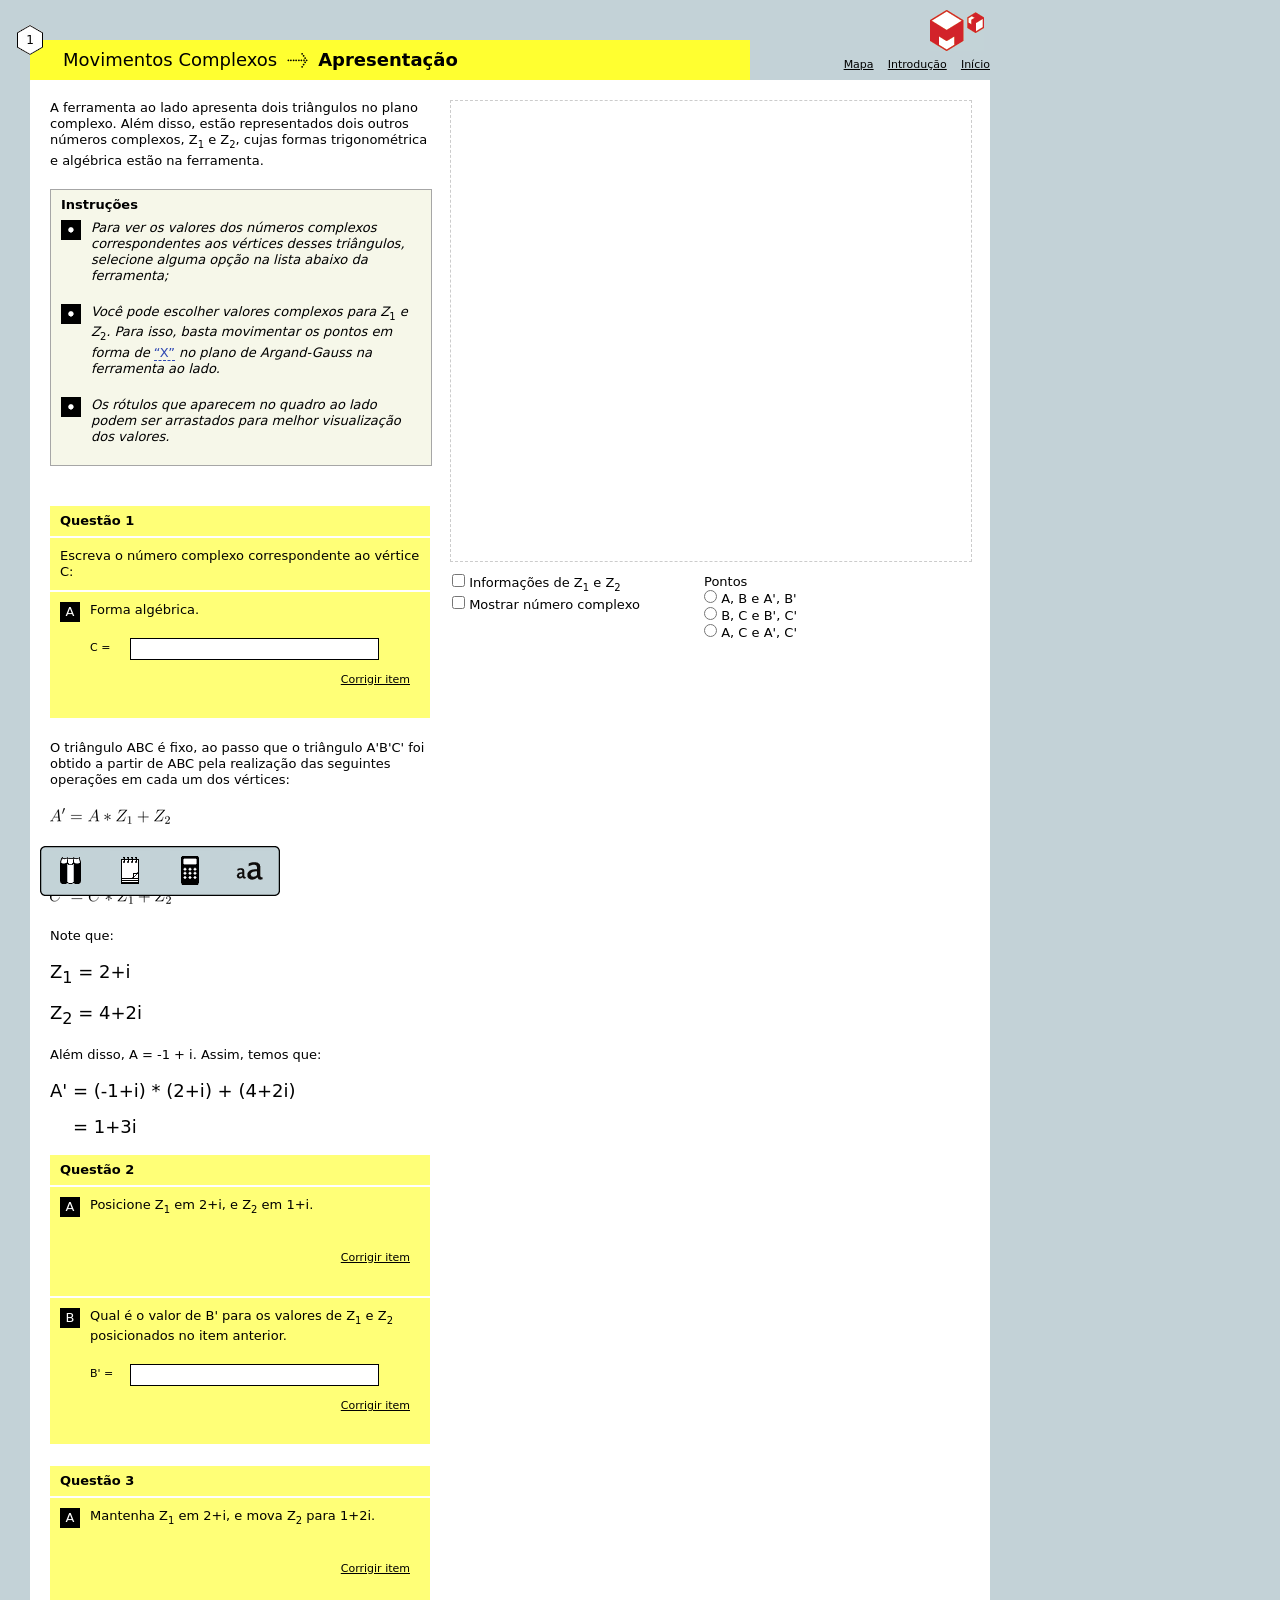
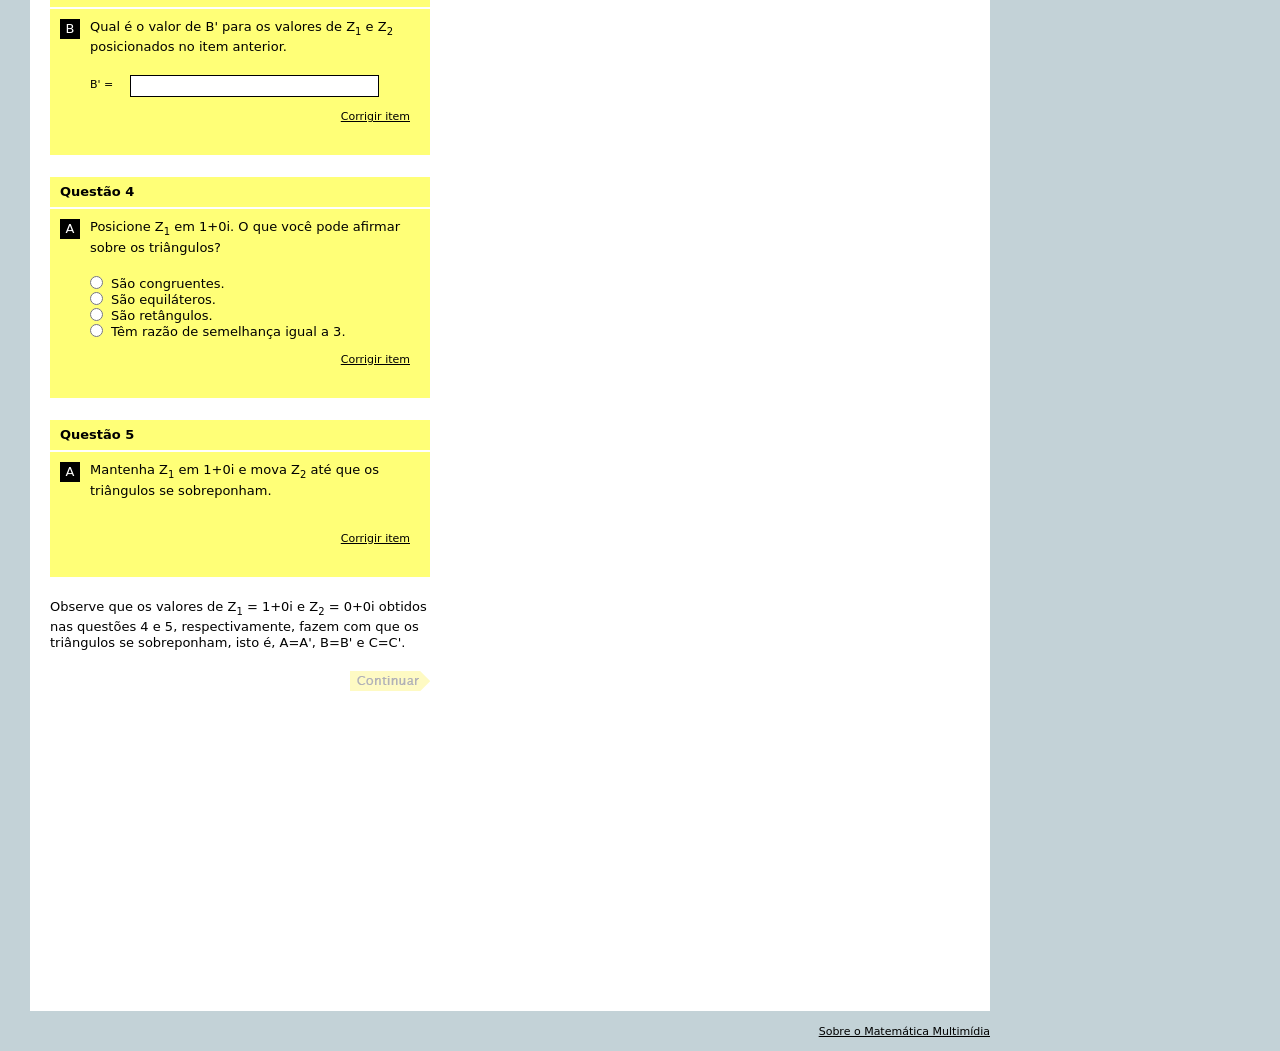
==== atividade1_parte1.html @ 221ab153 "upload software" ====
﻿<!DOCTYPE html PUBLIC "-//W3C//DTD XHTML 1.0 Strict//EN"
"http://www.w3.org/TR/xhtml1/DTD/xhtml1-strict.dtd">
<html xmlns = "http://www.w3.org/1999/xhtml"  xml:lang = "pt-br"  lang = "pt-br">
	<head>
		<meta http-equiv="Content-Type" content="text/html; charset=utf-8" /> 
		<meta http-equiv="X-UA-Compatible" content="IE=EmulateIE8" /> 
		<link rel="stylesheet" type="text/css" href="css/estilo.css" media="screen, projection" title="normal"/>
		<link rel="alternate stylesheet"  type="text/css" href="css/estilo2.css" title="grande" />
		
		<link rel="stylesheet" type="text/css" href="css/popup.css" media="screen, projection" />
		<link rel="stylesheet" type="text/css" href="css/notas.css" media="screen, projection" />
		<link rel="stylesheet" type="text/css" href="css/bloco.css" media="screen, projection" />
		<link rel="stylesheet" type="text/css" href="css/calculadora.css" media="screen, projection" />

		<!--[if IE 7]>
			<link rel="stylesheet" type="text/css" href="css/estilo_ie7.css" media="screen, projection" />
		<![endif]-->
		<!--[if lte IE 6]>	
			<link rel="stylesheet" type="text/css" href="css/estilo_ie6.css" media="screen, projection" />
		<![endif]-->
		
		<script type="text/javascript" src="scripts/AC_RunActiveContent.js"></script>
		<script type="text/javascript" src="scripts/protoaculous.js"></script>
		<script type="text/javascript" src="scripts/popup.js"></script>
		<script type="text/javascript" src="scripts/notas.js"></script>
		<script type="text/javascript" src="scripts/bloco.js"></script>
		<script type="text/javascript" src="scripts/calculadora.js"></script>
		<script type="text/javascript" src="scripts/rolagem.js"></script>
		
		<!-- O arquivo referencias.js e curiosidades.js devem ser incluídos depois do interface -->
		<script type="text/javascript" src="scripts/interface.js"></script>
		<script type="text/javascript" src="scripts/referencias.js"></script>
		<script type="text/javascript" src="scripts/curiosidades.js"></script>
		
		<!-- O arquivo exemplo_correcao.js que contem as funções que corrigem, deve ser incluido antes do exemplo_conteudo.js-->
		<!-- O arquivo inputs.js deve ser incluído por último -->
		<script type="text/javascript" src="scripts/m3_geral.js"></script>
		<script type="text/javascript" src="scripts/complexos.js"></script>
		<script type="text/javascript" src="scripts/complexos_atv1_correcao.js"></script>
		<script type="text/javascript" src="scripts/complexos_atv1_conteudo.js"></script>
		<script type="text/javascript" src="scripts/inputs.js"></script>

		<script type="text/javascript">
			var PosicaoAtual = {Atividade: 1, Parte: 0};
			var ProximaParte = 'atividade1_parte2.html';
			var Links = $H({
				link_x: {
					conteudo: '<img src="imgs/elemento_azul.png" width="30px" alt=""/>',
					layout: ['seta_baixo', 'esquerda'],
					largura: 2
				}});
		</script>

		<title>Movimentos Complexos</title>
	</head>
	<body>
	<!--
	Nunca crie um "onload" aqui, use a Classe Event do Prototype: Event.observe(window, 'load', funcaoAqui);
	Veja um exemplo no arquivo exemplo_correcao.js
	-->
		<div id="container">
			<div id="cabecalho">
				<div id="onde_estou">
					<div class="numero_atividade">1</div>
					<h1>Movimentos Complexos</h1> <img src="img_layout/setinha-cabecalho.gif" alt=""/> <h2>Apresentação</h2>
				</div>
				<div id="logo"></div>
				<div id="links">
					<a id="mapa" href="mapa.html" >Mapa</a>
					<a href="introducao.html">Introdução</a>
					<a href="index.html">Início</a>
				</div>
				
				<div class="limpador"></div>
			</div>
			<!-- Por enquanto o controle de partes trancadas não será implementado-->
			<ul id="partes">
			</ul>
						
			<div id="software">
				<div id="conteudo">
					<object id="SalvaLocal" name="SalvaLocal" type="application/x-shockwave-flash" data="applets/SalvaLocal.swf" width="1" height="1">
						<param name="menu" value="false" />
						<param name="movie" value="applets/SalvaLocal.swf" />
					</object>
				
					<div class="texto_solto">
						<p>
							A ferramenta ao lado apresenta dois triângulos no plano complexo. Além disso, estão representados dois outros números complexos, Z<sub>1</sub> e Z<sub>2</sub>, cujas formas trigonométrica e algébrica estão na ferramenta.
						</p>
					</div>
					
					<div class="caixa instrucoes">
						<h2>Instruções</h2>
						<p>
							Para ver os valores dos números complexos correspondentes aos vértices desses triângulos, selecione alguma opção na lista abaixo da ferramenta;
						</p>
						<p>
							Você pode escolher valores complexos para Z<sub>1</sub> e Z<sub>2</sub>. Para isso, basta  movimentar os pontos em forma de <a id="link_x">“X”</a> no plano de Argand-Gauss na ferramenta ao lado.
						</p>
						<p>
							Os rótulos que aparecem no quadro ao lado podem ser arrastados para melhor visualização dos valores.
						</p>
					</div>

					<div id="questoes">
					
						<!--
						Para o Script se localizar, essa div "texto_genérico" é necessária. Caso não tenha texto aqui, deixe ela vazia.
						Coloque aqui qualquer texto genérico de instruções e teoria.
						-->
						<div id="texto_generico">
						</div>

						
						<!-- Aqui vão ser colocadas as questões, via JavaScript.-->
						<div id="parte1_q1"></div>
						<p>
							O triângulo ABC é fixo, ao passo que o triângulo A'B'C' foi obtido a partir de ABC pela realização das seguintes operações em cada um dos vértices:
						</p>
						<p class="formula"> <img src="imgs/operacao.png" alt="operacao" /> </p>
						<p class="formula"> <img src="imgs/operacaoB.png" alt="operacao" /> </p>
						<p class="formula"> <img src="imgs/operacaoC.png" alt="operacao" /> </p>
						<p>
							Note que:
						</p>
						<p style="font-size: large">
							Z<sub style="font-size: medium">1</sub> = <span id="z1Dinamico" style="font-size: large">2+i</span>
						</p>
						<p style="font-size: large">
							Z<sub style="font-size: medium">2</sub> = <span id="z2Dinamico" style="font-size: large">4+2i</span>
						</p>
						<p>
							Além disso, A = -1 + i. Assim, temos que:
						</p>
						<p style="font-size: large">
							A' = (-1+i) * (<span id="z1DinamicoFormula" style="font-size: large">2+i</span>) + (<span id="z2DinamicoFormula" style="font-size: large">4+2i</span>)
						</p>
						<p style="font-size: large">
							&nbsp; &nbsp; = <span id="aLinhaDinamico" style="font-size: large">1+3i</span>
						</p>

						<div id="parte1_q2"></div>
						<div id="parte1_q3"></div>
						<div id="parte1_q4"></div>
						<div id="parte1_q5"></div>
						<p>
							Observe que os valores de Z<sub>1</sub> = 1+0i e Z<sub>2</sub> = 0+0i obtidos nas questões 4 e 5, respectivamente, fazem com que os triângulos se sobreponham, isto é, A=A', B=B' e C=C'. 
						</p>					
						<a id="link_continuar">
							<span class="escondido">Continuar</span>
						</a>
						<div class="limpador"></div>
					</div>
					<div style="height:300px;"></div>
				</div>
			</div>
			<br class="limpador" />
			<div id="rodape">
				<a href="http://m3.mat.br" target="_blank">Sobre o Matemática Multimídia</a>
			</div>
		</div>
		<div id="applet">
			<div id="borda_applet" class="altura_applet_5 borda sem_fundo">
				<applet name="ggbApplet" code="geogebra.GeoGebraApplet" codebase="./" archive="jars/geogebra.jar" width="519" height="460" MAYSCRIPT>
					<param name="filename" value="applets/complexos_at1_p1.ggb" />
					<param name="framePossible" value="false" />
					<param name="showResetIcon" value="false" />
					<param name="enableRightClick" value="false" />
					<param name="enableChooserPopups" value="false" />
					<param name="enableShiftDragZoom" value="false" />
					<param name="showMenuBar" value="false" />
					<param name="showToolBar" value="false" />
					<param name="showToolBarHelp" value="false" />
					<param name="showAlgebraInput" value="false" />
					<param name="scriptable" value="true" />                                            
				</applet>
				<div class="canto sup_esq"></div>
				<div class="canto sup_dir"></div>
				<div class="canto inf_esq"></div>
				<div class="canto inf_dir"></div>
				<div id="associacao"></div>
			</div>
			<div id="comandos">
				<table >
					<tr >
						<td style="width: 250px; vertical-align: top;">
							<input type="checkbox" id="checkBoxInfo" onClick="javascript:mostrarInfo();"> Informações de Z<sub>1</sub> e Z<sub>2</sub>
							<br />
							<input type="checkbox" id="checkBoxCoord" onClick="javascript:mostrarCoordenadas();"> Mostrar número complexo
						</td>
						<td style="width: 250px; vertical-align: top;">
							Pontos
							<br />
							<input type="radio" id="AB" name="ponto" onClick="javascript:mostrarCoordenadas();"> A, B e A', B'
							<br />
							<input type="radio" id="BC" name="ponto" onClick="javascript:mostrarCoordenadas();"> B, C e B', C'
							<br />
							<input type="radio" id="AC" name="ponto" onClick="javascript:mostrarCoordenadas();"> A, C e A', C'
							<br />
						</td>
					</tr>
				</table>
			</div>
		</div>
		
		<div id="associado"></div>
		

		<div id="ferramentas">
			<a href="javascript:;" onclick="return false;" id="link_notas"><span class="escondido">referencias</span></a>
			<a href="javascript:;" onclick="return false;" id="link_bloco"><span class="escondido">bloco de notas</span></a>
			<a href="javascript:;" id="link_calculadora" onclick="javascript:calculadora();"><span class="escondido">calculadora</span></a>
			<a href="javascript:setActiveStyleSheet('grande');" id="link_acessibilidade"><span class="escondido">acessibilidade</span></a>
		</div>
		<div id="calc" class="escondido"></div>
	</body>
</html>
---- css/estilo.css ----
*
{
	font: 13px/16px "Lucida Sans Unicode","Lucida Sans", "Bitstream Vera Sans", "DejaVu Sans";
	list-style-type: none;
	margin: 0;
	padding: 0;
	border: none;
	color: black;
}

html
{
	overflow: auto;
}

body
{
	background-color: #C3D2D7;
}

strong, strong * { font-weight: bold; }
em, em * { font-style: italic; }
big {font-size: 21px; line-height:25px;}
small {font-size: 11px; line-height: 13px;}
sub, sup {font-size: 10px;}


/* radio e checkbox */

.radio {
	background: transparent url(../img_layout/radio.gif) no-repeat scroll 0 0;
	cursor:pointer;
	display:block;
	float:left;
	text-indent:-9999px;
	width:15px;
	height:15px;
	
}

.radio.radio_checado { background-position: -15px 0; }
.radio.desabilitado{ background-position: -30px 0;}
.radio.radio_checado.desabilitado{ background-position: -45px 0;}
.input_radio .radio { margin-left:30px; margin-bottom: 5px; margin-right: 5px; }
#questoes .questao .input_radio .incorreto .radio { background-color:transparent !important;}
#questoes .questao .input_radio .correto .radio { background-color:transparent !important;}



.check {
	background: transparent url(../img_layout/check.gif) no-repeat scroll -20px 0;
	cursor:pointer;
	display:block;
	float:left;
	text-indent:-9999px;
	width:20px;
	height:20px;
	margin-right: 10px;
	
}

.check.check_checado { background-position: 0 0; }
.check.desabilitado{background-position: -40px 0;}
.check.check_checado.desabilitado{ background-position: -60px 0; }



/* definições básicas */

.ancora 
{
	list-style-type: none !important;
	margin: 0 !important;
	padding: 0 !important;
	text-decoration: none !important;
	border: none !important;
}	

.botao {height:21px; font-size: 11px; margin-right:7px; padding-bottom: 2px; text-align:center; border: 2px outset #CCC;}
.botao:active{border: 2px inset #CCC;}
.botao.desabilitado, .botao.desabilitado:active{color: #999; border: 2px outset grey;}
.botao_pequeno {width: 50px;}
.botao_medio {width: 80px;}
.botao_grande {width: 110px;}
.botao_gigante {width: 170px;}

.salva_local{float:right; width: 1px; margin-right:550px;}

#SalvaLocal
{
	position: absolute;
	top:0;
	left:0;
}

.ggbToolbar {padding:5px; background-color: #EFEFEF;}
.ggbToolbar  input{  margin-right:5px; height:26px; width:26px;}
.ggbToolbar  input.selecionado{  border:2px inset #0000FF;}
.ggbToolbar  input.mouseover{  border:2px inset #CCCCCC;}



#partes
{
	float: left;
	margin-top: 14px;
	height: auto;
	margin-left: -20px;
	width: 40px;
}

#software
{
	position: relative;
	float: left;
	height: auto;
	margin-left: -20px;
	width: 100%;
	z-index: 1;	
}

#fichas
{
	width: 920px;
	padding: 20px 0 20px 15px;
}

#fichas a
{
	display: inline;
	text-decoration: underline;
	padding: 0 5px;
}

.texto_solto { width: 380px; margin: 0 20px;}
.texto_solto p { margin-bottom: 20px;}
.texto_solto  h2{ font-size: 13px; margin-bottom: 15px; margin-left: 0px; font-weight: bold;}

.partes
{
	margin-bottom: 7px;
	text-align: center;
}

.partes a
{
	font-weight: bold;
	width: 20px;
	height: 20px;
	line-height: 20px;
	margin-left: 10px;
	text-align: center;
	position: relative;
	display: block;
	text-decoration: none !important;
}

.parte_feita a
{
	
	background: url(../img_layout/parte_feita.gif) no-repeat;
	z-index: 3;
}

.parte_quase_feita a
{
	
	background: url(../img_layout/parte_quase_feita.gif) no-repeat;
	z-index: 3;
}


.parte_atual 
{
	font-size: 18px;
	width: 31px;
	height: 31px;
	line-height: 30px;
	margin-left: 5px;
	color: #000;
	background: url(../img_layout/parte_atual.gif) no-repeat;
	display: block;
	position: relative;
	z-index: 3;
}

.parte_proxima
{
	font-size: 11px;
	font-weight: normal;
	color: #000;
	width: 21px;
	height: 21px;
	margin-left: 10px;
	background: url(../img_layout/parte_proxima.gif) no-repeat;
	z-index: 2;
	position: relative;
}

#associado
{
	width: 20px;
	height: 16px;
	background: url(../img_layout/associado.jpg) no-repeat;
	position: absolute;
	top: -200px;
	left: -200px;
	z-index: 10;
}

#associacao
{
	position: absolute;
	left: -110px;
	bottom: -110px;
	width: 180px;
	height: 15px;
	background-color: RGB(255,255,189);
	border: 2px solid black;
	padding: 2px 1px 5px 5px;
}

#associacao p {width: 150px;}
#associacao .icone_questao {float:right; margin-top: -1px; margin-right: 0 !important;}

#applet
{
	width: 522px;
	left: 450px;
	position: absolute;
	top: 100px;
	z-index: 2;
}

.altura_applet_1 {height: 140px !important; overflow: hidden;}
.altura_applet_2 {height: 220px !important; overflow: hidden;}
.altura_applet_3 {height: 300px !important; overflow: hidden;}
.altura_applet_4 {height: 380px !important; overflow: hidden;}
.altura_applet_5 {height: 460px !important; overflow: hidden;}

#applet .borda {border: 1px dashed #CCC; background: url(../img_layout/fundo_applet.jpg) repeat-y 10px 0; }
#applet .sem_fundo {background: none;}
#applet #comandos {margin-top: 10px;}


#applet #borda_applet {position: relative; overflow: visible;}
#applet .borda_associado { border: 2px solid black; }

#applet.associado .canto
{
	height: 3px;
	width: 3px;
	position: absolute;
	overflow: hidden;
}

#applet.associado .sup_esq
{
	top: 0; left: 0; margin: -2px 0 0 -2px;
	background: url(../img_layout/pt-sup-esq.gif);
}

#applet.associado .sup_dir
{
	top: 0; right: 0; margin: -2px -2px 0 0;
	background: url(../img_layout/pt-sup-dir.gif);
}

#applet.associado .inf_esq
{
	bottom: 0; left: 0; margin: 0 0 -2px -2px;
	background: url(../img_layout/pt-inf-esq.gif);
}

#applet.associado .inf_dir
{
	bottom: 0; right: 0; margin: 0 -2px -2px 0;
	background: url(../img_layout/pt-inf-dir.gif);
}




#ferramentas
{
	width: 240px;
	height: 50px;
	background: url(../img_layout/barra-ferramentas.gif) no-repeat;
	position: fixed;
	left: 40px;
	bottom: 4px;
	z-index: 1999;
}

#ferramentas a
{
	display: block;
	width: 40px;
	height: 40px;
	margin: 5px 10px;
	float: left;
}

#link_notas
{	background: url(../img_layout/notas-off.gif);}
#link_notas:hover
{	background: url(../img_layout/notas-on.gif);}

#link_bloco
{	background: url(../img_layout/bloco-off.gif);}
#link_bloco:hover
{	background: url(../img_layout/bloco-on.gif);}

#link_calculadora
{	background: url(../img_layout/calculadora-off.gif);}
#link_calculadora:hover
{	background: url(../img_layout/calculadora-on.gif);}

#link_acessibilidade
{	background: url(../img_layout/acessibilidade-off.gif);}
#link_acessibilidade:hover
{	background: url(../img_layout/acessibilidade-on.gif);}

.link_curiosidade{background: url(../img_layout/curiosidadesinha.gif) right center no-repeat; padding-right: 18px; text-decoration: none !important; border-bottom: 1px solid #2E47B2; color: #2E47B2;}

#container
{
	width: 960px;
	margin-left: 30px;
	margin-right: 10px;
}

#cabecalho
{
	width: 100%;
	height: 80px;
}

#onde_estou
{
	width: 720px;
	height: 40px;
	margin-top: 40px;
	background-color: #FFFF30;
	float: left;
	position: relative;
}

#onde_estou *
{
	font-size: 18px;
	line-height: 40px;
	display: inline;
}

#onde_estou h1
{
	margin-left: 20px;
	margin-right: 10px;
	float: left;
}

#onde_estou img { float:left; margin-top: 13px; }

#onde_estou h2
{
	margin-left: 10px;
	font-weight: bold;
	float: left;
}

#onde_estou .numero_atividade
{
	width: 26px;
	height: 30px;
	background: url(../img_layout/hexagono-branco.gif) no-repeat;
	/*position: absolute;*/
	float: left;
	margin-left: -13px;
	margin-top: -15px;
	line-height: 30px;
	text-align: center;
	font-size: 12px;
}

#onde_estou .desafio
{
	width: 44px;
	height: 40px;
	background: url(../img_layout/desafio.gif) no-repeat;
	/*position: absolute;*/
	float: left;
	margin-left: -21px;
	margin-top: -21px;
	margin-right: -25px;
	line-height: 30px;
	text-align: center;
	font-size: 12px;
}

#links
{
	float: left;
	width: 240px;
	text-align: right;
	margin-top: 5px;
	
}

#links a
{
	font-size: 11px;
	margin-left: 10px;
	text-decoration: underline;
}

#logo
{
	float: right;
	background: url(../img_layout/logo.gif) no-repeat 0 10px;
	width: 60px;
	height: 51px;
}

/* Texto de apresentaçãoo e questões */

#conteudo
{
	width: 100%;
	background-color: #FFF;
	padding-top: 20px;
	min-height: 450px;
}

#conteudo h1
{
	margin-left: 20px;
	margin-right: 5px;
	font-size: 23px;
}

.caixa
{
	width: 380px;
	margin: 0 20px 20px 20px;	background: #F6F7E9;	border: 1px solid #A6A6A6;
	background-color: #F6F7E9;
}

.caixa h2
{
	font-size: 13px;
	font-weight: bold;
	height: 30px;
	line-height: 30px;
	margin-left: 10px;
}

.caixa p
{
	font-style: italic;
	margin: 0 20px 20px 40px;	min-height: 20px;
}

.instrucoes p
{
	background:  url(../img_layout/instrucoes.gif) no-repeat;
	margin-left:10px !important;
	padding-left: 30px;
}

.msg_valor_inicial * {color: black !important; font-style: italic;}
.msg_valor_inicial  {margin: -2px -18px 10px -10px; border-bottom: 2px dotted #FFF; padding:0 0 5px 40px; height: 20px; position: relative; z-index:1; }
.msg_valor_inicial .depois {color: #a5a5a5 !important;}


.valor_inicial .item{background: url(../img_layout/seta.gif) no-repeat 10px 0;}
.valor_inicial .item.sem_titulo{margin-top: 10px;}
.valor_inicial a{float: right; display: block; text-decoration: underline; font-size: 11px; margin: 5px 20px;}
.valor_inicial input{border: 1px solid black; width: 314px; padding: 0 2px; margin: 0 0 5px 40px; height: 20px; font-size: 11px;}

.valor_inicial.desabilitada{background-color: #d1d1d1; }
.valor_inicial.desabilitada input[type="text"]{background-color: transparent; border: 1px dashed black;}


.valor_dentro
{
	margin: 0;	background: #F6F7E9; border: 1px solid #A6A6A6;
	background-color: #F6F7E9;
}

.valor_dentro p {margin-left : 40px;}
.valor_dentro .item{background: url(../img_layout/seta.gif) no-repeat 10px 0;}
.valor_dentro .item.sem_titulo{margin-top: 10px;}
.valor_dentro a{float: right; display: block; text-decoration: underline; font-size: 11px; margin: 5px 20px;}
.valor_dentro input{border: 1px solid black; width: 314px; padding: 0 2px; margin: 10px 0 5px 40px !important; height: 20px; font-size: 11px;}

.valor_dentro.desabilitada{background-color: #d1d1d1; }
.valor_dentro.desabilitada input{background: none; border: 1px dashed black;}

.valor_dentro .conteudo {margin-left:30px;}
.valor_dentro .caixas {width: 75px; margin-left: 10px;}
.valor_dentro .label { float:left; width: 70px; font-size: 11px; padding-right: 10px; height: 18px;}
.valor_dentro .input { float: none !important; width: 64px !important; border: 1px solid black; padding: 0 2px; margin: 0 20px 0 0 !important; height: 20px; font-size: 11px;}



/* tabelas */

.tabela {float: left; padding: 0; border: 1px solid #000; border-collapse: collapse; table-layout: fixed;  width: 20px; background: #FFF;}
.tabela th{ background: #000; height: 20px; color: #fff; text-align: center; border-right: 1px solid #FFF; font-size: 11px; overflow: hidden;}
.tabela th.ultima_borda { border-right: 1px solid #000; }
.tabela td
{
	font-size: 11px;
	color: #000;
	text-align: center;
	height: 22px;
	border-width: 1px;
	padding: 0 2px;
	border-style: dotted solid;
	border-color: #AAA #000;
	overflow: hidden;
}

.tabela input
{
	width: 15px;
	height: 15px !important;
	font-size: 11px !important;
	border: 1px solid black !important;
	padding: 0 2px !important;
	margin: 0 !important;
}



.largura0 { width: 0px; }
.largura1 { width: 20px; }
.largura2 { width: 40px; }
.largura3 { width: 60px; }
.largura4 { width: 80px; }
.largura5 { width: 100px; }
.largura6 { width: 120px; }

.sem_borda {border-style: none none !important; border-width: 0px !important;}

.semi_destacado { background: #83B6D1;}


.seta_coluna {display: none; position: absolute; bottom: -10px; height: 5px; width: 10px; background: url(../img_layout/seta_coluna.jpg) no-repeat;}
.seta_linha  {display: none; position:absolute; right: -6px; height: 10px; width: 5px; background: url(../img_layout/seta_linha.jpg) no-repeat;}

.calculado { background-color: RGB(209,209,209); border: 0 !important;}
.tabela_ativo { border: 3px solid black !important; margin-left: -2px !important;}






/* Questões */

#questoes{ width: 380px; margin: 0 20px; padding-bottom: 20px;}
#questoes #texto_generico{ margin-bottom: 40px;}
#questoes #texto_generico h2{ font-size: 13px; margin-bottom:15px; height: 15px; line-height: 15px; margin-left: 0px; font-weight: bold;}
#questoes p{ margin-bottom: 20px;}
#questoes a{ text-decoration: underline;}
#questoes h2{ font-size: 13px; line-height: 30px; height: 30px; margin-left: 10px; font-weight: bold;}

/* Cada questão*/

#questoes .questao_container{ background-color: #FF7; margin-bottom: 20px;}
#questoes .questao_container .questao{ border-top: 2px solid white;}


/* Cada item de questão*/

#questoes .questao .colchao{margin: 10px 20px 10px 10px;}

#questoes .questao .questao_item{border: 2px solid white; margin: -2px 0 0px -2px; width: 380px; position: relative; clear: both; cursor: pointer;}
#questoes .questao .questao_item:hover{border: 2px dashed black; z-index: 10;}
#questoes .questao .questao_item.selecionada:hover{border: 2px solid black !important;}

#questoes .questao p
{
	width: 320px;
	float: left;
}

#questoes .questao .unidade {font-size:11px; margin-left: 30px; margin-top:-16px; font-style:italic; color: RGB(210,35,42);}
#questoes .questao .antes_depois {margin-top:2px; font-size:11px; }
#questoes .questao span sub {font-size:7px;}
#questoes .questao .depois {font-style: italic; font-weight: bold;}
#questoes .questao .input_texto .primeiro_modulo {width:40px;}
#questoes .questao .input_texto .segundo_modulo {width:70px;}
#questoes .questao .input_texto .terceiro_modulo {width:100px;}


#questoes .questao p .imagem_dentro {border: 1px solid #666;}
.imagem_fora {border: 1px solid #666; width:380px;}
.legenda {font-style: italic; font-size: 13px; line-height: 16px; width: 300px;  margin-bottom: 30px !important;}

p .formula
{
	display:block;
	margin-top: 20px;
}

.icone_questao
{
	width: 20px;
	height: 20px;
	line-height: 20px;
	background-color: black;
	color: white;
	margin-right: 10px;
	display: block;
	text-align: center;
	float: left;
}

#questoes .esperando .icone_questao, #questoes .esperando th, #questoes .esperando td, #questoes .esperando table { background-color: #A5A5A5; color: white !important; border-color: white;}
#questoes .esperando p, #questoes .esperando a, #questoes .esperando span, #questoes .esperando div { color: #A5A5A5; }

#questoes .questao input
{
	height: 20px;
	font-size: 11px;
	float: left;
	margin-left: 30px;
}

#questoes .esperando input
{
	background: RGB(209,209,209);
	border: 1px solid #A5A5A5 !important;
	color: white !important;
}

#questoes .esperando .matriz
{
	border-left: 3px solid #A5A5A5 !important;
	border-right: 3px solid #A5A5A5 !important;
}

.esperando .matriz .supe_esq {background: url(../img_layout/matriz_ce12.gif) no-repeat; }
.esperando .matriz .supe_dir {background: url(../img_layout/matriz_cd12.gif) no-repeat; }
.esperando .matriz .infe_esq {background: url(../img_layout/matriz_ce22.gif) no-repeat; }
.esperando .matriz .infe_dir {background: url(../img_layout/matriz_cd22.gif) no-repeat; }

.selecionada .esperando .matriz .supe_esq {background: url(../img_layout/matriz_ce12_sel.gif) no-repeat !important; }
.selecionada .esperando  .matriz .supe_dir {background: url(../img_layout/matriz_cd12_sel.gif) no-repeat !important; }
.selecionada .esperando  .matriz .infe_esq {background: url(../img_layout/matriz_ce22_sel.gif) no-repeat !important; }
.selecionada .esperando .matriz .infe_dir {background: url(../img_layout/matriz_cd22_sel.gif) no-repeat !important; }



#questoes .questao .input_texto input{ width: 306px; border: 1px solid black; padding: 0 5px;}
#questoes .questao .input_texto .input_normal{ width: 64px; border: 1px solid black; padding: 0 2px; margin: 0 20px 0 0 !important; height: 20px; font-size: 11px;}
#questoes .questao .input_texto .input_grande{  width: 118px; border: 1px solid black; padding: 0 2px; margin: 0px !important; height: 20px; font-size: 11px;}
#questoes .questao .input_texto .input_pequeno{ width: 49px; border: 1px solid black; padding: 0 2px; margin-left: 0px !important; height: 20px; font-size: 11px;}
#questoes .questao .input_texto .com_quebra{ float: left; }
#questoes .questao .input_texto .label_multiplo{ float:left; width: 70px; font-size: 11px; padding-right: 10px; height: 18px;}
#questoes .questao .correto input{background: #beff73 url(../img_layout/certinho.gif) bottom right no-repeat;}
#questoes .questao .incorreto input {background: #ffb47f url(../img_layout/erradinho.gif) bottom right no-repeat;}

#questoes .entre_linhas {height: 20px;}
#questoes .questao .input_texto .sem_margem {margin: 0 !important;}
.sem_margem {margin: 0 !important;}

#questoes .questao .input_radio input{ margin-right: 5px; border: 0 !important; height: auto; background: none !important;}
#questoes .questao .input_radio label span{ padding: 0 3px; margin-right: 12px;}
#questoes .questao .input_radio div{ width: 348px; float: left;}
#questoes .questao .input_radio .correto label{background: url(../img_layout/certinho.gif) bottom right no-repeat; }
#questoes .questao .input_radio .correto span{background-color: #beff73;}
#questoes .questao .input_radio .incorreto label{background: url(../img_layout/erradinho.gif) bottom right no-repeat; }
#questoes .questao .input_radio .incorreto span{background-color: #ffb47f;}

#questoes .questao .input_check input{ margin-right: 5px; border: 0 !important; height: auto !important; background: none !important;}
#questoes .questao .input_check label span{ padding: 0 3px; margin-right: 12px;}
#questoes .questao .input_check div{ width: 348px; float: left;}

#questoes .questao .texto p{ margin-left: 30px; width: 318px !important;}

#questoes .questao .pq_errei{background-color: #fffea1; border-top: 3px dotted white; margin-top: 10px;}
#questoes .questao .pq_errei p{ float: none; margin: 10px 20px 0 40px; font-size: 11px; color: red;}
#questoes .questao .pq_errei p span{font-size: 11px; color: red;}
#questoes .questao .pq_errei a{ float: right; font-size: 11px; text-decoration: underline; margin: 10px 20px;}

#questoes .questao .feedback
{
	float: right;
	text-decoration: underline;
	margin-top: 6px;
	margin-bottom: 10px;
	font-size: 11px;
	padding-left: 25px;
	background-position: 20px center;
	background-repeat: no-repeat;
}

/* CSS de um item selecionado */

#questoes .questao .selecionada .ajuda
{
	display:block;
	z-index: 10;
	position: absolute;
	top: 0;
	right: 0;
	background: url(../img_layout/interrogacao.gif) top center no-repeat;
	margin-right: -8px;
	margin-top: -8px;
	width: 20px;
	height: 20px;
	cursor: help;
}


#questoes .questao .selecionada .ajuda.geral
{
	margin-top: 5px;
	margin-right: -10px;
}

#questoes .questao .selecionada .ajuda.quebra
{
	margin-top: 7px;
	margin-right: 9px;
}


#questoes .questao .selecionada .ajuda:hover, #questoes .questao .selecionada .ajuda.ativo
{
	background-position: bottom center; 
}


#questoes .questao .selecionada
{
	margin-left:-2px;
	margin-top:-2px;
	border: 2px solid black;
	background-color: #feffbd;
	z-index: 11;
}

#questoes .questao .selecionada .canto
{
	height: 3px;
	width: 3px;
	position: absolute;
	overflow: hidden;
}

#questoes .questao .selecionada .sup_esq
{
	top: 0; left: 0; margin: -2px 0 0 -2px;
	background: url(../img_layout/pt-sup-esq.gif);
}

#questoes .questao .selecionada .sup_dir
{
	top: 0; right: 0; margin: -2px -2px 0 0;
	background: url(../img_layout/pt-sup-dir.gif);
}

#questoes .questao .selecionada .inf_esq
{
	bottom: 0; left: 0; margin: 0 0 -2px -2px;
	background: url(../img_layout/pt-inf-esq.gif);
}

#questoes .questao .selecionada .inf_dir
{
	bottom: 0; right: 0; margin: 0 -2px -2px 0;
	background: url(../img_layout/pt-inf-dir.gif);
}

#questoes .caderno
{
	margin: 30px 0;
}

#questoes .caderno h2
{
	line-height: 30px;
	height: 30px;
	background-color: #c1cfff;
	width: auto;
	padding: 0 20px;
	font-size: 11px;
	font-style: italic;
	font-weight: normal;
	float: right;
	margin-top: -15px;
}

#questoes .caderno h3{ font-weight: bold; margin: 2px 0 10px 10px;}
#questoes .caderno p{ margin-bottom: 10px; width: 320px; margin-left: 30px;}
#questoes .caderno ol li{ background: none; border: 2px solid black; margin-bottom: 20px;}
#questoes .caderno ol li ol li{ border: none; border-bottom: 1px solid black; padding: 0 10px; margin-bottom: 10px; }
#questoes .caderno .ultima{ border-bottom: none; padding: 0 10px; margin-bottom: 0px;}
#questoes .caderno .icone_questao{ background-color: #23408f; margin-top: 3px; }


.enunciado_geral {
	padding: 10px;
	border-top: 2px solid white;
}






/* matriz */

.matriz {border-right: 3px solid black; border-left: 3px solid black; min-height: 20px; float: left; width:auto; margin-left: 20px; position: relative; padding: 0 7px;}
.matriz.incorreto {border-color: #D2232A; background: url(../img_layout/erradinho.gif) right bottom no-repeat;}
.matriz.correto {border-color: #40AE49; background: url(../img_layout/certinho.gif) right bottom no-repeat;}
.matriz input {width: 30px !important; margin: 5px !important; border: 1px solid black; text-align:center; padding: 0; font-style: italic; background-image: none !important;}
.matriz span {width: 32px; height: 20px; text-align:center; padding:0; line-height: 30px;  margin: 0 5px 5px; display: block; float: left; font-style: italic;}

.matriz_menor span {width: 15px !important;}

.matriz .supe_esq {background: url(../img_layout/matriz_ce1.gif) no-repeat; height: 7px; width: 7px; position: absolute; margin-left:-3px; top:0; left:0;}
.matriz .supe_dir {background: url(../img_layout/matriz_cd1.gif) no-repeat; height: 7px; width: 7px; position: absolute; margin-right:-3px; top:0; right:0;}
.matriz .infe_esq {background: url(../img_layout/matriz_ce2.gif) no-repeat; height: 7px; width: 7px; position: absolute; margin-left:-3px; bottom:0; left:0;}
.matriz .infe_dir {background: url(../img_layout/matriz_cd2.gif) no-repeat; height: 7px; width: 7px; position: absolute; margin-right:-3px; bottom:0; right:0;}
.selecionada .supe_esq {background: url(../img_layout/matriz_ce1_sel.gif) }
.selecionada .supe_dir {background: url(../img_layout/matriz_cd1_sel.gif) }
.selecionada .infe_esq {background: url(../img_layout/matriz_ce2_sel.gif) }
.selecionada .infe_dir {background: url(../img_layout/matriz_cd2_sel.gif) }

.matriz.correto .supe_esq {background-image: url(../img_layout/matriz_certa_ce1.gif);}
.matriz.correto .supe_dir {background-image: url(../img_layout/matriz_certa_cd1.gif);}
.matriz.correto .infe_esq {background-image: url(../img_layout/matriz_certa_ce2.gif);}
.matriz.correto .infe_dir {background-image: url(../img_layout/matriz_certa_cd2.gif);}
.selecionada .matriz.correto .supe_esq {background-image: url(../img_layout/matriz_certa_ce1_sel.gif);}
.selecionada .matriz.correto .supe_dir {background-image: url(../img_layout/matriz_certa_cd1_sel.gif);}
.selecionada .matriz.correto .infe_esq {background-image: url(../img_layout/matriz_certa_ce2_sel.gif);}
.selecionada .matriz.correto .infe_dir {background-image: url(../img_layout/matriz_certa_cd2_sel.gif);}

.matriz.incorreto .supe_esq {background-image: url(../img_layout/matriz_errada_ce1.gif);}
.matriz.incorreto .supe_dir {background-image: url(../img_layout/matriz_errada_cd1.gif);}
.matriz.incorreto .infe_esq {background-image: url(../img_layout/matriz_errada_ce2.gif);}
.matriz.incorreto .infe_dir {background-image: url(../img_layout/matriz_errada_cd2.gif);}
.selecionada .matriz.incorreto .supe_esq {background-image: url(../img_layout/matriz_errada_ce1_sel.gif);}
.selecionada .matriz.incorreto .supe_dir {background-image: url(../img_layout/matriz_errada_cd1_sel.gif);}
.selecionada .matriz.incorreto .infe_esq {background-image: url(../img_layout/matriz_errada_ce2_sel.gif);}
.selecionada .matriz.incorreto .infe_dir {background-image: url(../img_layout/matriz_errada_cd2_sel.gif);}


.matriz_fora {border-right: 3px solid black; border-left: 3px solid black; min-height: 20px; float: left; width:auto; margin-bottom:20px; position: relative; padding: 0 7px;}
.matriz_fora input {width: 30px !important; margin: 5px !important; border: 1px solid black; text-align:center; padding: 0; font-style: italic; background-image: none !important;}
.matriz_fora span {width: 32px; height: 20px; text-align:center; padding:0; line-height: 30px;  margin: 0 5px 5px; display: block; float: left; font-style: italic;}

.matriz_fora .supe_esq {background: url(../img_layout/matriz_fora_c1.gif) no-repeat; height: 7px; width: 7px; position: absolute; margin-left:-3px; top:0; left:0;}
.matriz_fora .supe_dir {background: url(../img_layout/matriz_fora_c3.gif) no-repeat; height: 7px; width: 7px; position: absolute; margin-right:-3px; top:0; right:0;}
.matriz_fora .infe_esq {background: url(../img_layout/matriz_fora_c2.gif) no-repeat; height: 7px; width: 7px; position: absolute; margin-left:-3px; bottom:0; left:0;}
.matriz_fora .infe_dir {background: url(../img_layout/matriz_fora_c4.gif) no-repeat; height: 7px; width: 7px; position: absolute; margin-right:-3px; bottom:0; right:0;}

.matriz_inicial {border-right: 3px solid black; border-left: 3px solid black; min-height: 20px; float: left; width:auto; margin-bottom:20px; position: relative; padding: 0 7px;}
.matriz_inicial input {width: 30px !important; margin: 5px !important; border: 1px solid black; text-align:center; padding: 0; font-style: italic; background-image: none !important;}
.matriz_inicial span {width: 32px; height: 20px; text-align:center; padding:0; line-height: 30px;  margin: 0 5px 5px; display: block; float: left; font-style: italic;}

.matriz_inicial .supe_esq {background: #F6F7E9 url(../img_layout/matriz_inicial_c1.gif) no-repeat; height: 7px; width: 7px; position: absolute; margin-left:-3px; top:0; left:0;}
.matriz_inicial .supe_dir {background: #F6F7E9 url(../img_layout/matriz_inicial_c3.gif) no-repeat; height: 7px; width: 7px; position: absolute; margin-right:-3px; top:0; right:0;}
.matriz_inicial .infe_esq {background: #F6F7E9 url(../img_layout/matriz_inicial_c2.gif) no-repeat; height: 7px; width: 7px; position: absolute; margin-left:-3px; bottom:0; left:0;}
.matriz_inicial .infe_dir {background: #F6F7E9 url(../img_layout/matriz_inicial_c4.gif) no-repeat; height: 7px; width: 7px; position: absolute; margin-right:-3px; bottom:0; right:0;}

.desabilitada .matriz_inicial .supe_esq {background: #D1D1D1 url(../img_layout/matriz_inicial_c1.gif) no-repeat;}
.desabilitada .matriz_inicial .supe_dir {background: #D1D1D1 url(../img_layout/matriz_inicial_c3.gif) no-repeat;}
.desabilitada .matriz_inicial .infe_esq {background: #D1D1D1 url(../img_layout/matriz_inicial_c2.gif) no-repeat;}
.desabilitada .matriz_inicial .infe_dir {background: #D1D1D1 url(../img_layout/matriz_inicial_c4.gif) no-repeat;}

/* calculadora */

#calc
{
	width: 245px;
	height: 261px;
	background: url(../img_layout/calc.gif) no-repeat;
	position: fixed; 
	bottom: 58px;
	left: 39px;
	z-index: 1201;
}


/* rodapé */

#link_continuar
{
	width: 80px;
	height: 20px;
	float: right;
	display: block;
	background: url(../img_layout/continuar-amarelo-desativado.gif) no-repeat;
}


#corrigir_tudo{ float: left; text-decoration: underline; margin-bottom: 30px; line-height: 25px; padding-right: 30px;}
#corrigir_tudo.tudo_certo{ background: url(../img_layout/certao.gif) right center no-repeat;}
#corrigir_tudo.algo_errado{ background: url(../img_layout/erradao.gif) right center no-repeat;}

#link_continuar.ativado
{
	background: url(../img_layout/continuar-amarelo-ativado.gif) no-repeat;	
}

#rodape
{
	text-align: right;
	line-height: 40px;
}

#rodape a
{
	margin-left: 10px;
	font-size: 11px;
	text-decoration: underline;
}

/* SLIDER */

.slider{height: 2px !important; width: 348px !important; position: relative !important; margin: 25px 0 10px 27px !important; }
.questao .slider{margin-left:-10px !important;}
.slider .face {background-color: black !important; position: absolute !important; top: 0 !important; height: 2px !important; width: 318px !important; margin: 0 15px !important;}
.slider .handle{
	height: 35px !important;
	width: 30px !important;
	top: -27px !important;
	position: absolute !important;
	background: url(../img_layout/slider-handle.gif) no-repeat bottom center !important;
	text-align: center !important;
	line-height: 20px !important;
	cursor: pointer !important;
	border: none !important;
	font-size: 13px !important;
	margin: 0 !important;
	padding:0 !important;
}
.slider .ponto{background: url(../img_layout/slider-ponto.gif) no-repeat !important; width: 5px !important; height: 5px !important; position: absolute !important; top: -2px !important;}
.slider.desabilitado .face{background-color: #c4c4c4 !important;}
.slider.desabilitado .handle{background-image: url(../img_layout/slider-handle-d.gif) !important; color: #c4c4c4 !important;}
.slider.desabilitado .ponto{background-image: url(../img_layout/slider-ponto-d.gif) !important;}

/* SPINNER */

.spinner{border: 1px solid black; height: 20px; float: left;}
.spinner *{float: left; height: 20px; font-style: italic;}
.spinner input{padding: 0 2px !important; margin: 0 !important; border: none !important;}
.spinner .up{background: white url(../img_layout/spin-up.gif) center center no-repeat; width: 20px; cursor: pointer; border-left: 1px solid black;}
.spinner .down{background: white url(../img_layout/spin-down.gif) center center no-repeat; width: 20px; cursor: pointer; border-left: 1px solid black;}
.spinner.desabilitado .up, .spinner.desabilitado .down, .spinner .press{background-color: #DDD;}

/* SELECT */

.select{border: 1px solid black; height: 20px; float: left}
.select span{display: block; height: 20px; padding: 0 2px; line-height: 20px;}
.select .seta{background: url(../img_layout/spin-down.gif) center center no-repeat; width: 20px; height: 20px; display:block; border-left: 1px solid black; top:-20px; position: relative;}
.opcoes{position: absolute; border: 1px solid black; background-color: white;}
.opcoes span{display: block; cursor: pointer;}
.opcoes span.selecionado{background-color: black; color: white;}
.select.desabilitado, .select.desabilitado * {background-color: #DDD;}


/* Classes auxiliares*/

.escondido{visibility: hidden; display: none;}
.some { position: absolute; left: -6000px !important; }
.limpador{height: 0px; clear: both;}


.recipiente.errado {background: #ffb47f url(../img_layout/erradinho.gif) bottom right no-repeat !important;}
.recipiente.correto {background: #beff73 url(../img_layout/certinho.gif) bottom right no-repeat !important;}
.recipiente.nao_preenchido {background: transparent url(../img_layout/erradinho.gif) bottom right no-repeat !important;}

.recipiente { width: 55px; height: 22px; border: 1px dashed black; }
.deposito { border: 2px solid white; padding: 5px; float:none; }
.deposito .titulo {font-style: italic; font-size: 11px; margin-bottom: 10px;  }
.deposito .caixa_pequena, .recipiente .caixa_pequena {color: black; background-color: white; width:35px; height: 18px; padding: 2px 5px; text-align: center;}
.deposito .caixa_media, .recipiente .caixa_media  {color: black; background-color: white; width:70px; height: 18px; padding: 2px 5px; text-align: center;}
.deposito .caixa_grande, .recipiente .caixa_grande  {color: black; background-color: white; width:100px; height: 18px; padding: 2px 5px;  text-align: center;}
.deposito div {float:left; margin-right: 10px; margin-bottom: 10px; }

.sem_cor {background-color: #FFF !important}





.margem_inferior { margin-bottom: 20px; }
.margem_questao { margin-left: 30px !important; }
.margem_topo { margin-top: 40px !important; }
.a_esquerda { float: left; }
.a_direita { float: right; }




#velatura {
	background-color:#A6A6A6;
	height:100%;
	width:100%;
	position:fixed;
	top: 0;
	left:0;
	z-index:500;
}
---- css/estilo2.css ----
*
{
	font: 16px/19px "Lucida Sans Unicode","Lucida Sans", "Bitstream Vera Sans", "DejaVu Sans";
	list-style-type: none;
	margin: 0;
	padding: 0;
	border: none;
	color: black;
}

html
{
	overflow: auto;
}

body
{
	background-color: #C3D2D7;
}

strong, strong * { font-weight: bold; }
em, em * { font-style: italic; }
big {font-size: 21px; line-height:25px;}
small {font-size: 11px; line-height: 13px;}
sub, sup {font-size: 10px;}

/* radio e checkbox */

.radio {
	background: transparent url(../img_layout/radio.gif) no-repeat scroll 0 0;
	cursor:pointer;
	display:block;
	float:left;
	text-indent:-9999px;
	width:15px;
	height:15px;
	
}

.esperando .input_radio .radio { background-position: -30px 0 !important; }
.radio_checado { background-position: -15px 0; }
.input_radio .radio { margin-left:30px; margin-bottom: 5px; margin-right: 5px; }
#questoes .questao .input_radio .incorreto .radio { background-color:transparent !important;}
#questoes .questao .input_radio .correto .radio { background-color:transparent !important;}

.check {
	background: transparent url(../img_layout/check.gif) no-repeat scroll -20px 0;
	cursor:pointer;
	display:block;
	float:left;
	text-indent:-9999px;
	width:20px;
	height:20px;
	margin-right: 10px;
	
}

.check_checado { background-position: 0 0; }



/* definições básicas */

.ancora 
{
	list-style-type: none !important;
	margin: 0 !important;
	padding: 0 !important;
	text-decoration: none !important;
	border: none !important;
}	

.botao {height:29px; font-size: 14px; margin-right:7px; padding-bottom: 2px; text-align:center; border: 2px outset #CCC;}
.botao:active{border: 2px inset #CCC;}
.botao.desabilitado, .botao.desabilitado:active{color: #999; border: 2px outset grey;}
.botao_pequeno {width: 50px;}
.botao_medio {width: 80px;}
.botao_grande {width: 110px;}
.botao_gigante {width: 170px;}

.salva_local{float:right; width: 1px; margin-right:550px;}

#SalvaLocal
{
	position: absolute;
	top:0;
	left:0;
}

.ggbToolbar {padding:5px;}
.ggbToolbar  input{  margin-right:5px; height:22px; width:22px;}
.ggbToolbar {padding:5px; background-color: #EFEFEF;}
.ggbToolbar  input{  margin-right:5px; height:26px; width:26px;}
.ggbToolbar  input.selecionado{  border:2px inset #0000FF;}
.ggbToolbar  input.mouseover{  border:2px inset #CCCCCC;}



#partes
{
	float: left;
	margin-top: 14px;
	height: auto;
	margin-left: -20px;
	width: 40px;
}

#software
{
	position: relative;
	float: left;
	height: auto;
	margin-left: -20px;
	width: 100%;
	z-index: 1;	
}

#fichas
{
	width: 920px;
	padding: 20px 0 20px 15px;
}

#fichas a
{
	display: inline;
	text-decoration: underline;
	padding: 0 5px;
}

.texto_solto { width: 380px; margin: 0 20px;}
.texto_solto p { margin-bottom: 20px;}
.texto_solto  h2{ font-size: 13px; margin-bottom: 15px; margin-left: 0px; font-weight: bold;}

.partes
{
	margin-bottom: 7px;
	text-align: center;
}

.partes a
{
	font-weight: bold;
	width: 20px;
	height: 20px;
	line-height: 20px;
	margin-left: 10px;
	text-align: center;
	position: relative;
	display: block;
	text-decoration: none !important;
}

.parte_feita a
{
	
	background: url(../img_layout/parte_feita.gif) no-repeat;
	z-index: 3;
}

.parte_quase_feita a
{
	
	background: url(../img_layout/parte_quase_feita.gif) no-repeat;
	z-index: 3;
}


.parte_atual 
{
	font-size: 18px;
	width: 31px;
	height: 31px;
	line-height: 30px;
	margin-left: 5px;
	color: #000;
	background: url(../img_layout/parte_atual.gif) no-repeat;
	display: block;
	position: relative;
	z-index: 3;
}

.parte_proxima
{
	font-size: 11px;
	font-weight: normal;
	color: #000;
	width: 21px;
	height: 21px;
	margin-left: 10px;
	background: url(../img_layout/parte_proxima.gif) no-repeat;
	z-index: 2;
	position: relative;
}

#associado
{
	width: 20px;
	height: 16px;
	background: url(../img_layout/associado.jpg) no-repeat;
	position: absolute;
	top: -200px;
	left: -200px;
	z-index: 10;
}

#associacao
{
	position: absolute;
	left: -110px;
	bottom: -110px;
	width: 180px;
	height: 15px;
	background-color: RGB(255,255,189);
	border: 2px solid black;
	padding: 2px 1px 5px 5px;
}

#associacao p {width: 150px;}
#associacao .icone_questao {float:right; margin-top: -1px; margin-right: 0 !important;}

#applet
{
	width: 522px;
	left: 450px;
	position: absolute;
	top: 100px;
	z-index: 2;
}

.altura_applet_1 {height: 140px !important; overflow: hidden;}
.altura_applet_2 {height: 220px !important; overflow: hidden;}
.altura_applet_3 {height: 300px !important; overflow: hidden;}
.altura_applet_4 {height: 380px !important; overflow: hidden;}
.altura_applet_5 {height: 460px !important; overflow: hidden;}

#applet .borda {border: 1px dashed #CCC; background: url(../img_layout/fundo_applet.jpg) repeat-y 10px 0; }
#applet .sem_fundo {background: none;}
#applet #comandos {margin-top: 10px;}


#applet #borda_applet {position: relative; overflow: visible;}
#applet .borda_associado { border: 2px solid black; }

#applet.associado .canto
{
	height: 3px;
	width: 3px;
	position: absolute;
	overflow: hidden;
}

#applet.associado .sup_esq
{
	top: 0; left: 0; margin: -2px 0 0 -2px;
	background: url(../img_layout/pt-sup-esq.gif);
}

#applet.associado .sup_dir
{
	top: 0; right: 0; margin: -2px -2px 0 0;
	background: url(../img_layout/pt-sup-dir.gif);
}

#applet.associado .inf_esq
{
	bottom: 0; left: 0; margin: 0 0 -2px -2px;
	background: url(../img_layout/pt-inf-esq.gif);
}

#applet.associado .inf_dir
{
	bottom: 0; right: 0; margin: 0 -2px -2px 0;
	background: url(../img_layout/pt-inf-dir.gif);
}




#ferramentas
{
	width: 240px;
	height: 50px;
	background: url(../img_layout/barra-ferramentas.gif) no-repeat;
	position: fixed;
	left: 40px;
	bottom: 4px;
	z-index: 2000;
}

#ferramentas a
{
	display: block;
	width: 40px;
	height: 40px;
	margin: 5px 10px;
	float: left;
}

#link_notas
{	background: url(../img_layout/notas-off.gif);}
#link_notas:hover
{	background: url(../img_layout/notas-on.gif);}

#link_bloco
{	background: url(../img_layout/bloco-off.gif);}
#link_bloco:hover
{	background: url(../img_layout/bloco-on.gif);}

#link_calculadora
{	background: url(../img_layout/calculadora-off.gif);}
#link_calculadora:hover
{	background: url(../img_layout/calculadora-on.gif);}

#link_acessibilidade
{	background: url(../img_layout/acessibilidade-on.gif);}
#link_acessibilidade:hover
{	background: url(../img_layout/acessibilidade-off.gif);}

.link_curiosidade{background: url(../img_layout/curiosidadesinha.gif) right center no-repeat; padding-right: 18px; text-decoration: none !important; border-bottom: 1px solid #2E47B2; color: #2E47B2;}

#container
{
	width: 960px;
	margin-left: 30px;
	margin-right: 10px;
}

#cabecalho
{
	width: 100%;
	height: 80px;
}

#onde_estou
{
	width: 720px;
	height: 40px;
	margin-top: 40px;
	background-color: #FFFF30;
	float: left;
	position: relative;
}

#onde_estou *
{
	font-size: 18px;
	line-height: 40px;
	display: inline;
}

#onde_estou h1
{
	margin-left: 20px;
	margin-right: 10px;
	float: left;
}

#onde_estou img { float:left; margin-top: 13px; }

#onde_estou h2
{
	margin-left: 10px;
	font-weight: bold;
	float: left;
}

#onde_estou .numero_atividade
{
	width: 26px;
	height: 30px;
	background: url(../img_layout/hexagono-branco.gif) no-repeat;
	/*position: absolute;*/
	float: left;
	margin-left: -13px;
	margin-top: -15px;
	line-height: 30px;
	text-align: center;
	font-size: 12px;
}

#onde_estou .desafio
{
	width: 44px;
	height: 40px;
	background: url(../img_layout/desafio.gif) no-repeat;
	/*position: absolute;*/
	float: left;
	margin-left: -21px;
	margin-top: -21px;
	margin-right: -25px;
	line-height: 30px;
	text-align: center;
	font-size: 12px;
}

#links
{
	float: left;
	width: 240px;
	text-align: right;
	margin-top: 5px;
	
}

#links a
{
	font-size: 11px;
	margin-left: 10px;
	text-decoration: underline;
}

#logo
{
	float: right;
	background: url(../img_layout/logo.gif) no-repeat 0 10px;
	width: 60px;
	height: 51px;
}

/* Texto de apresentaçãoo e questões */

#conteudo
{
	width: 100%;
	background-color: #FFF;
	padding-top: 20px;
	min-height: 450px;
}

#conteudo h1
{
	margin-left: 20px;
	margin-right: 5px;
	font-size: 23px;
}

.caixa
{
	width: 380px;
	margin: 0 20px 20px 20px;	background: #F6F7E9;	border: 1px solid #A6A6A6;
	background-color: #F6F7E9;
}

.caixa h2
{
	font-size: 13px;
	font-weight: bold;
	height: 30px;
	line-height: 30px;
	margin-left: 10px;
}

.caixa p
{
	font-style: italic;
	margin: 0 20px 20px 40px;	min-height: 20px;
}

.instrucoes p
{
	background:  url(../img_layout/instrucoes.gif) no-repeat;
	margin-left:10px !important;
	padding-left: 30px;
}

.msg_valor_inicial * {color: black !important; font-style: italic;}
.msg_valor_inicial  {margin: -2px -18px 10px -10px; border-bottom: 2px dotted #FFF; padding:0 0 5px 40px; height: 20px; }
.msg_valor_inicial .depois {color: #a5a5a5 !important;}


.valor_inicial .item{background: url(../img_layout/seta.gif) no-repeat 10px 0;}
.valor_inicial .item.sem_titulo{margin-top: 10px;}
.valor_inicial a{float: right; display: block; text-decoration: underline; font-size: 11px; margin: 5px 20px;}
.valor_inicial input{border: 1px solid black; width: 314px; padding: 0 2px; margin: 0 0 5px 40px; height: 20px; font-size: 11px;}

.valor_inicial.desabilitada{background-color: #d1d1d1; }
.valor_inicial.desabilitada input[type="text"]{background-color: transparent; border: 1px dashed black;}


.valor_dentro
{
	margin: 0;	background: #F6F7E9; border: 1px solid #A6A6A6;
	background-color: #F6F7E9;
}

.valor_dentro p {margin-left : 40px;}
.valor_dentro .item{background: url(../img_layout/seta.gif) no-repeat 10px 0;}
.valor_dentro .item.sem_titulo{margin-top: 10px;}
.valor_dentro a{float: right; display: block; text-decoration: underline; font-size: 11px; margin: 5px 20px;}
.valor_dentro input{border: 1px solid black; width: 314px; padding: 0 2px; margin: 10px 0 5px 40px !important; height: 20px; font-size: 11px;}

.valor_dentro.desabilitada{background-color: #d1d1d1; }
.valor_dentro.desabilitada input{background: none; border: 1px dashed black;}

.valor_dentro .conteudo {margin-left:30px;}
.valor_dentro .caixas {width: 75px; margin-left: 10px;}
.valor_dentro .label { float:left; width: 70px; font-size: 11px; padding-right: 10px; height: 18px;}
.valor_dentro .input { float: none !important; width: 64px !important; border: 1px solid black; padding: 0 2px; margin: 0 20px 0 0 !important; height: 20px; font-size: 11px;}



/* tabelas */

.tabela {float: left; padding: 0; border: 1px solid #000; border-collapse: collapse; table-layout: fixed;  width: 20px; background: #FFF;}
.tabela th{ background: #000; height: 20px; color: #fff; text-align: center; border-right: 1px solid #FFF; font-size: 11px; overflow: hidden;}
.tabela th.ultima_borda { border-right: 1px solid #000; }
.tabela td
{
	font-size: 11px;
	color: #000;
	text-align: center;
	height: 22px;
	border-width: 1px;
	padding: 0 2px;
	border-style: dotted solid;
	border-color: #AAA #000;
	overflow: hidden;
}

.tabela input
{
	width: 15px;
	height: 15px !important;
	font-size: 11px !important;
	border: 1px solid black !important;
	padding: 0 2px !important;
	margin: 0 !important;
}



.largura0 { width: 0px; }
.largura1 { width: 20px; }
.largura2 { width: 40px; }
.largura3 { width: 60px; }
.largura4 { width: 80px; }
.largura5 { width: 100px; }
.largura6 { width: 120px; }

.sem_borda {border-style: none none !important; border-width: 0px !important;}

.semi_destacado { background: #83B6D1;}


.seta_coluna {display: none; position: absolute; bottom: -10px; height: 5px; width: 10px; background: url(../img_layout/seta_coluna.jpg) no-repeat;}
.seta_linha  {display: none; position:absolute; right: -6px; height: 10px; width: 5px; background: url(../img_layout/seta_linha.jpg) no-repeat;}

.calculado { background-color: RGB(209,209,209); border: 0 !important;}
.tabela_ativo { border: 3px solid black !important; margin-left: -2px !important;}






/* Questões */

#questoes{ width: 380px; margin: 0 20px; padding-bottom: 20px;}
#questoes #texto_generico{ margin-bottom: 40px;}
#questoes #texto_generico h2{ font-size: 13px; margin-bottom:15px; height: 15px; line-height: 15px; margin-left: 0px; font-weight: bold;}
#questoes p{ margin-bottom: 20px;}
#questoes a{ text-decoration: underline;}
#questoes h2{ font-size: 13px; line-height: 30px; height: 30px; margin-left: 10px; font-weight: bold;}

/* Cada questão*/

#questoes .questao_container{ background-color: #FF7; margin-bottom: 20px;}
#questoes .questao_container .questao{ border-top: 2px solid white;}


/* Cada item de questão*/

#questoes .questao .colchao{margin: 10px 20px 10px 10px;}

#questoes .questao .questao_item{border: 2px solid white; margin: -2px 0 0px -2px; width: 380px; position: relative; clear: both; cursor: pointer;}
#questoes .questao .questao_item:hover{border: 2px dashed black; z-index: 10;}
#questoes .questao .questao_item.selecionada:hover{border: 2px solid black !important;}

#questoes .questao p
{
	width: 320px;
	float: left;
}

#questoes .questao .unidade {font-size:11px; margin-left: 30px; margin-top:-16px; font-style:italic; color: RGB(210,35,42);}
#questoes .questao .antes_depois {margin-top:2px; font-size:11px; }
#questoes .questao span sub {font-size:7px;}
#questoes .questao .depois {font-style: italic; font-weight: bold;}
#questoes .questao .input_texto .primeiro_modulo {width:40px;}
#questoes .questao .input_texto .segundo_modulo {width:70px;}
#questoes .questao .input_texto .terceiro_modulo {width:100px;}


#questoes .questao p .imagem_dentro {border: 1px solid #666;}
.imagem_fora {border: 1px solid #666; width:380px;}
.legenda {font-style: italic; font-size: 13px; line-height: 16px; width: 300px;  margin-bottom: 30px !important;}

p .formula
{
	display:block;
	margin-top: 20px;
}

.icone_questao
{
	width: 20px;
	height: 20px;
	line-height: 20px;
	background-color: black;
	color: white;
	margin-right: 10px;
	display: block;
	text-align: center;
	float: left;
}

#questoes .esperando .icone_questao, #questoes .esperando th, #questoes .esperando td, #questoes .esperando table { background-color: #A5A5A5; color: white !important; border-color: white;}
#questoes .esperando p, #questoes .esperando a, #questoes .esperando span, #questoes .esperando div { color: #A5A5A5; }

#questoes .questao input
{
	height: 20px;
	font-size: 11px;
	float: left;
	margin-left: 30px;
}

#questoes .esperando input
{
	background: RGB(209,209,209);
	border: 1px solid #A5A5A5 !important;
	color: white !important;
}

#questoes .esperando .matriz
{
	border-left: 3px solid #A5A5A5 !important;
	border-right: 3px solid #A5A5A5 !important;
}

.esperando .matriz .supe_esq {background: url(../img_layout/matriz_ce12.gif) no-repeat; }
.esperando .matriz .supe_dir {background: url(../img_layout/matriz_cd12.gif) no-repeat; }
.esperando .matriz .infe_esq {background: url(../img_layout/matriz_ce22.gif) no-repeat; }
.esperando .matriz .infe_dir {background: url(../img_layout/matriz_cd22.gif) no-repeat; }

.selecionada .esperando .matriz .supe_esq {background: url(../img_layout/matriz_ce12_sel.gif) no-repeat !important; }
.selecionada .esperando  .matriz .supe_dir {background: url(../img_layout/matriz_cd12_sel.gif) no-repeat !important; }
.selecionada .esperando  .matriz .infe_esq {background: url(../img_layout/matriz_ce22_sel.gif) no-repeat !important; }
.selecionada .esperando .matriz .infe_dir {background: url(../img_layout/matriz_cd22_sel.gif) no-repeat !important; }



#questoes .questao .input_texto input{ width: 306px; border: 1px solid black; padding: 0 5px;}
#questoes .questao .input_texto .input_normal{ width: 64px; border: 1px solid black; padding: 0 2px; margin: 0 20px 0 0 !important; height: 20px; font-size: 11px;}
#questoes .questao .input_texto .input_grande{  width: 118px; border: 1px solid black; padding: 0 2px; margin: 0px !important; height: 20px; font-size: 11px;}
#questoes .questao .input_texto .input_pequeno{ width: 49px; border: 1px solid black; padding: 0 2px; margin-left: 0px !important; height: 20px; font-size: 11px;}
#questoes .questao .input_texto .com_quebra{ float: left; }
#questoes .questao .input_texto .label_multiplo{ float:left; width: 70px; font-size: 11px; padding-right: 10px; height: 18px;}
#questoes .questao .correto input{background: #beff73 url(../img_layout/certinho.gif) bottom right no-repeat;}
#questoes .questao .incorreto input {background: #ffb47f url(../img_layout/erradinho.gif) bottom right no-repeat;}

#questoes .entre_linhas {height: 20px;}
#questoes .questao .input_texto .sem_margem {margin: 0 !important;}
.sem_margem {margin: 0 !important;}

#questoes .questao .input_radio input{ margin-right: 5px; border: 0 !important; height: auto; background: none !important;}
#questoes .questao .input_radio label span{ padding: 0 3px; margin-right: 12px;}
#questoes .questao .input_radio div{ width: 348px; float: left;}
#questoes .questao .input_radio .correto label{background: url(../img_layout/certinho.gif) bottom right no-repeat; }
#questoes .questao .input_radio .correto span{background-color: #beff73;}
#questoes .questao .input_radio .incorreto label{background: url(../img_layout/erradinho.gif) bottom right no-repeat; }
#questoes .questao .input_radio .incorreto span{background-color: #ffb47f;}

#questoes .questao .input_check input{ margin-right: 5px; border: 0 !important; height: auto !important; background: none !important;}
#questoes .questao .input_check label span{ padding: 0 3px; margin-right: 12px;}
#questoes .questao .input_check div{ width: 348px; float: left;}

#questoes .questao .texto p{ margin-left: 30px; width: 318px !important;}

#questoes .questao .pq_errei{background-color: #fffea1; border-top: 3px dotted white; margin-top: 10px;}
#questoes .questao .pq_errei p{ float: none; margin: 10px 20px 0 40px; font-size: 11px; color: red;}
#questoes .questao .pq_errei p span{font-size: 11px; color: red;}
#questoes .questao .pq_errei a{ float: right; font-size: 11px; text-decoration: underline; margin: 10px 20px;}

#questoes .questao .feedback
{
	float: right;
	text-decoration: underline;
	margin-top: 6px;
	margin-bottom: 10px;
	font-size: 11px;
	padding-left: 25px;
	background-position: 20px center;
	background-repeat: no-repeat;
}

/* CSS de um item selecionado */

#questoes .questao .selecionada .ajuda
{
	display: block;
	z-index: 10;
	position: absolute;
	top: 0;
	right: 0;
	background: url(../img_layout/interrogacao.gif) top center no-repeat;
	margin-right: -8px;
	margin-top: -8px;
	width: 20px;
	height: 20px;
	cursor: help;
}

#questoes .questao .selecionada .ajuda.geral
{
	margin-top: 5px;
	margin-right: -10px;
}

#questoes .questao .selecionada .ajuda.quebra
{
	margin-top: 7px;
	margin-right: 9px;
}


#questoes .questao .selecionada .ajuda:hover, #questoes .questao .selecionada .ajuda.ativo
{
	background-position: bottom center; 
}


#questoes .questao .selecionada
{
	margin-left:-2px;
	margin-top:-2px;
	border: 2px solid black;
	background-color: #feffbd;
	z-index: 11;
}

#questoes .questao .selecionada .canto
{
	height: 3px;
	width: 3px;
	position: absolute;
	overflow: hidden;
}

#questoes .questao .selecionada .sup_esq
{
	top: 0; left: 0; margin: -2px 0 0 -2px;
	background: url(../img_layout/pt-sup-esq.gif);
}

#questoes .questao .selecionada .sup_dir
{
	top: 0; right: 0; margin: -2px -2px 0 0;
	background: url(../img_layout/pt-sup-dir.gif);
}

#questoes .questao .selecionada .inf_esq
{
	bottom: 0; left: 0; margin: 0 0 -2px -2px;
	background: url(../img_layout/pt-inf-esq.gif);
}

#questoes .questao .selecionada .inf_dir
{
	bottom: 0; right: 0; margin: 0 -2px -2px 0;
	background: url(../img_layout/pt-inf-dir.gif);
}

#questoes .caderno
{
	margin: 30px 0;
}

#questoes .caderno h2
{
	line-height: 30px;
	height: 30px;
	background-color: #c1cfff;
	width: auto;
	padding: 0 20px;
	font-size: 11px;
	font-style: italic;
	font-weight: normal;
	float: right;
	margin-top: -15px;
}

#questoes .caderno h3{ font-weight: bold; margin: 2px 0 10px 10px;}
#questoes .caderno p{ margin-bottom: 10px; width: 320px; margin-left: 30px;}
#questoes .caderno ol li{ background: none; border: 2px solid black; margin-bottom: 20px;}
#questoes .caderno ol li ol li{ border: none; border-bottom: 1px solid black; padding: 0 10px; margin-bottom: 10px; }
#questoes .caderno .ultima{ border-bottom: none; padding: 0 10px; margin-bottom: 0px;}
#questoes .caderno .icone_questao{ background-color: #23408f; margin-top: 3px; }


.enunciado_geral {
	padding: 10px;
	border-top: 2px solid white;
}






/* matriz */

.matriz {border-right: 3px solid black; border-left: 3px solid black; min-height: 20px; float: left; width:auto; margin-left: 20px; position: relative; padding: 0 7px;}
.matriz.incorreto {border-color: #D2232A; background: url(../img_layout/erradinho.gif) right bottom no-repeat;}
.matriz.correto {border-color: #40AE49; background: url(../img_layout/certinho.gif) right bottom no-repeat;}
.matriz input {width: 30px !important; margin: 5px !important; border: 1px solid black; text-align:center; padding: 0; font-style: italic; background-image: none !important;}
.matriz span {width: 32px; height: 20px; text-align:center; padding:0; line-height: 30px;  margin: 0 5px 5px; display: block; float: left; font-style: italic;}

.matriz_menor span {width: 15px !important;}

.matriz .supe_esq {background: url(../img_layout/matriz_ce1.gif) no-repeat; height: 7px; width: 7px; position: absolute; margin-left:-3px; top:0; left:0;}
.matriz .supe_dir {background: url(../img_layout/matriz_cd1.gif) no-repeat; height: 7px; width: 7px; position: absolute; margin-right:-3px; top:0; right:0;}
.matriz .infe_esq {background: url(../img_layout/matriz_ce2.gif) no-repeat; height: 7px; width: 7px; position: absolute; margin-left:-3px; bottom:0; left:0;}
.matriz .infe_dir {background: url(../img_layout/matriz_cd2.gif) no-repeat; height: 7px; width: 7px; position: absolute; margin-right:-3px; bottom:0; right:0;}
.selecionada .supe_esq {background: url(../img_layout/matriz_ce1_sel.gif) }
.selecionada .supe_dir {background: url(../img_layout/matriz_cd1_sel.gif) }
.selecionada .infe_esq {background: url(../img_layout/matriz_ce2_sel.gif) }
.selecionada .infe_dir {background: url(../img_layout/matriz_cd2_sel.gif) }

.matriz.correto .supe_esq {background-image: url(../img_layout/matriz_certa_ce1.gif);}
.matriz.correto .supe_dir {background-image: url(../img_layout/matriz_certa_cd1.gif);}
.matriz.correto .infe_esq {background-image: url(../img_layout/matriz_certa_ce2.gif);}
.matriz.correto .infe_dir {background-image: url(../img_layout/matriz_certa_cd2.gif);}
.selecionada .matriz.correto .supe_esq {background-image: url(../img_layout/matriz_certa_ce1_sel.gif);}
.selecionada .matriz.correto .supe_dir {background-image: url(../img_layout/matriz_certa_cd1_sel.gif);}
.selecionada .matriz.correto .infe_esq {background-image: url(../img_layout/matriz_certa_ce2_sel.gif);}
.selecionada .matriz.correto .infe_dir {background-image: url(../img_layout/matriz_certa_cd2_sel.gif);}

.matriz.incorreto .supe_esq {background-image: url(../img_layout/matriz_errada_ce1.gif);}
.matriz.incorreto .supe_dir {background-image: url(../img_layout/matriz_errada_cd1.gif);}
.matriz.incorreto .infe_esq {background-image: url(../img_layout/matriz_errada_ce2.gif);}
.matriz.incorreto .infe_dir {background-image: url(../img_layout/matriz_errada_cd2.gif);}
.selecionada .matriz.incorreto .supe_esq {background-image: url(../img_layout/matriz_errada_ce1_sel.gif);}
.selecionada .matriz.incorreto .supe_dir {background-image: url(../img_layout/matriz_errada_cd1_sel.gif);}
.selecionada .matriz.incorreto .infe_esq {background-image: url(../img_layout/matriz_errada_ce2_sel.gif);}
.selecionada .matriz.incorreto .infe_dir {background-image: url(../img_layout/matriz_errada_cd2_sel.gif);}


.matriz_fora {border-right: 3px solid black; border-left: 3px solid black; min-height: 20px; float: left; width:auto; margin-bottom:20px; position: relative; padding: 0 7px;}
.matriz_fora input {width: 30px !important; margin: 5px !important; border: 1px solid black; text-align:center; padding: 0; font-style: italic; background-image: none !important;}
.matriz_fora span {width: 32px; height: 20px; text-align:center; padding:0; line-height: 30px;  margin: 0 5px 5px; display: block; float: left; font-style: italic;}

.matriz_fora .supe_esq {background: url(../img_layout/matriz_fora_c1.gif) no-repeat; height: 7px; width: 7px; position: absolute; margin-left:-3px; top:0; left:0;}
.matriz_fora .supe_dir {background: url(../img_layout/matriz_fora_c3.gif) no-repeat; height: 7px; width: 7px; position: absolute; margin-right:-3px; top:0; right:0;}
.matriz_fora .infe_esq {background: url(../img_layout/matriz_fora_c2.gif) no-repeat; height: 7px; width: 7px; position: absolute; margin-left:-3px; bottom:0; left:0;}
.matriz_fora .infe_dir {background: url(../img_layout/matriz_fora_c4.gif) no-repeat; height: 7px; width: 7px; position: absolute; margin-right:-3px; bottom:0; right:0;}

.matriz_inicial {border-right: 3px solid black; border-left: 3px solid black; min-height: 20px; float: left; width:auto; margin-bottom:20px; position: relative; padding: 0 7px;}
.matriz_inicial input {width: 30px !important; margin: 5px !important; border: 1px solid black; text-align:center; padding: 0; font-style: italic; background-image: none !important;}
.matriz_inicial span {width: 32px; height: 20px; text-align:center; padding:0; line-height: 30px;  margin: 0 5px 5px; display: block; float: left; font-style: italic;}

.matriz_inicial .supe_esq {background: #F6F7E9 url(../img_layout/matriz_inicial_c1.gif) no-repeat; height: 7px; width: 7px; position: absolute; margin-left:-3px; top:0; left:0;}
.matriz_inicial .supe_dir {background: #F6F7E9 url(../img_layout/matriz_inicial_c3.gif) no-repeat; height: 7px; width: 7px; position: absolute; margin-right:-3px; top:0; right:0;}
.matriz_inicial .infe_esq {background: #F6F7E9 url(../img_layout/matriz_inicial_c2.gif) no-repeat; height: 7px; width: 7px; position: absolute; margin-left:-3px; bottom:0; left:0;}
.matriz_inicial .infe_dir {background: #F6F7E9 url(../img_layout/matriz_inicial_c4.gif) no-repeat; height: 7px; width: 7px; position: absolute; margin-right:-3px; bottom:0; right:0;}

.desabilitada .matriz_inicial .supe_esq {background: #D1D1D1 url(../img_layout/matriz_inicial_c1.gif) no-repeat;}
.desabilitada .matriz_inicial .supe_dir {background: #D1D1D1 url(../img_layout/matriz_inicial_c3.gif) no-repeat;}
.desabilitada .matriz_inicial .infe_esq {background: #D1D1D1 url(../img_layout/matriz_inicial_c2.gif) no-repeat;}
.desabilitada .matriz_inicial .infe_dir {background: #D1D1D1 url(../img_layout/matriz_inicial_c4.gif) no-repeat;}

/* calculadora */

#calc
{
	width: 245px;
	height: 261px;
	background: url(../img_layout/calc.gif) no-repeat;
	position: fixed; 
	bottom: 58px;
	left: 39px;
	z-index: 1201;
}


/* rodapé */

#link_continuar
{
	width: 80px;
	height: 20px;
	float: right;
	display: block;
	background: url(../img_layout/continuar-amarelo-desativado.gif) no-repeat;
}


#corrigir_tudo{ float: left; text-decoration: underline; margin-bottom: 30px; line-height: 25px; padding-right: 30px;}
#corrigir_tudo.tudo_certo{ background: url(../img_layout/certao.gif) right center no-repeat;}
#corrigir_tudo.algo_errado{ background: url(../img_layout/erradao.gif) right center no-repeat;}

#link_continuar.ativado
{
	background: url(../img_layout/continuar-amarelo-ativado.gif) no-repeat;	
}

#rodape
{
	text-align: right;
	line-height: 40px;
}

#rodape a
{
	margin-left: 10px;
	font-size: 11px;
	text-decoration: underline;
}

/* SLIDER */

.slider{height: 2px !important; width: 348px !important; position: relative !important; margin: 25px 0 10px 27px !important; }
.questao .slider{margin-left:-10px !important;}
.slider .face {background-color: black !important; position: absolute !important; top: 0 !important; height: 2px !important; width: 318px !important; margin: 0 15px !important;}
.slider .handle{
	height: 35px !important;
	width: 30px !important;
	top: -27px !important;
	position: absolute !important;
	background: url(../img_layout/slider-handle.gif) no-repeat bottom center !important;
	text-align: center !important;
	line-height: 20px !important;
	cursor: pointer !important;
	border: none !important;
	font-size: 13px !important;
	margin: 0 !important;
	padding:0 !important;
}
.slider .ponto{background: url(../img_layout/slider-ponto.gif) no-repeat !important; width: 5px !important; height: 5px !important; position: absolute !important; top: -2px !important;}
.slider.desabilitado .face{background-color: #c4c4c4 !important;}
.slider.desabilitado .handle{background-image: url(../img_layout/slider-handle-d.gif) !important; color: #c4c4c4 !important;}
.slider.desabilitado .ponto{background-image: url(../img_layout/slider-ponto-d.gif) !important;}

/* SPINNER */

.spinner{border: 1px solid black; height: 20px; float: left;}
.spinner *{float: left; height: 20px; font-style: italic;}
.spinner input{padding: 0 2px !important; margin: 0 !important; border: none !important;}
.spinner .up{background: white url(../img_layout/spin-up.gif) center center no-repeat; width: 20px; cursor: pointer; border-left: 1px solid black;}
.spinner .down{background: white url(../img_layout/spin-down.gif) center center no-repeat; width: 20px; cursor: pointer; border-left: 1px solid black;}
.spinner.desabilitado .up, .spinner.desabilitado .down, .spinner .press{background-color: #DDD;}

/* SELECT */

.select{border: 1px solid black; height: 20px; float: left}
.select span{display: block; height: 20px; padding: 0 2px; line-height: 20px;}
.select span.selecionado{background-color: black; color: white;}
.select .seta{background: url(../img_layout/spin-down.gif) center center no-repeat; width: 20px; height: 20px; display:block; border-left: 1px solid black; top:-20px; position: relative;}
.select .opcoes{position: absolute; border: 1px solid black; background-color: white;}
.select .opcoes span{display: block; cursor: pointer;}
.select.desabilitado, .select.desabilitado * {background-color: #DDD;}


/* Classes auxiliares*/

.escondido{visibility: hidden; display: none;}
.some { position: absolute; left: -6000px !important; }
.limpador{height: 0px; clear: both;}


.recipiente.errado {background: #ffb47f url(../img_layout/erradinho.gif) bottom right no-repeat !important;}
.recipiente.correto {background: #beff73 url(../img_layout/certinho.gif) bottom right no-repeat !important;}
.recipiente.nao_preenchido {background: transparent url(../img_layout/erradinho.gif) bottom right no-repeat !important;}

.recipiente { width: 55px; height: 22px; border: 1px dashed black; }
.deposito { border: 2px solid white; padding: 5px; float:none; }
.deposito .titulo {font-style: italic; font-size: 11px; margin-bottom: 10px;  }
.deposito .caixa_pequena, .recipiente .caixa_pequena {color: black; background-color: white; width:35px; height: 18px; padding: 2px 5px; text-align: center;}
.deposito .caixa_media, .recipiente .caixa_media  {color: black; background-color: white; width:70px; height: 18px; padding: 2px 5px; text-align: center;}
.deposito .caixa_grande, .recipiente .caixa_grande  {color: black; background-color: white; width:100px; height: 18px; padding: 2px 5px;  text-align: center;}
.deposito div {float:left; margin-right: 10px; margin-bottom: 10px; }

.sem_cor {background-color: #FFF !important}





.margem_inferior { margin-bottom: 20px; }
.margem_questao { margin-left: 30px !important; }
.margem_topo { margin-top: 40px !important; }
.a_esquerda { float: left; }
.a_direita { float: right; }




#velatura {
	background-color:#A6A6A6;
	height:100%;
	width:100%;
	position:fixed;
	top: 0;
	left:0;
	z-index:500;
}
---- css/popup.css ----
a { text-decoration: underline;}


.link_informativo
{
	border-bottom: 1px dashed #2E47B2;
	text-decoration: none !important;
	color: #2E47B2;
	display: inline !important;
	margin: 0 !important;
	float: none !important;
}

/* Popup */

.popup_container{ position: absolute; z-index: 1300;}
.popup_container *{ cursor: default;}
.desesperados {position: fixed; top: 200px; left:200px;}
.aviso .popup{ background: #fff url(../img_layout/exclamacao.gif) no-repeat 0 center; border: 2px solid RGB(210, 35,42) !important; padding-left:30px !important; font-size: 11px !important; line-height: 14px !important;}
.popup_container .popup{ background-color: #fff; border: 2px solid black; padding: 10px; }
.desesperados .popup{ background-color: RGB(255,255,48) !important; border: 2px solid black; padding: 10px; }
.desesperados p, .desesperados div {margin-bottom:10px; }
.popup_container .popup a{text-decoration: underline; cursor: pointer;}
.popup_container .seta_baixo
{
	background: url(../img_layout/popup-seta-baixo.gif) no-repeat;
	width: 24px;
	height: 14px;
	position: absolute;
	margin-top: -2px;
}

.popup_container .seta_baixissimo
{
	background: url(../img_layout/popup-seta-baixissimo.gif) no-repeat;
	width: 24px;
	height: 14px;
	position: absolute;
	margin-top: -2px;
}

.popup_container .seta_cima
{
	background: url(../img_layout/popup-seta-cima.gif) no-repeat;
	width: 24px;
	height: 14px;
	position: absolute;
	margin-top: -12px;
}

.popup_container .seta_direita
{
	background: url(../img_layout/popup-seta-direita.gif) no-repeat;
	width: 14px;
	height: 24px;
	position: absolute;
	right: 0;
	margin-right: -12px;
}

.popup_container .sombra_direita
{
	background: url(../img_layout/popup-sombra-direita.gif) repeat-y;
	width: 2px;
	top: 2px;
	position: absolute;
	right: -2px;
}

.popup_container .sombra_baixo
{
	background: url(../img_layout/popup-sombra-baixo.gif) repeat-x;
	height: 2px;
	margin-left: 2px;
	position: absolute;
}

.popup_container .sombra_direita2
{
	width: 2px;
	top: 2px;
	position: absolute;
	right: -2px;
}

.popup_container .sombra_baixo2
{
	height: 2px;
	margin-left: 2px;
	position: absolute;
}
---- css/notas.css ----
/* notas */


.popup .notas {padding: 0 10px;}
.popup .notas  h2{color: #2E48B4; margin-bottom: 10px; font-weight: bold;}
.popup .notas p { margin-bottom: 10px; width: auto !important;}
.popup .notas .titulo { font-weight: bold;}
.popup .notas .texto { max-height: 250px !important; overflow: auto; margin-bottom:20px; width: auto !important; padding: 0 !important;}
.popup .notas .fechar_popup { position: absolute; right:10px; bottom:10px; font: 13px/16px "Lucida Sans Unicode", "Lucida Sans"; text-decoration: underline; }
.popup .notas #referencias { right: 5px; position: absolute; top: 5px;}
.popup .notas #referencias a { float:left; text-decoration: none; background-color: #AEBED5; color: #000; width: 20px; height: 20px; line-height: 20px; text-align: center; margin-right: 2px;}
.popup .notas #referencias a.selecionada { background-color: #3248B5; color: #FFF;}
.popup .notas #referencias .anterior_nota {background: url(../img_layout/ant-atv.gif);}
.popup .notas #referencias .anterior_nota.desativado {background: url(../img_layout/ant-des.gif);}
.popup .notas #referencias .proxima_nota {background: url(../img_layout/prox-atv.gif);}
.popup .notas #referencias .proxima_nota.desativado {background: url(../img_layout/prox-des.gif);}

#notas_de_referencia
{
	position: fixed;
	left: 30px;
	bottom: 70px;
}
---- css/bloco.css ----
/* bloco e blocao*/

#bloco{width: 225px; height: 310px; background: url(../img_layout/bloco.gif) no-repeat; position: fixed; bottom: 56px; left: 40px; z-index: 301;}
#bloco p {margin-bottom: 15px; width: auto !important; text-align: left !important;}
#bloco em {color: #f80a06 !important;}
#bloco .texto {margin: 41px 22px 0 22px !important; width: auto !important; padding: 0 !important;}
#bloco .texto *{ font: bold 12px/15px  "Segoe Print", "Tekton", "Comic Sans MS",  "Tempus Sans ITC", "cursive" !important; color: #001e86;}
#bloco .bloco_anterior { left: 20px;  position: absolute; bottom: 10px; width:20px; height: 20px; background: url(../img_layout/ant-atv.gif) no-repeat;}
#bloco .bloco_anterior.desativado{background: url(../img_layout/ant-des.gif) no-repeat;}
#bloco .bloco_proxima { left: 45px; position: absolute; bottom: 10px; margin-left:2px; width:20px; height: 20px; background: url(../img_layout/prox-atv.gif) no-repeat;}
#bloco .bloco_proxima.desativado {background: url(../img_layout/prox-des.gif) no-repeat;}
#bloco .bloco_fechar { right: 20px; position: absolute; bottom: 10px; font: 13px/16px "Lucida Sans Unicode", "Lucida Sans"; text-decoration: underline; }

#bloco.blocao{background-image: url(../img_layout/blocao.gif); width: 415px; height: 305px;}
#bloco.blocao .texto {margin: 34px 22px 0 59px !important;}
#bloco.blocao .bloco_anterior { left: 65px;}
#bloco.blocao .bloco_proxima { left: 90px;}

#bloco.blocao table {border: 2px solid #00227d; margin-bottom: 13px; margin-top: -3px;  table-layout:fixed; width:20px; text-align: left; border-collapse: collapse;}
#bloco.blocao table th {border: 2px solid #00227d; padding: 0 2px;}
#bloco.blocao table td {border: 2px solid #00227d; border-width: 0 2px; padding: 0 2px;}

#bloco.super_blocao{background-image: url(../img_layout/bloco_gigante.png); width: 775px; height: 440px;}
#bloco.super_blocao .texto {margin: 34px 22px 0 59px !important;}
#bloco.super_blocao .bloco_anterior { left: 65px;}
#bloco.super_blocao .bloco_proxima { left: 90px;}

#bloco.super_blocao table {border: 2px solid #00227d; margin-bottom: 13px; margin-top: -3px;  table-layout:fixed; width:20px; text-align: left; border-collapse: collapse;}
#bloco.super_blocao table th {border: 2px solid #00227d; padding: 0 2px;}
#bloco.super_blocao table td {border: 2px solid #00227d; border-width: 0 2px; padding: 0 2px;}

.link_nota{background: url(../img_layout/notinha.gif) right center no-repeat; padding-right: 18px; text-decoration: none !important; border-bottom: 1px solid #2E47B2; color: #2E47B2;}
---- css/calculadora.css ----
#calc
{
	width: 318px;
	height: 248px;
	background: url(../img_layout/fundo_calculadora.gif) no-repeat;
	position: fixed; 
	bottom: 58px;
	left: 40px;
	z-index: 301;
}

#calc a {text-decoration: none !important;}

#calc_interrogacao {position:absolute; left:10px; top:3px; color: white; }

#calc_painel
{
	position:absolute;
	top:27px;
	left:10px;
	width: 284px;
	height:86px;
	background: url(../img_layout/calc_painel.gif) no-repeat;
	padding-right:12px;
}

#calc_label
{
	position:absolute;
	font-size: 15px;
	line-height: 11px;
	top:90px;
	left:20px;
	text-align:right;
	width:276px;
	color: white;
}

#calc_expressao1
{
	float:right;
	font-size:11px; 
	font-style: italic;
	color: black;
}

#calc_resultado1
{
	float:right;
	font-size:11px; 
	font-style: italic;
	color: RGB(187,0,0);
}

#calc_expressao2
{
	float:right;
	font-size:11px; 
	font-style: italic;
	color: black;
}

#calc_resultado2
{
	float:right;
	font-size:11px; 
	font-style: italic;
	color: RGB(187,0,0);
}

#calc_expressao3
{
	float:right;
	font-size:11px; 
	font-style: italic;
	color: black;
}

#calc_resultado3
{
	float:right;
	font-size:11px; 
	font-style: italic;
	color: RGB(187,0,0);
}

#calc_unidade {font-size: 9px; color:RGB(126,126,126); font-style: italic; position:absolute; top:24px; left:15px; }

#calc_fechar
{
	position:absolute;
	top:3px;
	right:4px;
	width: 85px;
	height:16px;
	background: url(../img_layout/calc_fechar_off.gif) no-repeat;
	display:block;
}

#calc_fechar.active {background: url(../img_layout/calc_fechar_on.gif) no-repeat;}


#calc_botoes {position:absolute; top:123px;left:3px;  width: 100%;}

.calc_botao {float:left; margin-left:9px; text-align:center; line-height: 17px;}


.calc_botao_preto
{
	width: 21px;
	height:21px;
	line-height: 19px;
	background: url(../img_layout/calc_botao_preto.gif) no-repeat;
	font-size: 9px;
	color:white;	
	font-weight: bold;
	display:block;
}
.calc_botao_preto.active {background: url(../img_layout/calc_botao_pequeno_pressionado.gif) no-repeat; color:black;}

.calc_botao_vermelho
{
	width: 21px;
	height:21px;
	background: url(../img_layout/calc_botao_vermelho.gif) no-repeat;
	font-size: 9px;
	color:white;	
	font-weight: bold;
	display:block;
}
.calc_botao_vermelho.active {background: url(../img_layout/calc_botao_pequeno_pressionado.gif) no-repeat; color:black;}


.calc_botao_cinza
{
	width: 21px;
	height:21px;
	background: url(../img_layout/calc_botao_cinza.gif) no-repeat;
	font-size: 9px;
	color:white;	
	font-weight: bold;
	display:block;
}
.calc_botao_cinza.active {background: url(../img_layout/calc_botao_pequeno_pressionado.gif) no-repeat; color:black;}


.calc_botao_cinza_medio
{
	width: 30px;
	height:21px;
	background: url(../img_layout/calc_botao_cinza_medio.gif) no-repeat;
	font-size: 9px;
	color:white;	
	font-weight: bold;
	display:block;
}
.calc_botao_cinza_medio.active {background: url(../img_layout/calc_botao_medio_pressionado.gif) no-repeat; color:black;}

.calc_botao_cinza_grande
{
	width: 45px;
	height:21px;
	background: url(../img_layout/calc_botao_cinza_grande.gif) no-repeat;
	font-size: 9px;
	color:white;	
	font-weight: bold;
	display:block;
}
.calc_botao_cinza_grande.active {background: url(../img_layout/calc_botao_grande_pressionado.gif) no-repeat; color:black;}

.calc_botao_azul
{
	width: 21px;
	height:21px;
	background: url(../img_layout/calc_botao_azul.gif) no-repeat;
	font-size: 9px;
	color:white;	
	font-weight: bold;
	display:block;
}
.calc_botao_azul.active {background: url(../img_layout/calc_botao_pequeno_pressionado.gif) no-repeat; color:black;}


.calc_botao_azul_grande
{
	width: 50px;
	height:21px;
	background: url(../img_layout/calc_botao_azul_grande.gif) no-repeat;
	font-size: 9px;
	color:white;	
	font-weight: bold;
	display:block;
}
.calc_botao_azul_grande.active {background: url(../img_layout/calc_botao_grande2_pressionado.gif) no-repeat; color:black;}

.calc_botao_amarelo
{
	width: 21px;
	height:21px;
	background: url(../img_layout/calc_botao_amarelo.gif) no-repeat;
	font-size: 9px;
	color:black;	
	font-weight: bold;
	display:block;
}
.calc_botao_amarelo.active {background: url(../img_layout/calc_botao_pequeno_pressionado.gif) no-repeat; color:black;}

.calc_botao_apagar
{
	width: 50px;
	height:21px;
	background: url(../img_layout/calc_botao_apagar.gif) no-repeat;
	font-size: 9px;
	color:black;	
	font-weight: bold;
	display:block;
}
.calc_botao_apagar.active {background: url(../img_layout/calc_botao_apagar_pressionado.gif) no-repeat; color:white;}


.calc_botao_pi
{
	width: 21px;
	height:21px;
	background: url(../img_layout/calc_botao_pi.gif) no-repeat;
	font-size: 9px;
	color:white;	
	font-weight: bold;
	display:block;
}
.calc_botao_pi.active {background: url(../img_layout/calc_botao_pi_off.gif) no-repeat; color:black;}


.calc_botao_y2
{
	width: 21px;
	height:21px;
	background: url(../img_layout/calc_botao_y2.gif) no-repeat;
	font-size: 9px;
	color:white;	
	font-weight: bold;
	display:block;
}
.calc_botao_y2.active {background: url(../img_layout/calc_botao_y2_off.gif) no-repeat; color:black;}

.calc_botao_mais_menos
{
	width: 21px;
	height:21px;
	background: url(../img_layout/calc_botao_mais_menos.gif) no-repeat;
	font-size: 9px;
	color:white;	
	font-weight: bold;
	display:block;
}
.calc_botao_mais_menos.active {background: url(../img_layout/calc_botao_mais_menos_off.gif) no-repeat; color:black;}


.calc_limpador {clear: both; height:9px; }
---- css/estilo_ie7.css ----
.partes a { margin-left: -3px !important; }
#questoes .questao .feedback  {margin-right: 0px; width: 100px;}
#questoes .questao .pq_errei p { padding-top: 10px;  }
#questoes .questao .input_texto .input_normal {margin-left: 0px !important; }
#questoes .questao .input_texto .input_grande {margin-left: -40px !important; }
#questoes .questao .input_texto .input_pequeno {margin-left: -40px !important; }

.valor_dentro .input {margin-left: -40px !important; }

#questoes .caderno p { margin-bottom: 10px !important; margin-top: -15px; padding-bottom: 10px;}

.matriz_menor SPAN {width: 20px !important;}

.matriz .margem_estranha_ie{ margin-left: -30px !important; }
.matriz_inicial .margem_estranha_ie{ margin-left: -25px !important; }


#questoes .caderno ol div {margin-bottom: 20px; }


#questoes .caderno ol li {margin-bottom: 20px !important; }
---- css/estilo_ie6.css ----
*
{
	overflow: hidden;
}
.popup_container, .cabecalho *
{
	overflow: visible;
}

#ferramentas a
{
	margin: 5px 8px;
}

.partes a { margin-left: -3px !important; }


#questoes .questao li { overflow: visible; }

#questoes .questao .feedback  {margin-right: 0px; width: 100px;}
#questoes .questao .pq_errei p { padding-top: 10px;  }
#questoes .questao .input_texto .input_normal {margin-left: 0px !important; }
#questoes .questao .input_texto .input_grande {margin-left: -40px !important; }
#questoes .questao .input_texto .input_pequeno {margin-left: -40px !important; }

#questoes .questao .unidade { margin-left: 15px !important; }

.valor_dentro .input {margin-left: -40px !important; }

#questoes .caderno p { margin-bottom: 10px !important; margin-top: -15px; padding-bottom: 10px;}

.matriz_menor SPAN {width: 20px !important;}

.matriz .margem_estranha_ie{ margin-left: -30px !important; }

.matriz input {margin-left: 0 !important; margin-right: -10px;}
.matriz span {margin-left: 0 !important; width: 50px;}

#questoes .caderno ol div {margin-bottom: 20px; }

#questoes .questao li:hover { padding: -2px 0 0 -2px; }


#questoes .caderno ol li {margin-bottom: 20px !important; }
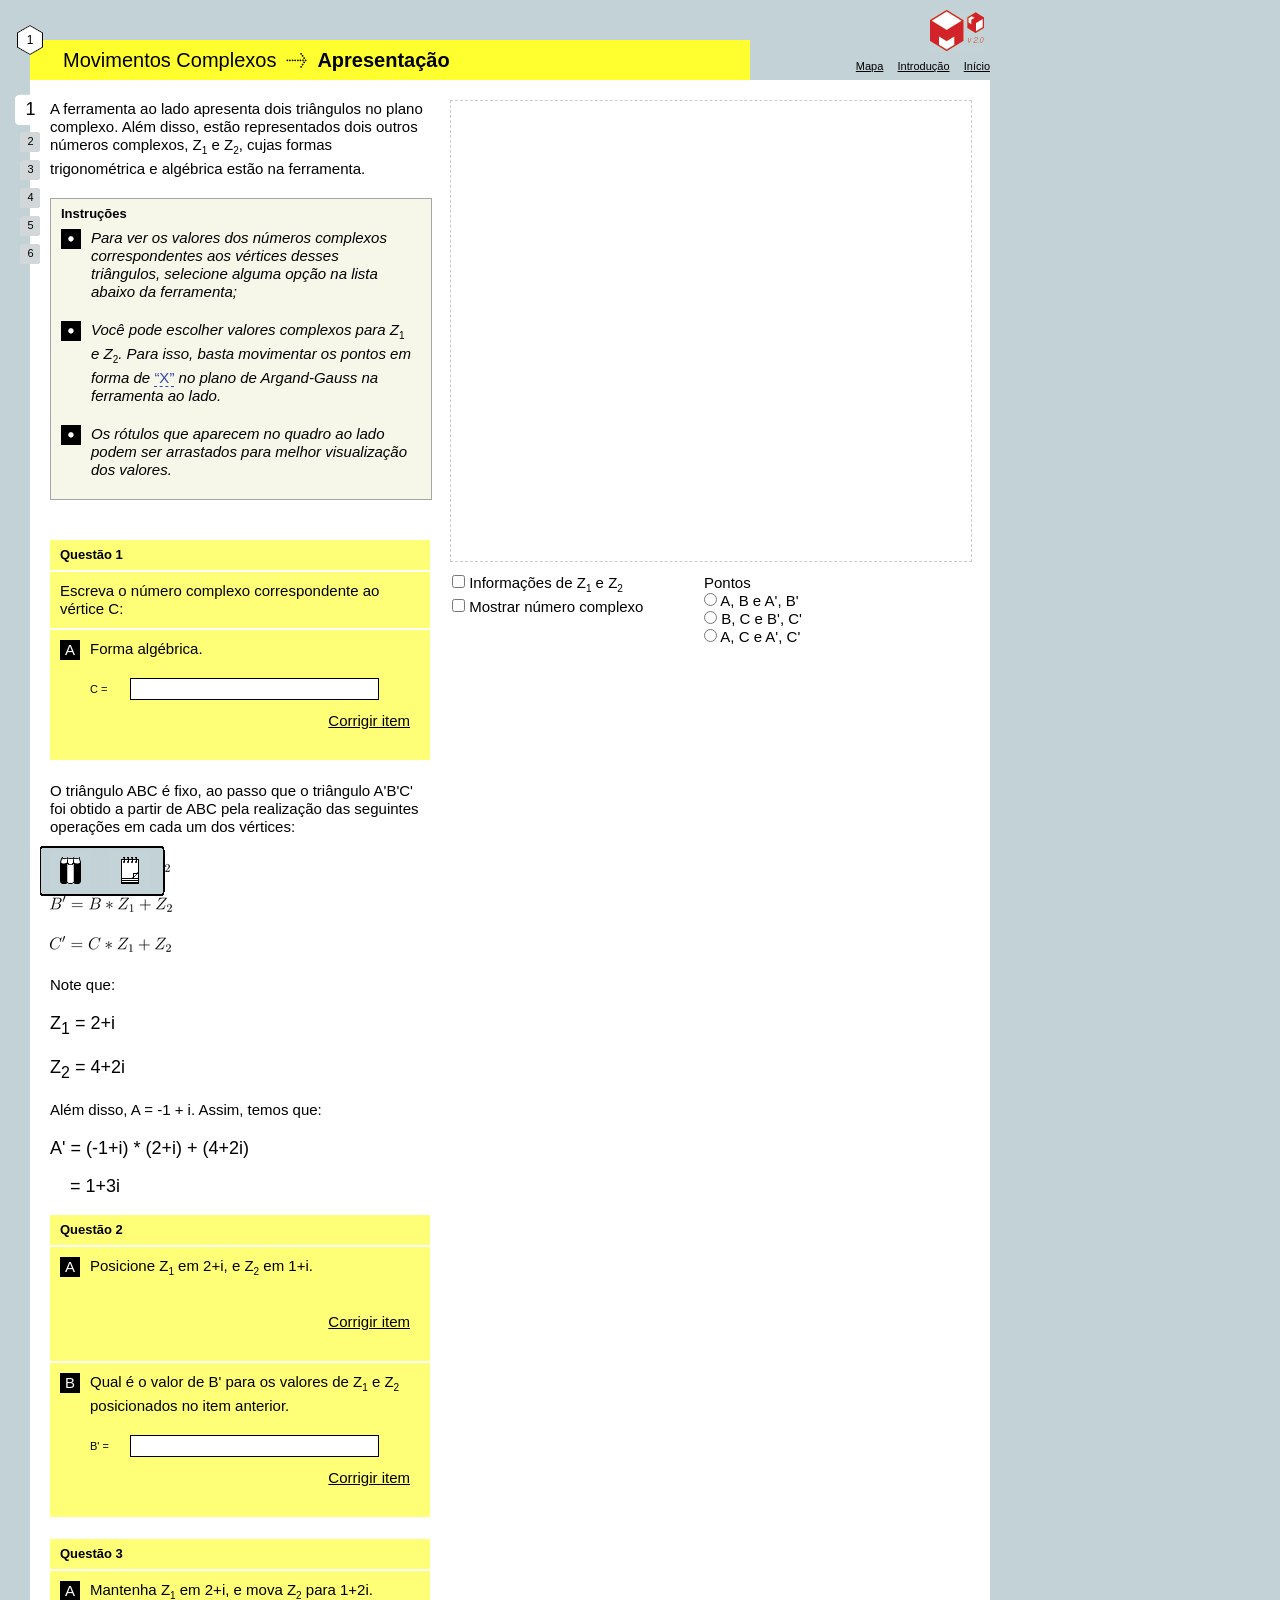
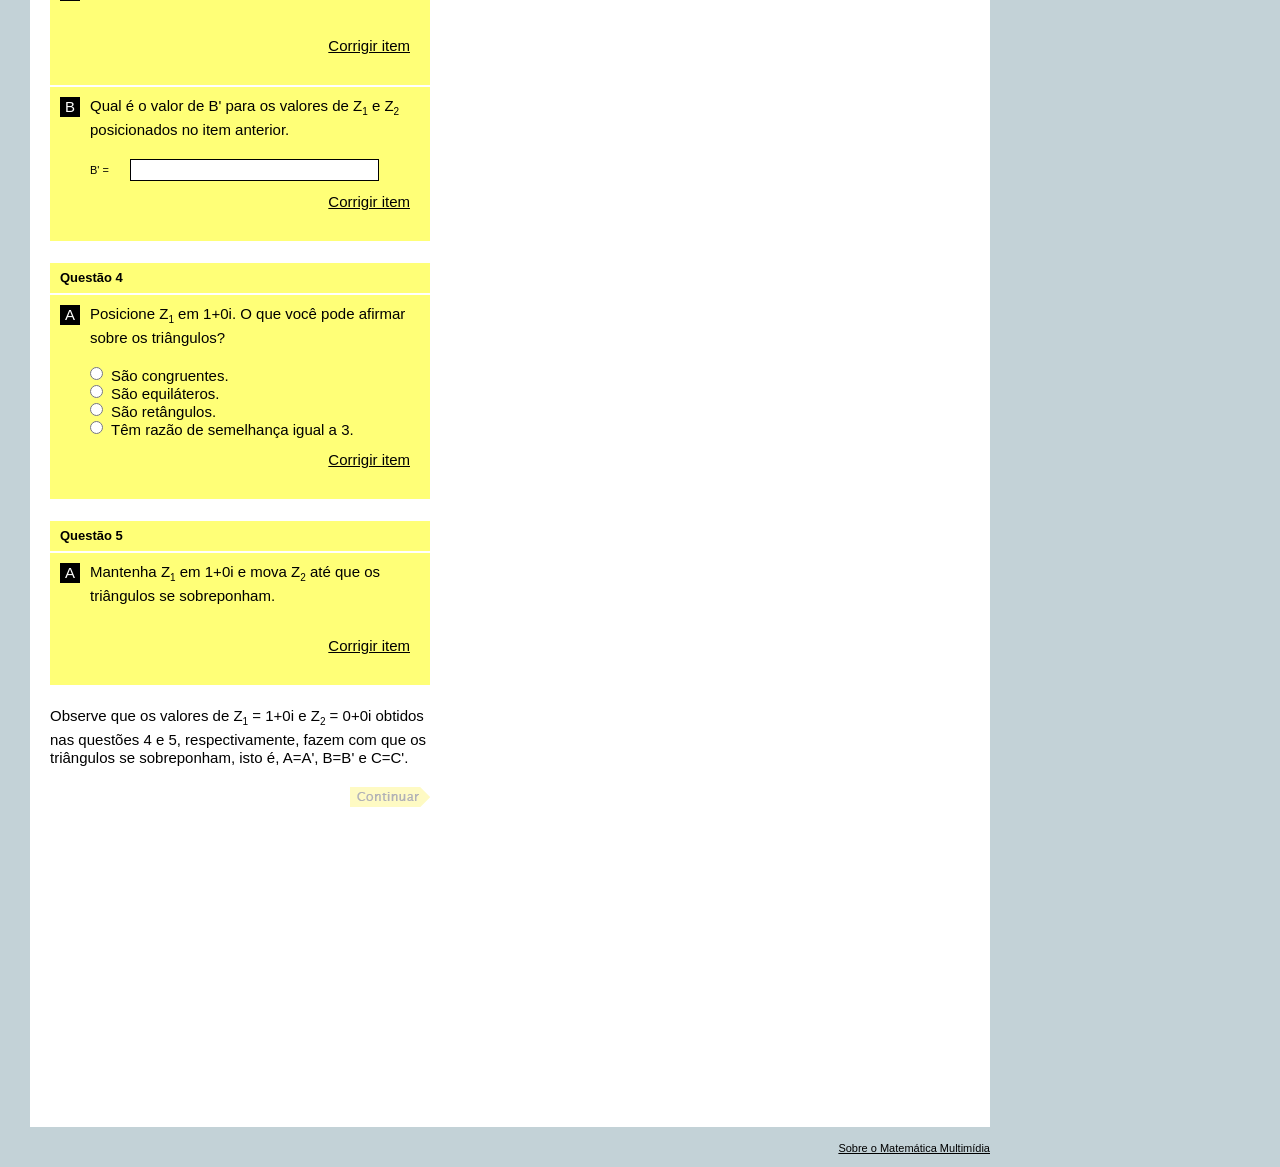
==== commit 66adc8c5: "update v2.0" ====
--- a/atividade1_parte1.html
+++ b/atividade1_parte1.html
@@ -2,11 +2,16 @@
 "http://www.w3.org/TR/xhtml1/DTD/xhtml1-strict.dtd">
 <html xmlns = "http://www.w3.org/1999/xhtml"  xml:lang = "pt-br"  lang = "pt-br">
 	<head>
-		<meta http-equiv="Content-Type" content="text/html; charset=utf-8" /> 
-		<meta http-equiv="X-UA-Compatible" content="IE=EmulateIE8" /> 
+		<meta http-equiv="Content-Type" content="text/html; charset=utf-8" />
+		<meta http-equiv="X-UA-Compatible" content="IE=EmulateIE8" />
+
+		<!-- Geogebra -->
+		<meta name=viewport content="width=device-width,initial-scale=1">
+    	<script src="https://www.geogebra.org/apps/deployggb.js"></script>
+
 		<link rel="stylesheet" type="text/css" href="css/estilo.css" media="screen, projection" title="normal"/>
 		<link rel="alternate stylesheet"  type="text/css" href="css/estilo2.css" title="grande" />
-		
+
 		<link rel="stylesheet" type="text/css" href="css/popup.css" media="screen, projection" />
 		<link rel="stylesheet" type="text/css" href="css/notas.css" media="screen, projection" />
 		<link rel="stylesheet" type="text/css" href="css/bloco.css" media="screen, projection" />
@@ -15,23 +20,24 @@
 		<!--[if IE 7]>
 			<link rel="stylesheet" type="text/css" href="css/estilo_ie7.css" media="screen, projection" />
 		<![endif]-->
-		<!--[if lte IE 6]>	
+		<!--[if lte IE 6]>
 			<link rel="stylesheet" type="text/css" href="css/estilo_ie6.css" media="screen, projection" />
 		<![endif]-->
-		
+
 		<script type="text/javascript" src="scripts/AC_RunActiveContent.js"></script>
 		<script type="text/javascript" src="scripts/protoaculous.js"></script>
+		<script type="text/javascript" src="scripts/salvaLocal.js"></script>
 		<script type="text/javascript" src="scripts/popup.js"></script>
 		<script type="text/javascript" src="scripts/notas.js"></script>
 		<script type="text/javascript" src="scripts/bloco.js"></script>
 		<script type="text/javascript" src="scripts/calculadora.js"></script>
 		<script type="text/javascript" src="scripts/rolagem.js"></script>
-		
+
 		<!-- O arquivo referencias.js e curiosidades.js devem ser incluídos depois do interface -->
 		<script type="text/javascript" src="scripts/interface.js"></script>
 		<script type="text/javascript" src="scripts/referencias.js"></script>
 		<script type="text/javascript" src="scripts/curiosidades.js"></script>
-		
+
 		<!-- O arquivo exemplo_correcao.js que contem as funções que corrigem, deve ser incluido antes do exemplo_conteudo.js-->
 		<!-- O arquivo inputs.js deve ser incluído por último -->
 		<script type="text/javascript" src="scripts/m3_geral.js"></script>
@@ -70,26 +76,22 @@
 					<a href="introducao.html">Introdução</a>
 					<a href="index.html">Início</a>
 				</div>
-				
+
 				<div class="limpador"></div>
 			</div>
 			<!-- Por enquanto o controle de partes trancadas não será implementado-->
 			<ul id="partes">
 			</ul>
-						
+
 			<div id="software">
 				<div id="conteudo">
-					<object id="SalvaLocal" name="SalvaLocal" type="application/x-shockwave-flash" data="applets/SalvaLocal.swf" width="1" height="1">
-						<param name="menu" value="false" />
-						<param name="movie" value="applets/SalvaLocal.swf" />
-					</object>
-				
+
 					<div class="texto_solto">
 						<p>
 							A ferramenta ao lado apresenta dois triângulos no plano complexo. Além disso, estão representados dois outros números complexos, Z<sub>1</sub> e Z<sub>2</sub>, cujas formas trigonométrica e algébrica estão na ferramenta.
 						</p>
 					</div>
-					
+
 					<div class="caixa instrucoes">
 						<h2>Instruções</h2>
 						<p>
@@ -104,7 +106,7 @@
 					</div>
 
 					<div id="questoes">
-					
+
 						<!--
 						Para o Script se localizar, essa div "texto_genérico" é necessária. Caso não tenha texto aqui, deixe ela vazia.
 						Coloque aqui qualquer texto genérico de instruções e teoria.
@@ -112,7 +114,7 @@
 						<div id="texto_generico">
 						</div>
 
-						
+
 						<!-- Aqui vão ser colocadas as questões, via JavaScript.-->
 						<div id="parte1_q1"></div>
 						<p>
@@ -145,8 +147,8 @@
 						<div id="parte1_q4"></div>
 						<div id="parte1_q5"></div>
 						<p>
-							Observe que os valores de Z<sub>1</sub> = 1+0i e Z<sub>2</sub> = 0+0i obtidos nas questões 4 e 5, respectivamente, fazem com que os triângulos se sobreponham, isto é, A=A', B=B' e C=C'. 
-						</p>					
+							Observe que os valores de Z<sub>1</sub> = 1+0i e Z<sub>2</sub> = 0+0i obtidos nas questões 4 e 5, respectivamente, fazem com que os triângulos se sobreponham, isto é, A=A', B=B' e C=C'.
+						</p>
 						<a id="link_continuar">
 							<span class="escondido">Continuar</span>
 						</a>
@@ -157,24 +159,29 @@
 			</div>
 			<br class="limpador" />
 			<div id="rodape">
-				<a href="http://m3.mat.br" target="_blank">Sobre o Matemática Multimídia</a>
+				<a href="http://m3.ime.unicamp.br" target="_blank">Sobre o Matemática Multimídia</a>
 			</div>
 		</div>
 		<div id="applet">
 			<div id="borda_applet" class="altura_applet_5 borda sem_fundo">
-				<applet name="ggbApplet" code="geogebra.GeoGebraApplet" codebase="./" archive="jars/geogebra.jar" width="519" height="460" MAYSCRIPT>
-					<param name="filename" value="applets/complexos_at1_p1.ggb" />
-					<param name="framePossible" value="false" />
-					<param name="showResetIcon" value="false" />
-					<param name="enableRightClick" value="false" />
-					<param name="enableChooserPopups" value="false" />
-					<param name="enableShiftDragZoom" value="false" />
-					<param name="showMenuBar" value="false" />
-					<param name="showToolBar" value="false" />
-					<param name="showToolBarHelp" value="false" />
-					<param name="showAlgebraInput" value="false" />
-					<param name="scriptable" value="true" />                                            
-				</applet>
+				<div id="ggbApplet"></div>
+				<script>
+				  var ggbApp = new GGBApplet({"appName": "classic",
+				  "width": 519, "height": 460,
+				  "filename": "applets/complexos_at1_p1.ggb",
+				  "showResetIcon": false,
+				  "enableRightClick": false,
+				  "enableShiftDragZoom": false,
+				  "showMenuBar": false,
+				  "showToolBar": false,
+				  "showToolBarHelp": false,
+				  "showAlgebraInput": false,
+				  "useBrowserForJS": true
+				  }, true);
+				  window.addEventListener("load", function() {
+				  ggbApp.inject('ggbApplet');
+				  });
+				</script>
 				<div class="canto sup_esq"></div>
 				<div class="canto sup_dir"></div>
 				<div class="canto inf_esq"></div>
@@ -203,16 +210,16 @@
 				</table>
 			</div>
 		</div>
-		
+
 		<div id="associado"></div>
-		
+
 
 		<div id="ferramentas">
 			<a href="javascript:;" onclick="return false;" id="link_notas"><span class="escondido">referencias</span></a>
 			<a href="javascript:;" onclick="return false;" id="link_bloco"><span class="escondido">bloco de notas</span></a>
-			<a href="javascript:;" id="link_calculadora" onclick="javascript:calculadora();"><span class="escondido">calculadora</span></a>
-			<a href="javascript:setActiveStyleSheet('grande');" id="link_acessibilidade"><span class="escondido">acessibilidade</span></a>
+			<!--<a href="javascript:;" id="link_calculadora" onclick="javascript:calculadora();"><span class="escondido">calculadora</span></a>
+			<a href="javascript:setActiveStyleSheet('grande');" id="link_acessibilidade"><span class="escondido">acessibilidade</span></a>-->
 		</div>
 		<div id="calc" class="escondido"></div>
 	</body>
-</html>+</html>
--- a/css/estilo.css
+++ b/css/estilo.css
@@ -1,6 +1,6 @@
 *
 {
-	font: 13px/16px "Lucida Sans Unicode","Lucida Sans", "Bitstream Vera Sans", "DejaVu Sans";
+	font: 15px/18px "Fira Sans", sans-serif;
 	list-style-type: none;
 	margin: 0;
 	padding: 0;
@@ -35,7 +35,7 @@
 	text-indent:-9999px;
 	width:15px;
 	height:15px;
-	
+
 }
 
 .radio.radio_checado { background-position: -15px 0; }
@@ -56,7 +56,7 @@
 	width:20px;
 	height:20px;
 	margin-right: 10px;
-	
+
 }
 
 .check.check_checado { background-position: 0 0; }
@@ -67,16 +67,16 @@
 
 /* definições básicas */
 
-.ancora 
+.ancora
 {
 	list-style-type: none !important;
 	margin: 0 !important;
 	padding: 0 !important;
 	text-decoration: none !important;
 	border: none !important;
-}	
-
-.botao {height:21px; font-size: 11px; margin-right:7px; padding-bottom: 2px; text-align:center; border: 2px outset #CCC;}
+}
+
+.botao {height:24px; margin-right:7px; padding-bottom: 2px; text-align:center; border: 2px outset #CCC;}
 .botao:active{border: 2px inset #CCC;}
 .botao.desabilitado, .botao.desabilitado:active{color: #999; border: 2px outset grey;}
 .botao_pequeno {width: 50px;}
@@ -116,7 +116,7 @@
 	height: auto;
 	margin-left: -20px;
 	width: 100%;
-	z-index: 1;	
+	z-index: 1;
 }
 
 #fichas
@@ -157,20 +157,20 @@
 
 .parte_feita a
 {
-	
+
 	background: url(../img_layout/parte_feita.gif) no-repeat;
 	z-index: 3;
 }
 
 .parte_quase_feita a
 {
-	
+
 	background: url(../img_layout/parte_quase_feita.gif) no-repeat;
 	z-index: 3;
 }
 
 
-.parte_atual 
+.parte_atual
 {
 	font-size: 18px;
 	width: 31px;
@@ -283,7 +283,7 @@
 
 #ferramentas
 {
-	width: 240px;
+	width: 125px;
 	height: 50px;
 	background: url(../img_layout/barra-ferramentas.gif) no-repeat;
 	position: fixed;
@@ -348,7 +348,7 @@
 
 #onde_estou *
 {
-	font-size: 18px;
+	font-size: 20px;
 	line-height: 40px;
 	display: inline;
 }
@@ -404,7 +404,7 @@
 	width: 240px;
 	text-align: right;
 	margin-top: 5px;
-	
+
 }
 
 #links a
@@ -693,7 +693,6 @@
 	text-decoration: underline;
 	margin-top: 6px;
 	margin-bottom: 10px;
-	font-size: 11px;
 	padding-left: 25px;
 	background-position: 20px center;
 	background-repeat: no-repeat;
@@ -732,7 +731,7 @@
 
 #questoes .questao .selecionada .ajuda:hover, #questoes .questao .selecionada .ajuda.ativo
 {
-	background-position: bottom center; 
+	background-position: bottom center;
 }
 
 
@@ -882,7 +881,7 @@
 	width: 245px;
 	height: 261px;
 	background: url(../img_layout/calc.gif) no-repeat;
-	position: fixed; 
+	position: fixed;
 	bottom: 58px;
 	left: 39px;
 	z-index: 1201;
@@ -907,7 +906,7 @@
 
 #link_continuar.ativado
 {
-	background: url(../img_layout/continuar-amarelo-ativado.gif) no-repeat;	
+	background: url(../img_layout/continuar-amarelo-ativado.gif) no-repeat;
 }
 
 #rodape
@@ -1009,4 +1008,4 @@
 	top: 0;
 	left:0;
 	z-index:500;
-}+}
--- a/css/estilo2.css
+++ b/css/estilo2.css
@@ -1,6 +1,6 @@
 *
 {
-	font: 16px/19px "Lucida Sans Unicode","Lucida Sans", "Bitstream Vera Sans", "DejaVu Sans";
+	font: 18px/21px "Fira Sans", sans-serif;
 	list-style-type: none;
 	margin: 0;
 	padding: 0;
@@ -34,7 +34,7 @@
 	text-indent:-9999px;
 	width:15px;
 	height:15px;
-	
+
 }
 
 .esperando .input_radio .radio { background-position: -30px 0 !important; }
@@ -52,7 +52,7 @@
 	width:20px;
 	height:20px;
 	margin-right: 10px;
-	
+
 }
 
 .check_checado { background-position: 0 0; }
@@ -61,14 +61,14 @@
 
 /* definições básicas */
 
-.ancora 
+.ancora
 {
 	list-style-type: none !important;
 	margin: 0 !important;
 	padding: 0 !important;
 	text-decoration: none !important;
 	border: none !important;
-}	
+}
 
 .botao {height:29px; font-size: 14px; margin-right:7px; padding-bottom: 2px; text-align:center; border: 2px outset #CCC;}
 .botao:active{border: 2px inset #CCC;}
@@ -112,7 +112,7 @@
 	height: auto;
 	margin-left: -20px;
 	width: 100%;
-	z-index: 1;	
+	z-index: 1;
 }
 
 #fichas
@@ -153,20 +153,20 @@
 
 .parte_feita a
 {
-	
+
 	background: url(../img_layout/parte_feita.gif) no-repeat;
 	z-index: 3;
 }
 
 .parte_quase_feita a
 {
-	
+
 	background: url(../img_layout/parte_quase_feita.gif) no-repeat;
 	z-index: 3;
 }
 
 
-.parte_atual 
+.parte_atual
 {
 	font-size: 18px;
 	width: 31px;
@@ -400,7 +400,7 @@
 	width: 240px;
 	text-align: right;
 	margin-top: 5px;
-	
+
 }
 
 #links a
@@ -727,7 +727,7 @@
 
 #questoes .questao .selecionada .ajuda:hover, #questoes .questao .selecionada .ajuda.ativo
 {
-	background-position: bottom center; 
+	background-position: bottom center;
 }
 
 
@@ -877,7 +877,7 @@
 	width: 245px;
 	height: 261px;
 	background: url(../img_layout/calc.gif) no-repeat;
-	position: fixed; 
+	position: fixed;
 	bottom: 58px;
 	left: 39px;
 	z-index: 1201;
@@ -902,7 +902,7 @@
 
 #link_continuar.ativado
 {
-	background: url(../img_layout/continuar-amarelo-ativado.gif) no-repeat;	
+	background: url(../img_layout/continuar-amarelo-ativado.gif) no-repeat;
 }
 
 #rodape
@@ -1004,4 +1004,4 @@
 	top: 0;
 	left:0;
 	z-index:500;
-}+}
--- a/css/popup.css
+++ b/css/popup.css
@@ -18,7 +18,7 @@
 .desesperados {position: fixed; top: 200px; left:200px;}
 .aviso .popup{ background: #fff url(../img_layout/exclamacao.gif) no-repeat 0 center; border: 2px solid RGB(210, 35,42) !important; padding-left:30px !important; font-size: 11px !important; line-height: 14px !important;}
 .popup_container .popup{ background-color: #fff; border: 2px solid black; padding: 10px; }
-.desesperados .popup{ background-color: RGB(255,255,48) !important; border: 2px solid black; padding: 10px; }
+.desesperados .popup{ background-color: RGB(191,255,128) !important; border: 2px solid black; padding: 10px; }
 .desesperados p, .desesperados div {margin-bottom:10px; }
 .popup_container .popup a{text-decoration: underline; cursor: pointer;}
 .popup_container .seta_baixo
@@ -88,4 +88,4 @@
 	height: 2px;
 	margin-left: 2px;
 	position: absolute;
-}+}
--- a/css/notas.css
+++ b/css/notas.css
@@ -6,7 +6,7 @@
 .popup .notas p { margin-bottom: 10px; width: auto !important;}
 .popup .notas .titulo { font-weight: bold;}
 .popup .notas .texto { max-height: 250px !important; overflow: auto; margin-bottom:20px; width: auto !important; padding: 0 !important;}
-.popup .notas .fechar_popup { position: absolute; right:10px; bottom:10px; font: 13px/16px "Lucida Sans Unicode", "Lucida Sans"; text-decoration: underline; }
+.popup .notas .fechar_popup { position: absolute; right:10px; bottom:10px; font: 15px/18px "Fira Sans", sans-serif; text-decoration: underline; }
 .popup .notas #referencias { right: 5px; position: absolute; top: 5px;}
 .popup .notas #referencias a { float:left; text-decoration: none; background-color: #AEBED5; color: #000; width: 20px; height: 20px; line-height: 20px; text-align: center; margin-right: 2px;}
 .popup .notas #referencias a.selecionada { background-color: #3248B5; color: #FFF;}
--- a/css/bloco.css
+++ b/css/bloco.css
@@ -5,12 +5,12 @@
 #bloco p {margin-bottom: 15px; width: auto !important; text-align: left !important;}
 #bloco em {color: #f80a06 !important;}
 #bloco .texto {margin: 41px 22px 0 22px !important; width: auto !important; padding: 0 !important;}
-#bloco .texto *{ font: bold 12px/15px  "Segoe Print", "Tekton", "Comic Sans MS",  "Tempus Sans ITC", "cursive" !important; color: #001e86;}
+#bloco .texto *{ font: bold 14px/17px "Fira Sans", sans-serif !important; color: #001e86;}
 #bloco .bloco_anterior { left: 20px;  position: absolute; bottom: 10px; width:20px; height: 20px; background: url(../img_layout/ant-atv.gif) no-repeat;}
 #bloco .bloco_anterior.desativado{background: url(../img_layout/ant-des.gif) no-repeat;}
 #bloco .bloco_proxima { left: 45px; position: absolute; bottom: 10px; margin-left:2px; width:20px; height: 20px; background: url(../img_layout/prox-atv.gif) no-repeat;}
 #bloco .bloco_proxima.desativado {background: url(../img_layout/prox-des.gif) no-repeat;}
-#bloco .bloco_fechar { right: 20px; position: absolute; bottom: 10px; font: 13px/16px "Lucida Sans Unicode", "Lucida Sans"; text-decoration: underline; }
+#bloco .bloco_fechar { right: 20px; position: absolute; bottom: 10px; font: 15px/18px "Fira Sans", sans-serif; text-decoration: underline; }
 
 #bloco.blocao{background-image: url(../img_layout/blocao.gif); width: 415px; height: 305px;}
 #bloco.blocao .texto {margin: 34px 22px 0 59px !important;}
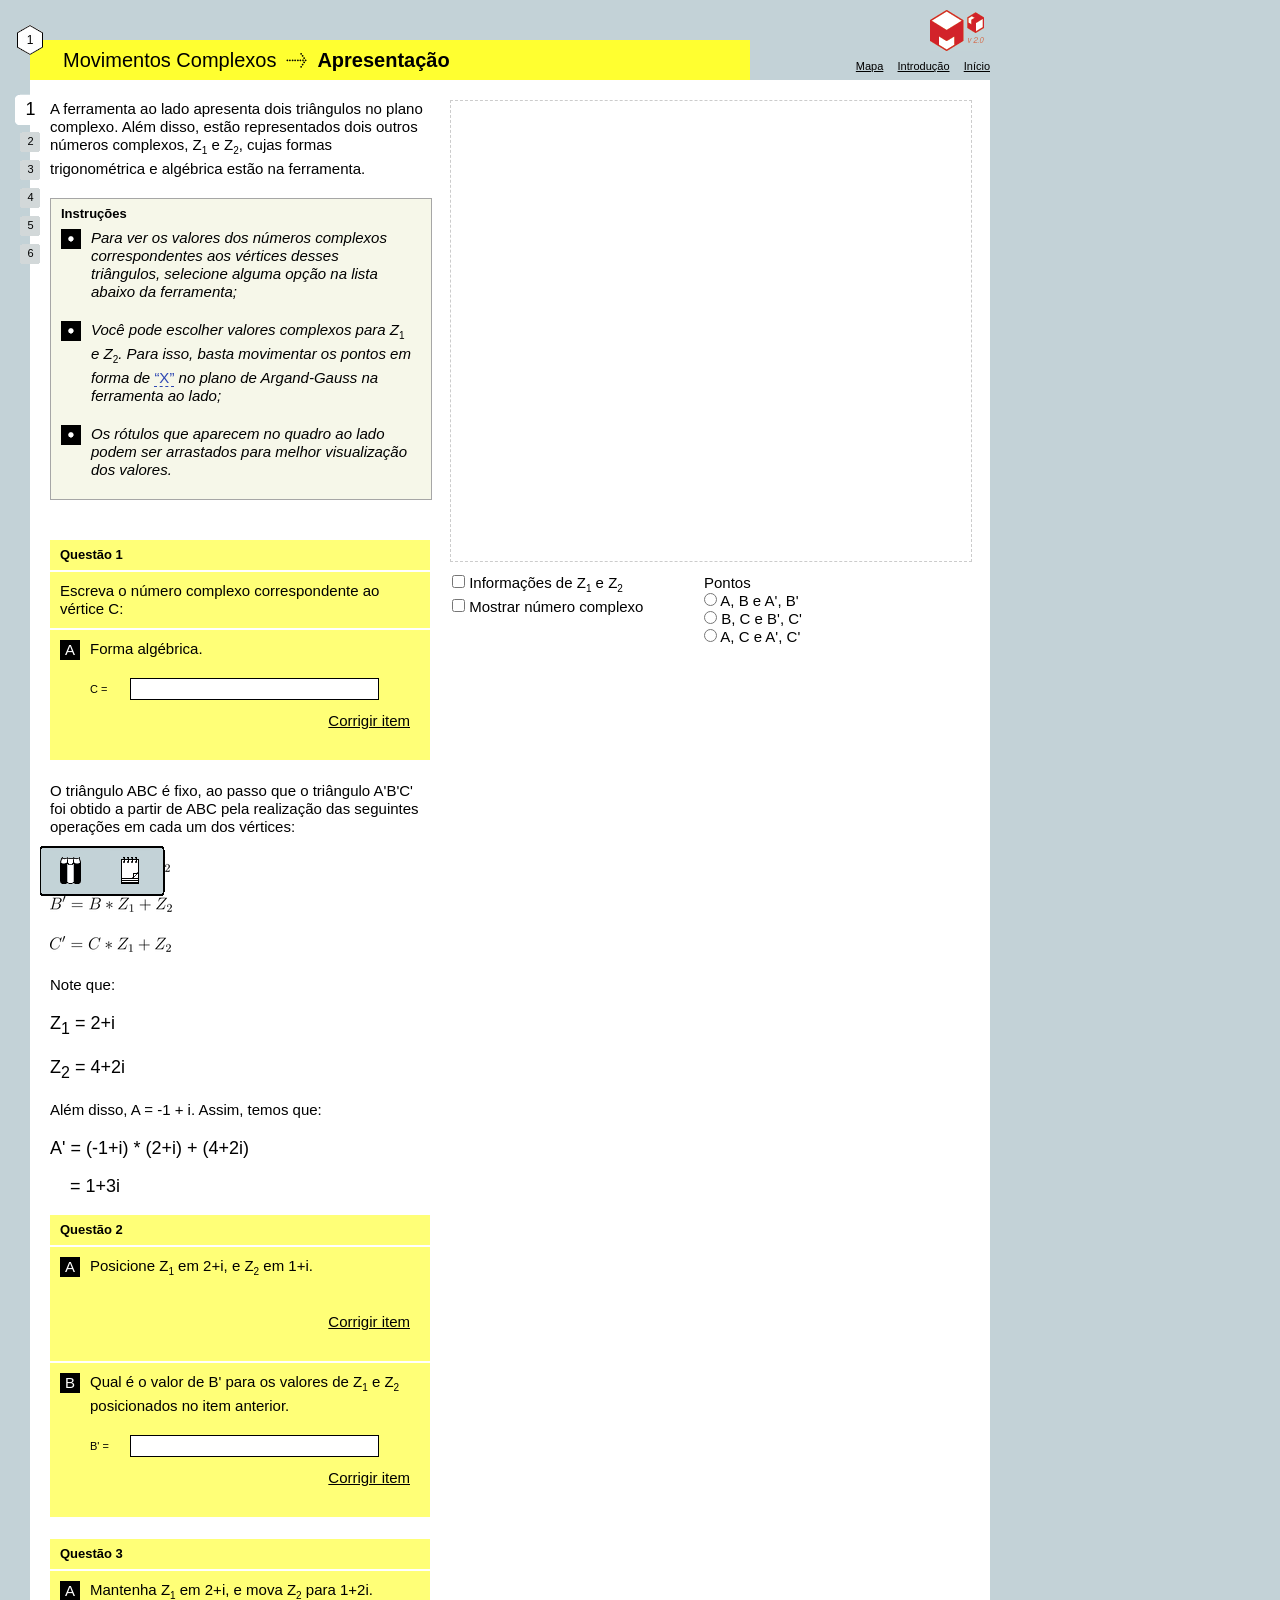
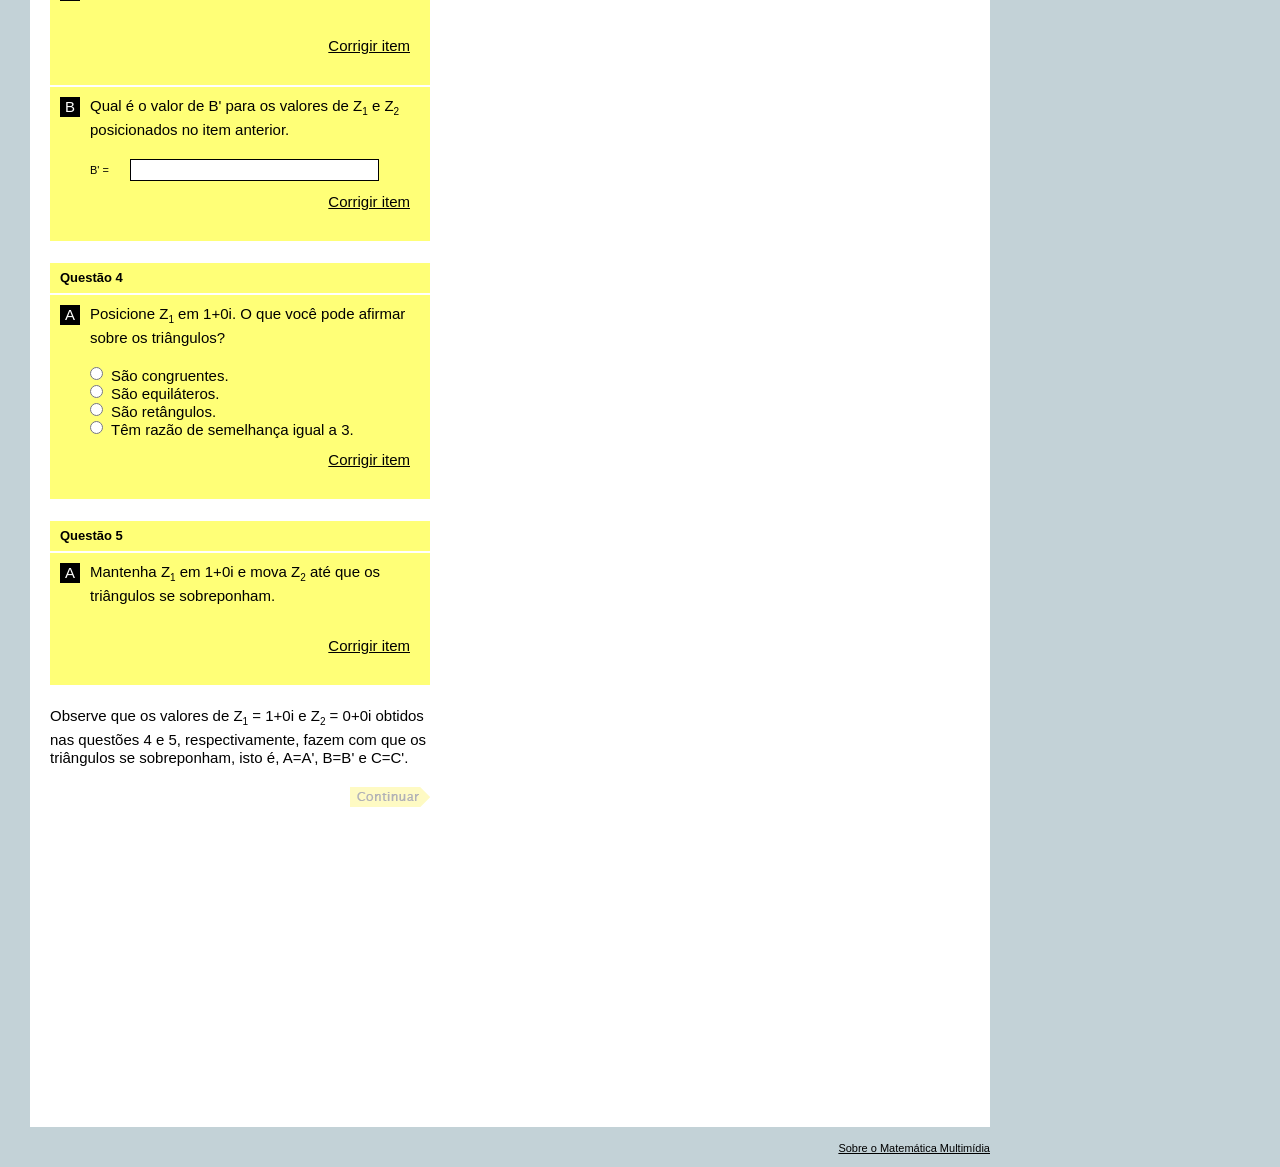
==== commit 458d7a3a: "update revisao" ====
--- a/atividade1_parte1.html
+++ b/atividade1_parte1.html
@@ -1,225 +1,235 @@
 ﻿<!DOCTYPE html PUBLIC "-//W3C//DTD XHTML 1.0 Strict//EN"
 "http://www.w3.org/TR/xhtml1/DTD/xhtml1-strict.dtd">
-<html xmlns = "http://www.w3.org/1999/xhtml"  xml:lang = "pt-br"  lang = "pt-br">
-	<head>
-		<meta http-equiv="Content-Type" content="text/html; charset=utf-8" />
-		<meta http-equiv="X-UA-Compatible" content="IE=EmulateIE8" />
-
-		<!-- Geogebra -->
-		<meta name=viewport content="width=device-width,initial-scale=1">
-    	<script src="https://www.geogebra.org/apps/deployggb.js"></script>
-
-		<link rel="stylesheet" type="text/css" href="css/estilo.css" media="screen, projection" title="normal"/>
-		<link rel="alternate stylesheet"  type="text/css" href="css/estilo2.css" title="grande" />
-
-		<link rel="stylesheet" type="text/css" href="css/popup.css" media="screen, projection" />
-		<link rel="stylesheet" type="text/css" href="css/notas.css" media="screen, projection" />
-		<link rel="stylesheet" type="text/css" href="css/bloco.css" media="screen, projection" />
-		<link rel="stylesheet" type="text/css" href="css/calculadora.css" media="screen, projection" />
-
-		<!--[if IE 7]>
+<html xmlns="http://www.w3.org/1999/xhtml" xml:lang="pt-br" lang="pt-br">
+
+<head>
+    <meta http-equiv="Content-Type" content="text/html; charset=utf-8" />
+    <meta http-equiv="X-UA-Compatible" content="IE=EmulateIE8" />
+
+    <!-- Geogebra -->
+    <meta name=viewport content="width=device-width,initial-scale=1">
+    <script src="https://www.geogebra.org/apps/deployggb.js"></script>
+
+    <link rel="stylesheet" type="text/css" href="css/estilo.css" media="screen, projection" title="normal" />
+    <link rel="alternate stylesheet" type="text/css" href="css/estilo2.css" title="grande" />
+
+    <link rel="stylesheet" type="text/css" href="css/popup.css" media="screen, projection" />
+    <link rel="stylesheet" type="text/css" href="css/notas.css" media="screen, projection" />
+    <link rel="stylesheet" type="text/css" href="css/bloco.css" media="screen, projection" />
+    <link rel="stylesheet" type="text/css" href="css/calculadora.css" media="screen, projection" />
+
+    <!--[if IE 7]>
 			<link rel="stylesheet" type="text/css" href="css/estilo_ie7.css" media="screen, projection" />
 		<![endif]-->
-		<!--[if lte IE 6]>
+    <!--[if lte IE 6]>
 			<link rel="stylesheet" type="text/css" href="css/estilo_ie6.css" media="screen, projection" />
 		<![endif]-->
 
-		<script type="text/javascript" src="scripts/AC_RunActiveContent.js"></script>
-		<script type="text/javascript" src="scripts/protoaculous.js"></script>
-		<script type="text/javascript" src="scripts/salvaLocal.js"></script>
-		<script type="text/javascript" src="scripts/popup.js"></script>
-		<script type="text/javascript" src="scripts/notas.js"></script>
-		<script type="text/javascript" src="scripts/bloco.js"></script>
-		<script type="text/javascript" src="scripts/calculadora.js"></script>
-		<script type="text/javascript" src="scripts/rolagem.js"></script>
-
-		<!-- O arquivo referencias.js e curiosidades.js devem ser incluídos depois do interface -->
-		<script type="text/javascript" src="scripts/interface.js"></script>
-		<script type="text/javascript" src="scripts/referencias.js"></script>
-		<script type="text/javascript" src="scripts/curiosidades.js"></script>
-
-		<!-- O arquivo exemplo_correcao.js que contem as funções que corrigem, deve ser incluido antes do exemplo_conteudo.js-->
-		<!-- O arquivo inputs.js deve ser incluído por último -->
-		<script type="text/javascript" src="scripts/m3_geral.js"></script>
-		<script type="text/javascript" src="scripts/complexos.js"></script>
-		<script type="text/javascript" src="scripts/complexos_atv1_correcao.js"></script>
-		<script type="text/javascript" src="scripts/complexos_atv1_conteudo.js"></script>
-		<script type="text/javascript" src="scripts/inputs.js"></script>
-
-		<script type="text/javascript">
-			var PosicaoAtual = {Atividade: 1, Parte: 0};
-			var ProximaParte = 'atividade1_parte2.html';
-			var Links = $H({
-				link_x: {
-					conteudo: '<img src="imgs/elemento_azul.png" width="30px" alt=""/>',
-					layout: ['seta_baixo', 'esquerda'],
-					largura: 2
-				}});
-		</script>
-
-		<title>Movimentos Complexos</title>
-	</head>
-	<body>
-	<!--
+    <script type="text/javascript" src="scripts/AC_RunActiveContent.js"></script>
+    <script type="text/javascript" src="scripts/protoaculous.js"></script>
+    <script type="text/javascript" src="scripts/salvaLocal.js"></script>
+    <script type="text/javascript" src="scripts/popup.js"></script>
+    <script type="text/javascript" src="scripts/notas.js"></script>
+    <script type="text/javascript" src="scripts/bloco.js"></script>
+    <script type="text/javascript" src="scripts/calculadora.js"></script>
+    <script type="text/javascript" src="scripts/rolagem.js"></script>
+
+    <!-- O arquivo referencias.js e curiosidades.js devem ser incluídos depois do interface -->
+    <script type="text/javascript" src="scripts/interface.js"></script>
+    <script type="text/javascript" src="scripts/referencias.js"></script>
+    <script type="text/javascript" src="scripts/curiosidades.js"></script>
+
+    <!-- O arquivo exemplo_correcao.js que contem as funções que corrigem, deve ser incluido antes do exemplo_conteudo.js-->
+    <!-- O arquivo inputs.js deve ser incluído por último -->
+    <script type="text/javascript" src="scripts/m3_geral.js"></script>
+    <script type="text/javascript" src="scripts/complexos.js"></script>
+    <script type="text/javascript" src="scripts/complexos_atv1_correcao.js"></script>
+    <script type="text/javascript" src="scripts/complexos_atv1_conteudo.js"></script>
+    <script type="text/javascript" src="scripts/inputs.js"></script>
+
+    <script type="text/javascript">
+        var PosicaoAtual = {
+            Atividade: 1,
+            Parte: 0
+        };
+        var ProximaParte = 'atividade1_parte2.html';
+        var Links = $H({
+            link_x: {
+                conteudo: '<img src="imgs/elemento_azul.png" width="30px" alt=""/>',
+                layout: ['seta_baixo', 'esquerda'],
+                largura: 2
+            }
+        });
+    </script>
+
+    <title>Movimentos Complexos</title>
+</head>
+
+<body>
+    <!--
 	Nunca crie um "onload" aqui, use a Classe Event do Prototype: Event.observe(window, 'load', funcaoAqui);
 	Veja um exemplo no arquivo exemplo_correcao.js
 	-->
-		<div id="container">
-			<div id="cabecalho">
-				<div id="onde_estou">
-					<div class="numero_atividade">1</div>
-					<h1>Movimentos Complexos</h1> <img src="img_layout/setinha-cabecalho.gif" alt=""/> <h2>Apresentação</h2>
-				</div>
-				<div id="logo"></div>
-				<div id="links">
-					<a id="mapa" href="mapa.html" >Mapa</a>
-					<a href="introducao.html">Introdução</a>
-					<a href="index.html">Início</a>
-				</div>
-
-				<div class="limpador"></div>
-			</div>
-			<!-- Por enquanto o controle de partes trancadas não será implementado-->
-			<ul id="partes">
-			</ul>
-
-			<div id="software">
-				<div id="conteudo">
-
-					<div class="texto_solto">
-						<p>
-							A ferramenta ao lado apresenta dois triângulos no plano complexo. Além disso, estão representados dois outros números complexos, Z<sub>1</sub> e Z<sub>2</sub>, cujas formas trigonométrica e algébrica estão na ferramenta.
-						</p>
-					</div>
-
-					<div class="caixa instrucoes">
-						<h2>Instruções</h2>
-						<p>
-							Para ver os valores dos números complexos correspondentes aos vértices desses triângulos, selecione alguma opção na lista abaixo da ferramenta;
-						</p>
-						<p>
-							Você pode escolher valores complexos para Z<sub>1</sub> e Z<sub>2</sub>. Para isso, basta  movimentar os pontos em forma de <a id="link_x">“X”</a> no plano de Argand-Gauss na ferramenta ao lado.
-						</p>
-						<p>
-							Os rótulos que aparecem no quadro ao lado podem ser arrastados para melhor visualização dos valores.
-						</p>
-					</div>
-
-					<div id="questoes">
-
-						<!--
+    <div id="container">
+        <div id="cabecalho">
+            <div id="onde_estou">
+                <div class="numero_atividade">1</div>
+                <h1>Movimentos Complexos</h1> <img src="img_layout/setinha-cabecalho.gif" alt="" />
+                <h2>Apresentação</h2>
+            </div>
+            <div id="logo"></div>
+            <div id="links">
+                <a id="mapa" href="mapa.html">Mapa</a>
+                <a href="introducao.html">Introdução</a>
+                <a href="index.html">Início</a>
+            </div>
+
+            <div class="limpador"></div>
+        </div>
+        <!-- Por enquanto o controle de partes trancadas não será implementado-->
+        <ul id="partes">
+        </ul>
+
+        <div id="software">
+            <div id="conteudo">
+
+                <div class="texto_solto">
+                    <p>
+                        A ferramenta ao lado apresenta dois triângulos no plano complexo. Além disso, estão representados dois outros números complexos, Z<sub>1</sub> e Z<sub>2</sub>, cujas formas trigonométrica e algébrica estão na ferramenta.
+                    </p>
+                </div>
+
+                <div class="caixa instrucoes">
+                    <h2>Instruções</h2>
+                    <p>
+                        Para ver os valores dos números complexos correspondentes aos vértices desses triângulos, selecione alguma opção na lista abaixo da ferramenta;
+                    </p>
+                    <p>
+                        Você pode escolher valores complexos para Z<sub>1</sub> e Z<sub>2</sub>. Para isso, basta movimentar os pontos em forma de <a id="link_x">“X”</a> no plano de Argand-Gauss na ferramenta ao lado;
+                    </p>
+                    <p>
+                        Os rótulos que aparecem no quadro ao lado podem ser arrastados para melhor visualização dos valores.
+                    </p>
+                </div>
+
+                <div id="questoes">
+
+                    <!--
 						Para o Script se localizar, essa div "texto_genérico" é necessária. Caso não tenha texto aqui, deixe ela vazia.
 						Coloque aqui qualquer texto genérico de instruções e teoria.
 						-->
-						<div id="texto_generico">
-						</div>
-
-
-						<!-- Aqui vão ser colocadas as questões, via JavaScript.-->
-						<div id="parte1_q1"></div>
-						<p>
-							O triângulo ABC é fixo, ao passo que o triângulo A'B'C' foi obtido a partir de ABC pela realização das seguintes operações em cada um dos vértices:
-						</p>
-						<p class="formula"> <img src="imgs/operacao.png" alt="operacao" /> </p>
-						<p class="formula"> <img src="imgs/operacaoB.png" alt="operacao" /> </p>
-						<p class="formula"> <img src="imgs/operacaoC.png" alt="operacao" /> </p>
-						<p>
-							Note que:
-						</p>
-						<p style="font-size: large">
-							Z<sub style="font-size: medium">1</sub> = <span id="z1Dinamico" style="font-size: large">2+i</span>
-						</p>
-						<p style="font-size: large">
-							Z<sub style="font-size: medium">2</sub> = <span id="z2Dinamico" style="font-size: large">4+2i</span>
-						</p>
-						<p>
-							Além disso, A = -1 + i. Assim, temos que:
-						</p>
-						<p style="font-size: large">
-							A' = (-1+i) * (<span id="z1DinamicoFormula" style="font-size: large">2+i</span>) + (<span id="z2DinamicoFormula" style="font-size: large">4+2i</span>)
-						</p>
-						<p style="font-size: large">
-							&nbsp; &nbsp; = <span id="aLinhaDinamico" style="font-size: large">1+3i</span>
-						</p>
-
-						<div id="parte1_q2"></div>
-						<div id="parte1_q3"></div>
-						<div id="parte1_q4"></div>
-						<div id="parte1_q5"></div>
-						<p>
-							Observe que os valores de Z<sub>1</sub> = 1+0i e Z<sub>2</sub> = 0+0i obtidos nas questões 4 e 5, respectivamente, fazem com que os triângulos se sobreponham, isto é, A=A', B=B' e C=C'.
-						</p>
-						<a id="link_continuar">
-							<span class="escondido">Continuar</span>
-						</a>
-						<div class="limpador"></div>
-					</div>
-					<div style="height:300px;"></div>
-				</div>
-			</div>
-			<br class="limpador" />
-			<div id="rodape">
-				<a href="http://m3.ime.unicamp.br" target="_blank">Sobre o Matemática Multimídia</a>
-			</div>
-		</div>
-		<div id="applet">
-			<div id="borda_applet" class="altura_applet_5 borda sem_fundo">
-				<div id="ggbApplet"></div>
-				<script>
-				  var ggbApp = new GGBApplet({"appName": "classic",
-				  "width": 519, "height": 460,
-				  "filename": "applets/complexos_at1_p1.ggb",
-				  "showResetIcon": false,
-				  "enableRightClick": false,
-				  "enableShiftDragZoom": false,
-				  "showMenuBar": false,
-				  "showToolBar": false,
-				  "showToolBarHelp": false,
-				  "showAlgebraInput": false,
-				  "useBrowserForJS": true
-				  }, true);
-				  window.addEventListener("load", function() {
-				  ggbApp.inject('ggbApplet');
-				  });
-				</script>
-				<div class="canto sup_esq"></div>
-				<div class="canto sup_dir"></div>
-				<div class="canto inf_esq"></div>
-				<div class="canto inf_dir"></div>
-				<div id="associacao"></div>
-			</div>
-			<div id="comandos">
-				<table >
-					<tr >
-						<td style="width: 250px; vertical-align: top;">
-							<input type="checkbox" id="checkBoxInfo" onClick="javascript:mostrarInfo();"> Informações de Z<sub>1</sub> e Z<sub>2</sub>
-							<br />
-							<input type="checkbox" id="checkBoxCoord" onClick="javascript:mostrarCoordenadas();"> Mostrar número complexo
-						</td>
-						<td style="width: 250px; vertical-align: top;">
-							Pontos
-							<br />
-							<input type="radio" id="AB" name="ponto" onClick="javascript:mostrarCoordenadas();"> A, B e A', B'
-							<br />
-							<input type="radio" id="BC" name="ponto" onClick="javascript:mostrarCoordenadas();"> B, C e B', C'
-							<br />
-							<input type="radio" id="AC" name="ponto" onClick="javascript:mostrarCoordenadas();"> A, C e A', C'
-							<br />
-						</td>
-					</tr>
-				</table>
-			</div>
-		</div>
-
-		<div id="associado"></div>
-
-
-		<div id="ferramentas">
-			<a href="javascript:;" onclick="return false;" id="link_notas"><span class="escondido">referencias</span></a>
-			<a href="javascript:;" onclick="return false;" id="link_bloco"><span class="escondido">bloco de notas</span></a>
-			<!--<a href="javascript:;" id="link_calculadora" onclick="javascript:calculadora();"><span class="escondido">calculadora</span></a>
+                    <div id="texto_generico">
+                    </div>
+
+
+                    <!-- Aqui vão ser colocadas as questões, via JavaScript.-->
+                    <div id="parte1_q1"></div>
+                    <p>
+                        O triângulo ABC é fixo, ao passo que o triângulo A'B'C' foi obtido a partir de ABC pela realização das seguintes operações em cada um dos vértices:
+                    </p>
+                    <p class="formula"> <img src="imgs/operacao.png" alt="operacao" /> </p>
+                    <p class="formula"> <img src="imgs/operacaoB.png" alt="operacao" /> </p>
+                    <p class="formula"> <img src="imgs/operacaoC.png" alt="operacao" /> </p>
+                    <p>
+                        Note que:
+                    </p>
+                    <p style="font-size: large">
+                        Z<sub style="font-size: medium">1</sub> = <span id="z1Dinamico" style="font-size: large">2+i</span>
+                    </p>
+                    <p style="font-size: large">
+                        Z<sub style="font-size: medium">2</sub> = <span id="z2Dinamico" style="font-size: large">4+2i</span>
+                    </p>
+                    <p>
+                        Além disso, A = -1 + i. Assim, temos que:
+                    </p>
+                    <p style="font-size: large">
+                        A' = (-1+i) * (<span id="z1DinamicoFormula" style="font-size: large">2+i</span>) + (<span id="z2DinamicoFormula" style="font-size: large">4+2i</span>)
+                    </p>
+                    <p style="font-size: large">
+                        &nbsp; &nbsp; = <span id="aLinhaDinamico" style="font-size: large">1+3i</span>
+                    </p>
+
+                    <div id="parte1_q2"></div>
+                    <div id="parte1_q3"></div>
+                    <div id="parte1_q4"></div>
+                    <div id="parte1_q5"></div>
+                    <p>
+                        Observe que os valores de Z<sub>1</sub> = 1+0i e Z<sub>2</sub> = 0+0i obtidos nas questões 4 e 5, respectivamente, fazem com que os triângulos se sobreponham, isto é, A=A', B=B' e C=C'.
+                    </p>
+                    <a id="link_continuar">
+                        <span class="escondido">Continuar</span>
+                    </a>
+                    <div class="limpador"></div>
+                </div>
+                <div style="height:300px;"></div>
+            </div>
+        </div>
+        <br class="limpador" />
+        <div id="rodape">
+            <a href="http://m3.ime.unicamp.br" target="_blank">Sobre o Matemática Multimídia</a>
+        </div>
+    </div>
+    <div id="applet">
+        <div id="borda_applet" class="altura_applet_5 borda sem_fundo">
+            <div id="ggbApplet"></div>
+            <script>
+                var ggbApp = new GGBApplet({
+                    "appName": "classic",
+                    "width": 520,
+                    "height": 460,
+                    "filename": "applets/complexos_at1_p1.ggb",
+                    "showResetIcon": false,
+                    "enableRightClick": false,
+                    "enableShiftDragZoom": false,
+                    "showMenuBar": false,
+                    "showToolBar": false,
+                    "showToolBarHelp": false,
+                    "showAlgebraInput": false,
+                    "useBrowserForJS": true
+                }, true);
+                window.addEventListener("load", function() {
+                    ggbApp.inject('ggbApplet');
+                });
+            </script>
+            <div class="canto sup_esq"></div>
+            <div class="canto sup_dir"></div>
+            <div class="canto inf_esq"></div>
+            <div class="canto inf_dir"></div>
+            <div id="associacao"></div>
+        </div>
+        <div id="comandos">
+            <table>
+                <tr>
+                    <td style="width: 250px; vertical-align: top;">
+                        <input type="checkbox" id="checkBoxInfo" onClick="javascript:mostrarInfo();"> Informações de Z<sub>1</sub> e Z<sub>2</sub>
+                        <br />
+                        <input type="checkbox" id="checkBoxCoord" onClick="javascript:mostrarCoordenadas();"> Mostrar número complexo
+                    </td>
+                    <td style="width: 250px; vertical-align: top;">
+                        Pontos
+                        <br />
+                        <input type="radio" id="AB" name="ponto" onClick="javascript:mostrarCoordenadas();"> A, B e A', B'
+                        <br />
+                        <input type="radio" id="BC" name="ponto" onClick="javascript:mostrarCoordenadas();"> B, C e B', C'
+                        <br />
+                        <input type="radio" id="AC" name="ponto" onClick="javascript:mostrarCoordenadas();"> A, C e A', C'
+                        <br />
+                    </td>
+                </tr>
+            </table>
+        </div>
+    </div>
+
+    <div id="associado"></div>
+
+
+    <div id="ferramentas">
+        <a href="javascript:;" onclick="return false;" id="link_notas"><span class="escondido">referencias</span></a>
+        <a href="javascript:;" onclick="return false;" id="link_bloco"><span class="escondido">bloco de notas</span></a>
+        <!--<a href="javascript:;" id="link_calculadora" onclick="javascript:calculadora();"><span class="escondido">calculadora</span></a>
 			<a href="javascript:setActiveStyleSheet('grande');" id="link_acessibilidade"><span class="escondido">acessibilidade</span></a>-->
-		</div>
-		<div id="calc" class="escondido"></div>
-	</body>
-</html>
+    </div>
+    <div id="calc" class="escondido"></div>
+</body>
+
+</html>
--- a/css/estilo.css
+++ b/css/estilo.css
@@ -1,1011 +1,1977 @@
-*
-{
-	font: 15px/18px "Fira Sans", sans-serif;
-	list-style-type: none;
-	margin: 0;
-	padding: 0;
-	border: none;
-	color: black;
-}
-
-html
-{
-	overflow: auto;
-}
-
-body
-{
-	background-color: #C3D2D7;
-}
-
-strong, strong * { font-weight: bold; }
-em, em * { font-style: italic; }
-big {font-size: 21px; line-height:25px;}
-small {font-size: 11px; line-height: 13px;}
-sub, sup {font-size: 10px;}
+* {
+    font: 15px/18px "Fira Sans", sans-serif;
+    list-style-type: none;
+    margin: 0;
+    padding: 0;
+    border: none;
+    color: black;
+}
+
+html {
+    overflow: auto;
+}
+
+body {
+    background-color: #C3D2D7;
+}
+
+strong,
+strong * {
+    font-weight: bold;
+}
+
+em,
+em * {
+    font-style: italic;
+}
+
+big {
+    font-size: 21px;
+    line-height: 25px;
+}
+
+small {
+    font-size: 11px;
+    line-height: 13px;
+}
+
+sub,
+sup {
+    font-size: 10px;
+}
 
 
 /* radio e checkbox */
 
 .radio {
-	background: transparent url(../img_layout/radio.gif) no-repeat scroll 0 0;
-	cursor:pointer;
-	display:block;
-	float:left;
-	text-indent:-9999px;
-	width:15px;
-	height:15px;
-
-}
-
-.radio.radio_checado { background-position: -15px 0; }
-.radio.desabilitado{ background-position: -30px 0;}
-.radio.radio_checado.desabilitado{ background-position: -45px 0;}
-.input_radio .radio { margin-left:30px; margin-bottom: 5px; margin-right: 5px; }
-#questoes .questao .input_radio .incorreto .radio { background-color:transparent !important;}
-#questoes .questao .input_radio .correto .radio { background-color:transparent !important;}
-
-
+    background: transparent url(../img_layout/radio.gif) no-repeat scroll 0 0;
+    cursor: pointer;
+    display: block;
+    float: left;
+    text-indent: -9999px;
+    width: 15px;
+    height: 15px;
+}
+
+.radio.radio_checado {
+    background-position: -15px 0;
+}
+
+.radio.desabilitado {
+    background-position: -30px 0;
+}
+
+.radio.radio_checado.desabilitado {
+    background-position: -45px 0;
+}
+
+.input_radio .radio {
+    margin-left: 30px;
+    margin-bottom: 5px;
+    margin-right: 5px;
+}
+
+#questoes .questao .input_radio .incorreto .radio {
+    background-color: transparent !important;
+}
+
+#questoes .questao .input_radio .correto .radio {
+    background-color: transparent !important;
+}
 
 .check {
-	background: transparent url(../img_layout/check.gif) no-repeat scroll -20px 0;
-	cursor:pointer;
-	display:block;
-	float:left;
-	text-indent:-9999px;
-	width:20px;
-	height:20px;
-	margin-right: 10px;
-
-}
-
-.check.check_checado { background-position: 0 0; }
-.check.desabilitado{background-position: -40px 0;}
-.check.check_checado.desabilitado{ background-position: -60px 0; }
-
+    background: transparent url(../img_layout/check.gif) no-repeat scroll -20px 0;
+    cursor: pointer;
+    display: block;
+    float: left;
+    text-indent: -9999px;
+    width: 20px;
+    height: 20px;
+    margin-right: 10px;
+}
+
+.check.check_checado {
+    background-position: 0 0;
+}
+
+.check.desabilitado {
+    background-position: -40px 0;
+}
+
+.check.check_checado.desabilitado {
+    background-position: -60px 0;
+}
 
 
 /* definições básicas */
 
-.ancora
-{
-	list-style-type: none !important;
-	margin: 0 !important;
-	padding: 0 !important;
-	text-decoration: none !important;
-	border: none !important;
-}
-
-.botao {height:24px; margin-right:7px; padding-bottom: 2px; text-align:center; border: 2px outset #CCC;}
-.botao:active{border: 2px inset #CCC;}
-.botao.desabilitado, .botao.desabilitado:active{color: #999; border: 2px outset grey;}
-.botao_pequeno {width: 50px;}
-.botao_medio {width: 80px;}
-.botao_grande {width: 110px;}
-.botao_gigante {width: 170px;}
-
-.salva_local{float:right; width: 1px; margin-right:550px;}
-
-#SalvaLocal
-{
-	position: absolute;
-	top:0;
-	left:0;
-}
-
-.ggbToolbar {padding:5px; background-color: #EFEFEF;}
-.ggbToolbar  input{  margin-right:5px; height:26px; width:26px;}
-.ggbToolbar  input.selecionado{  border:2px inset #0000FF;}
-.ggbToolbar  input.mouseover{  border:2px inset #CCCCCC;}
-
-
-
-#partes
-{
-	float: left;
-	margin-top: 14px;
-	height: auto;
-	margin-left: -20px;
-	width: 40px;
-}
-
-#software
-{
-	position: relative;
-	float: left;
-	height: auto;
-	margin-left: -20px;
-	width: 100%;
-	z-index: 1;
-}
-
-#fichas
-{
-	width: 920px;
-	padding: 20px 0 20px 15px;
-}
-
-#fichas a
-{
-	display: inline;
-	text-decoration: underline;
-	padding: 0 5px;
-}
-
-.texto_solto { width: 380px; margin: 0 20px;}
-.texto_solto p { margin-bottom: 20px;}
-.texto_solto  h2{ font-size: 13px; margin-bottom: 15px; margin-left: 0px; font-weight: bold;}
-
-.partes
-{
-	margin-bottom: 7px;
-	text-align: center;
-}
-
-.partes a
-{
-	font-weight: bold;
-	width: 20px;
-	height: 20px;
-	line-height: 20px;
-	margin-left: 10px;
-	text-align: center;
-	position: relative;
-	display: block;
-	text-decoration: none !important;
-}
-
-.parte_feita a
-{
-
-	background: url(../img_layout/parte_feita.gif) no-repeat;
-	z-index: 3;
-}
-
-.parte_quase_feita a
-{
-
-	background: url(../img_layout/parte_quase_feita.gif) no-repeat;
-	z-index: 3;
-}
-
-
-.parte_atual
-{
-	font-size: 18px;
-	width: 31px;
-	height: 31px;
-	line-height: 30px;
-	margin-left: 5px;
-	color: #000;
-	background: url(../img_layout/parte_atual.gif) no-repeat;
-	display: block;
-	position: relative;
-	z-index: 3;
-}
-
-.parte_proxima
-{
-	font-size: 11px;
-	font-weight: normal;
-	color: #000;
-	width: 21px;
-	height: 21px;
-	margin-left: 10px;
-	background: url(../img_layout/parte_proxima.gif) no-repeat;
-	z-index: 2;
-	position: relative;
-}
-
-#associado
-{
-	width: 20px;
-	height: 16px;
-	background: url(../img_layout/associado.jpg) no-repeat;
-	position: absolute;
-	top: -200px;
-	left: -200px;
-	z-index: 10;
-}
-
-#associacao
-{
-	position: absolute;
-	left: -110px;
-	bottom: -110px;
-	width: 180px;
-	height: 15px;
-	background-color: RGB(255,255,189);
-	border: 2px solid black;
-	padding: 2px 1px 5px 5px;
-}
-
-#associacao p {width: 150px;}
-#associacao .icone_questao {float:right; margin-top: -1px; margin-right: 0 !important;}
-
-#applet
-{
-	width: 522px;
-	left: 450px;
-	position: absolute;
-	top: 100px;
-	z-index: 2;
-}
-
-.altura_applet_1 {height: 140px !important; overflow: hidden;}
-.altura_applet_2 {height: 220px !important; overflow: hidden;}
-.altura_applet_3 {height: 300px !important; overflow: hidden;}
-.altura_applet_4 {height: 380px !important; overflow: hidden;}
-.altura_applet_5 {height: 460px !important; overflow: hidden;}
-
-#applet .borda {border: 1px dashed #CCC; background: url(../img_layout/fundo_applet.jpg) repeat-y 10px 0; }
-#applet .sem_fundo {background: none;}
-#applet #comandos {margin-top: 10px;}
-
-
-#applet #borda_applet {position: relative; overflow: visible;}
-#applet .borda_associado { border: 2px solid black; }
-
-#applet.associado .canto
-{
-	height: 3px;
-	width: 3px;
-	position: absolute;
-	overflow: hidden;
-}
-
-#applet.associado .sup_esq
-{
-	top: 0; left: 0; margin: -2px 0 0 -2px;
-	background: url(../img_layout/pt-sup-esq.gif);
-}
-
-#applet.associado .sup_dir
-{
-	top: 0; right: 0; margin: -2px -2px 0 0;
-	background: url(../img_layout/pt-sup-dir.gif);
-}
-
-#applet.associado .inf_esq
-{
-	bottom: 0; left: 0; margin: 0 0 -2px -2px;
-	background: url(../img_layout/pt-inf-esq.gif);
-}
-
-#applet.associado .inf_dir
-{
-	bottom: 0; right: 0; margin: 0 -2px -2px 0;
-	background: url(../img_layout/pt-inf-dir.gif);
-}
-
-
-
-
-#ferramentas
-{
-	width: 125px;
-	height: 50px;
-	background: url(../img_layout/barra-ferramentas.gif) no-repeat;
-	position: fixed;
-	left: 40px;
-	bottom: 4px;
-	z-index: 1999;
-}
-
-#ferramentas a
-{
-	display: block;
-	width: 40px;
-	height: 40px;
-	margin: 5px 10px;
-	float: left;
-}
-
-#link_notas
-{	background: url(../img_layout/notas-off.gif);}
-#link_notas:hover
-{	background: url(../img_layout/notas-on.gif);}
-
-#link_bloco
-{	background: url(../img_layout/bloco-off.gif);}
-#link_bloco:hover
-{	background: url(../img_layout/bloco-on.gif);}
-
-#link_calculadora
-{	background: url(../img_layout/calculadora-off.gif);}
-#link_calculadora:hover
-{	background: url(../img_layout/calculadora-on.gif);}
-
-#link_acessibilidade
-{	background: url(../img_layout/acessibilidade-off.gif);}
-#link_acessibilidade:hover
-{	background: url(../img_layout/acessibilidade-on.gif);}
-
-.link_curiosidade{background: url(../img_layout/curiosidadesinha.gif) right center no-repeat; padding-right: 18px; text-decoration: none !important; border-bottom: 1px solid #2E47B2; color: #2E47B2;}
-
-#container
-{
-	width: 960px;
-	margin-left: 30px;
-	margin-right: 10px;
-}
-
-#cabecalho
-{
-	width: 100%;
-	height: 80px;
-}
-
-#onde_estou
-{
-	width: 720px;
-	height: 40px;
-	margin-top: 40px;
-	background-color: #FFFF30;
-	float: left;
-	position: relative;
-}
-
-#onde_estou *
-{
-	font-size: 20px;
-	line-height: 40px;
-	display: inline;
-}
-
-#onde_estou h1
-{
-	margin-left: 20px;
-	margin-right: 10px;
-	float: left;
-}
-
-#onde_estou img { float:left; margin-top: 13px; }
-
-#onde_estou h2
-{
-	margin-left: 10px;
-	font-weight: bold;
-	float: left;
-}
-
-#onde_estou .numero_atividade
-{
-	width: 26px;
-	height: 30px;
-	background: url(../img_layout/hexagono-branco.gif) no-repeat;
-	/*position: absolute;*/
-	float: left;
-	margin-left: -13px;
-	margin-top: -15px;
-	line-height: 30px;
-	text-align: center;
-	font-size: 12px;
-}
-
-#onde_estou .desafio
-{
-	width: 44px;
-	height: 40px;
-	background: url(../img_layout/desafio.gif) no-repeat;
-	/*position: absolute;*/
-	float: left;
-	margin-left: -21px;
-	margin-top: -21px;
-	margin-right: -25px;
-	line-height: 30px;
-	text-align: center;
-	font-size: 12px;
-}
-
-#links
-{
-	float: left;
-	width: 240px;
-	text-align: right;
-	margin-top: 5px;
-
-}
-
-#links a
-{
-	font-size: 11px;
-	margin-left: 10px;
-	text-decoration: underline;
-}
-
-#logo
-{
-	float: right;
-	background: url(../img_layout/logo.gif) no-repeat 0 10px;
-	width: 60px;
-	height: 51px;
-}
+.ancora {
+    list-style-type: none !important;
+    margin: 0 !important;
+    padding: 0 !important;
+    text-decoration: none !important;
+    border: none !important;
+}
+
+.botao {
+    height: 24px;
+    margin-right: 7px;
+    padding-bottom: 2px;
+    text-align: center;
+    border: 2px outset #CCC;
+}
+
+.botao:active {
+    border: 2px inset #CCC;
+}
+
+.botao.desabilitado,
+.botao.desabilitado:active {
+    color: #999;
+    border: 2px outset grey;
+}
+
+.botao_pequeno {
+    width: 50px;
+}
+
+.botao_medio {
+    width: 80px;
+}
+
+.botao_grande {
+    width: 110px;
+}
+
+.botao_gigante {
+    width: 170px;
+}
+
+.salva_local {
+    float: right;
+    width: 1px;
+    margin-right: 550px;
+}
+
+#SalvaLocal {
+    position: absolute;
+    top: 0;
+    left: 0;
+}
+
+.ggbToolbar {
+    padding: 5px;
+    background-color: #EFEFEF;
+}
+
+.ggbToolbar input {
+    margin-right: 5px;
+    height: 26px;
+    width: 26px;
+}
+
+.ggbToolbar input.selecionado {
+    border: 2px inset #0000FF;
+}
+
+.ggbToolbar input.mouseover {
+    border: 2px inset #CCCCCC;
+}
+
+#partes {
+    float: left;
+    margin-top: 14px;
+    height: auto;
+    margin-left: -20px;
+    width: 40px;
+}
+
+#software {
+    position: relative;
+    float: left;
+    height: auto;
+    margin-left: -20px;
+    width: 100%;
+    z-index: 1;
+}
+
+#fichas {
+    width: 920px;
+    padding: 20px 0 20px 15px;
+}
+
+#fichas a {
+    display: inline;
+    text-decoration: underline;
+    padding: 0 5px;
+}
+
+.texto_solto {
+    width: 380px;
+    margin: 0 20px;
+}
+
+.texto_solto p {
+    margin-bottom: 20px;
+}
+
+.texto_solto h2 {
+    font-size: 13px;
+    margin-bottom: 15px;
+    margin-left: 0px;
+    font-weight: bold;
+}
+
+.partes {
+    margin-bottom: 7px;
+    text-align: center;
+}
+
+.partes a {
+    font-weight: bold;
+    width: 20px;
+    height: 20px;
+    line-height: 20px;
+    margin-left: 10px;
+    text-align: center;
+    position: relative;
+    display: block;
+    text-decoration: none !important;
+}
+
+.parte_feita a {
+    background: url(../img_layout/parte_feita.gif) no-repeat;
+    z-index: 3;
+}
+
+.parte_quase_feita a {
+    background: url(../img_layout/parte_quase_feita.gif) no-repeat;
+    z-index: 3;
+}
+
+.parte_atual {
+    font-size: 18px;
+    width: 31px;
+    height: 31px;
+    line-height: 30px;
+    margin-left: 5px;
+    color: #000;
+    background: url(../img_layout/parte_atual.gif) no-repeat;
+    display: block;
+    position: relative;
+    z-index: 3;
+}
+
+.parte_proxima {
+    font-size: 11px;
+    font-weight: normal;
+    color: #000;
+    width: 21px;
+    height: 21px;
+    margin-left: 10px;
+    background: url(../img_layout/parte_proxima.gif) no-repeat;
+    z-index: 2;
+    position: relative;
+}
+
+#associado {
+    width: 20px;
+    height: 16px;
+    background: url(../img_layout/associado.jpg) no-repeat;
+    position: absolute;
+    top: -200px;
+    left: -200px;
+    z-index: 10;
+}
+
+#associacao {
+    position: absolute;
+    left: -110px;
+    bottom: -110px;
+    width: 180px;
+    height: 15px;
+    background-color: RGB(255, 255, 189);
+    border: 2px solid black;
+    padding: 2px 1px 5px 5px;
+}
+
+#associacao p {
+    width: 150px;
+}
+
+#associacao .icone_questao {
+    float: right;
+    margin-top: -1px;
+    margin-right: 0 !important;
+}
+
+#applet {
+    width: 522px;
+    left: 450px;
+    position: absolute;
+    top: 100px;
+    z-index: 2;
+}
+
+.altura_applet_1 {
+    height: 140px !important;
+    overflow: hidden;
+}
+
+.altura_applet_2 {
+    height: 220px !important;
+    overflow: hidden;
+}
+
+.altura_applet_3 {
+    height: 300px !important;
+    overflow: hidden;
+}
+
+.altura_applet_4 {
+    height: 380px !important;
+    overflow: hidden;
+}
+
+.altura_applet_5 {
+    height: 460px !important;
+    overflow: hidden;
+}
+
+#applet .borda {
+    border: 1px dashed #CCC;
+    background: url(../img_layout/fundo_applet.jpg) repeat-y 10px 0;
+}
+
+#applet .sem_fundo {
+    background: none;
+}
+
+#applet #comandos {
+    margin-top: 10px;
+}
+
+#applet #borda_applet {
+    position: relative;
+    overflow: visible;
+}
+
+#applet .borda_associado {
+    border: 2px solid black;
+}
+
+#applet.associado .canto {
+    height: 3px;
+    width: 3px;
+    position: absolute;
+    overflow: hidden;
+}
+
+#applet.associado .sup_esq {
+    top: 0;
+    left: 0;
+    margin: -2px 0 0 -2px;
+    background: url(../img_layout/pt-sup-esq.gif);
+}
+
+#applet.associado .sup_dir {
+    top: 0;
+    right: 0;
+    margin: -2px -2px 0 0;
+    background: url(../img_layout/pt-sup-dir.gif);
+}
+
+#applet.associado .inf_esq {
+    bottom: 0;
+    left: 0;
+    margin: 0 0 -2px -2px;
+    background: url(../img_layout/pt-inf-esq.gif);
+}
+
+#applet.associado .inf_dir {
+    bottom: 0;
+    right: 0;
+    margin: 0 -2px -2px 0;
+    background: url(../img_layout/pt-inf-dir.gif);
+}
+
+#ferramentas {
+    width: 125px;
+    height: 50px;
+    background: url(../img_layout/barra-ferramentas.gif) no-repeat;
+    position: fixed;
+    left: 40px;
+    bottom: 4px;
+    z-index: 1999;
+}
+
+#ferramentas a {
+    display: block;
+    width: 40px;
+    height: 40px;
+    margin: 5px 10px;
+    float: left;
+}
+
+#link_notas {
+    background: url(../img_layout/notas-off.gif);
+}
+
+#link_notas:hover {
+    background: url(../img_layout/notas-on.gif);
+}
+
+#link_bloco {
+    background: url(../img_layout/bloco-off.gif);
+}
+
+#link_bloco:hover {
+    background: url(../img_layout/bloco-on.gif);
+}
+
+#link_calculadora {
+    background: url(../img_layout/calculadora-off.gif);
+}
+
+#link_calculadora:hover {
+    background: url(../img_layout/calculadora-on.gif);
+}
+
+#link_acessibilidade {
+    background: url(../img_layout/acessibilidade-off.gif);
+}
+
+#link_acessibilidade:hover {
+    background: url(../img_layout/acessibilidade-on.gif);
+}
+
+.link_curiosidade {
+    background: url(../img_layout/curiosidadesinha.gif) right center no-repeat;
+    padding-right: 18px;
+    text-decoration: none !important;
+    border-bottom: 1px solid #2E47B2;
+    color: #2E47B2;
+}
+
+#container {
+    width: 960px;
+    margin-left: 30px;
+    margin-right: 10px;
+}
+
+#cabecalho {
+    width: 100%;
+    height: 80px;
+}
+
+#onde_estou {
+    width: 720px;
+    height: 40px;
+    margin-top: 40px;
+    background-color: #FFFF30;
+    float: left;
+    position: relative;
+}
+
+#onde_estou * {
+    font-size: 20px;
+    line-height: 40px;
+    display: inline;
+}
+
+#onde_estou h1 {
+    margin-left: 20px;
+    margin-right: 10px;
+    float: left;
+}
+
+#onde_estou img {
+    float: left;
+    margin-top: 13px;
+}
+
+#onde_estou h2 {
+    margin-left: 10px;
+    font-weight: bold;
+    float: left;
+}
+
+#onde_estou .numero_atividade {
+    width: 26px;
+    height: 30px;
+    background: url(../img_layout/hexagono-branco.gif) no-repeat;
+    /*position: absolute;*/
+    float: left;
+    margin-left: -13px;
+    margin-top: -15px;
+    line-height: 30px;
+    text-align: center;
+    font-size: 12px;
+}
+
+#onde_estou .desafio {
+    width: 44px;
+    height: 40px;
+    background: url(../img_layout/desafio.gif) no-repeat;
+    /*position: absolute;*/
+    float: left;
+    margin-left: -21px;
+    margin-top: -21px;
+    margin-right: -25px;
+    line-height: 30px;
+    text-align: center;
+    font-size: 12px;
+}
+
+#links {
+    float: left;
+    width: 240px;
+    text-align: right;
+    margin-top: 5px;
+}
+
+#links a {
+    font-size: 11px;
+    margin-left: 10px;
+    text-decoration: underline;
+}
+
+#logo {
+    float: right;
+    background: url(../img_layout/logo.gif) no-repeat 0 10px;
+    width: 60px;
+    height: 51px;
+}
+
 
 /* Texto de apresentaçãoo e questões */
 
-#conteudo
-{
-	width: 100%;
-	background-color: #FFF;
-	padding-top: 20px;
-	min-height: 450px;
-}
-
-#conteudo h1
-{
-	margin-left: 20px;
-	margin-right: 5px;
-	font-size: 23px;
-}
-
-.caixa
-{
-	width: 380px;
-	margin: 0 20px 20px 20px;	background: #F6F7E9;	border: 1px solid #A6A6A6;
-	background-color: #F6F7E9;
-}
-
-.caixa h2
-{
-	font-size: 13px;
-	font-weight: bold;
-	height: 30px;
-	line-height: 30px;
-	margin-left: 10px;
-}
-
-.caixa p
-{
-	font-style: italic;
-	margin: 0 20px 20px 40px;	min-height: 20px;
-}
-
-.instrucoes p
-{
-	background:  url(../img_layout/instrucoes.gif) no-repeat;
-	margin-left:10px !important;
-	padding-left: 30px;
-}
-
-.msg_valor_inicial * {color: black !important; font-style: italic;}
-.msg_valor_inicial  {margin: -2px -18px 10px -10px; border-bottom: 2px dotted #FFF; padding:0 0 5px 40px; height: 20px; position: relative; z-index:1; }
-.msg_valor_inicial .depois {color: #a5a5a5 !important;}
-
-
-.valor_inicial .item{background: url(../img_layout/seta.gif) no-repeat 10px 0;}
-.valor_inicial .item.sem_titulo{margin-top: 10px;}
-.valor_inicial a{float: right; display: block; text-decoration: underline; font-size: 11px; margin: 5px 20px;}
-.valor_inicial input{border: 1px solid black; width: 314px; padding: 0 2px; margin: 0 0 5px 40px; height: 20px; font-size: 11px;}
-
-.valor_inicial.desabilitada{background-color: #d1d1d1; }
-.valor_inicial.desabilitada input[type="text"]{background-color: transparent; border: 1px dashed black;}
-
-
-.valor_dentro
-{
-	margin: 0;	background: #F6F7E9; border: 1px solid #A6A6A6;
-	background-color: #F6F7E9;
-}
-
-.valor_dentro p {margin-left : 40px;}
-.valor_dentro .item{background: url(../img_layout/seta.gif) no-repeat 10px 0;}
-.valor_dentro .item.sem_titulo{margin-top: 10px;}
-.valor_dentro a{float: right; display: block; text-decoration: underline; font-size: 11px; margin: 5px 20px;}
-.valor_dentro input{border: 1px solid black; width: 314px; padding: 0 2px; margin: 10px 0 5px 40px !important; height: 20px; font-size: 11px;}
-
-.valor_dentro.desabilitada{background-color: #d1d1d1; }
-.valor_dentro.desabilitada input{background: none; border: 1px dashed black;}
-
-.valor_dentro .conteudo {margin-left:30px;}
-.valor_dentro .caixas {width: 75px; margin-left: 10px;}
-.valor_dentro .label { float:left; width: 70px; font-size: 11px; padding-right: 10px; height: 18px;}
-.valor_dentro .input { float: none !important; width: 64px !important; border: 1px solid black; padding: 0 2px; margin: 0 20px 0 0 !important; height: 20px; font-size: 11px;}
-
+#conteudo {
+    width: 100%;
+    background-color: #FFF;
+    padding-top: 20px;
+    min-height: 450px;
+}
+
+#conteudo h1 {
+    margin-left: 20px;
+    margin-right: 5px;
+    font-size: 23px;
+}
+
+.caixa {
+    width: 380px;
+    margin: 0 20px 20px 20px;
+    background: #F6F7E9;
+    border: 1px solid #A6A6A6;
+    background-color: #F6F7E9;
+}
+
+.caixa h2 {
+    font-size: 13px;
+    font-weight: bold;
+    height: 30px;
+    line-height: 30px;
+    margin-left: 10px;
+}
+
+.caixa p {
+    font-style: italic;
+    margin: 0 20px 20px 40px;
+    min-height: 20px;
+}
+
+.instrucoes p {
+    background: url(../img_layout/instrucoes.gif) no-repeat;
+    margin-left: 10px !important;
+    padding-left: 30px;
+}
+
+.msg_valor_inicial * {
+    color: black !important;
+    font-style: italic;
+}
+
+.msg_valor_inicial {
+    margin: -2px -18px 10px -10px;
+    border-bottom: 2px dotted #FFF;
+    padding: 0 0 5px 40px;
+    height: 20px;
+    position: relative;
+    z-index: 1;
+}
+
+.msg_valor_inicial .depois {
+    color: #a5a5a5 !important;
+}
+
+.valor_inicial .item {
+    background: url(../img_layout/seta.gif) no-repeat 10px 0;
+}
+
+.valor_inicial .item.sem_titulo {
+    margin-top: 10px;
+}
+
+.valor_inicial a {
+    float: right;
+    display: block;
+    text-decoration: underline;
+    font-size: 11px;
+    margin: 5px 20px;
+}
+
+.valor_inicial input {
+    border: 1px solid black;
+    width: 314px;
+    padding: 0 2px;
+    margin: 0 0 5px 40px;
+    height: 20px;
+    font-size: 11px;
+}
+
+.valor_inicial.desabilitada {
+    background-color: #d1d1d1;
+}
+
+.valor_inicial.desabilitada input[type="text"] {
+    background-color: transparent;
+    border: 1px dashed black;
+}
+
+.valor_dentro {
+    margin: 0;
+    background: #F6F7E9;
+    border: 1px solid #A6A6A6;
+    background-color: #F6F7E9;
+}
+
+.valor_dentro p {
+    margin-left: 40px;
+}
+
+.valor_dentro .item {
+    background: url(../img_layout/seta.gif) no-repeat 10px 0;
+}
+
+.valor_dentro .item.sem_titulo {
+    margin-top: 10px;
+}
+
+.valor_dentro a {
+    float: right;
+    display: block;
+    text-decoration: underline;
+    font-size: 11px;
+    margin: 5px 20px;
+}
+
+.valor_dentro input {
+    border: 1px solid black;
+    width: 314px;
+    padding: 0 2px;
+    margin: 10px 0 5px 40px !important;
+    height: 20px;
+    font-size: 11px;
+}
+
+.valor_dentro.desabilitada {
+    background-color: #d1d1d1;
+}
+
+.valor_dentro.desabilitada input {
+    background: none;
+    border: 1px dashed black;
+}
+
+.valor_dentro .conteudo {
+    margin-left: 30px;
+}
+
+.valor_dentro .caixas {
+    width: 75px;
+    margin-left: 10px;
+}
+
+.valor_dentro .label {
+    float: left;
+    width: 70px;
+    font-size: 11px;
+    padding-right: 10px;
+    height: 18px;
+}
+
+.valor_dentro .input {
+    float: none !important;
+    width: 64px !important;
+    border: 1px solid black;
+    padding: 0 2px;
+    margin: 0 20px 0 0 !important;
+    height: 20px;
+    font-size: 11px;
+}
 
 
 /* tabelas */
 
-.tabela {float: left; padding: 0; border: 1px solid #000; border-collapse: collapse; table-layout: fixed;  width: 20px; background: #FFF;}
-.tabela th{ background: #000; height: 20px; color: #fff; text-align: center; border-right: 1px solid #FFF; font-size: 11px; overflow: hidden;}
-.tabela th.ultima_borda { border-right: 1px solid #000; }
-.tabela td
-{
-	font-size: 11px;
-	color: #000;
-	text-align: center;
-	height: 22px;
-	border-width: 1px;
-	padding: 0 2px;
-	border-style: dotted solid;
-	border-color: #AAA #000;
-	overflow: hidden;
-}
-
-.tabela input
-{
-	width: 15px;
-	height: 15px !important;
-	font-size: 11px !important;
-	border: 1px solid black !important;
-	padding: 0 2px !important;
-	margin: 0 !important;
-}
-
-
-
-.largura0 { width: 0px; }
-.largura1 { width: 20px; }
-.largura2 { width: 40px; }
-.largura3 { width: 60px; }
-.largura4 { width: 80px; }
-.largura5 { width: 100px; }
-.largura6 { width: 120px; }
-
-.sem_borda {border-style: none none !important; border-width: 0px !important;}
-
-.semi_destacado { background: #83B6D1;}
-
-
-.seta_coluna {display: none; position: absolute; bottom: -10px; height: 5px; width: 10px; background: url(../img_layout/seta_coluna.jpg) no-repeat;}
-.seta_linha  {display: none; position:absolute; right: -6px; height: 10px; width: 5px; background: url(../img_layout/seta_linha.jpg) no-repeat;}
-
-.calculado { background-color: RGB(209,209,209); border: 0 !important;}
-.tabela_ativo { border: 3px solid black !important; margin-left: -2px !important;}
-
-
-
-
+.tabela {
+    float: left;
+    padding: 0;
+    border: 1px solid #000;
+    border-collapse: collapse;
+    table-layout: fixed;
+    width: 20px;
+    background: #FFF;
+}
+
+.tabela th {
+    background: #000;
+    height: 20px;
+    color: #fff;
+    text-align: center;
+    border-right: 1px solid #FFF;
+    font-size: 11px;
+    overflow: hidden;
+}
+
+.tabela th.ultima_borda {
+    border-right: 1px solid #000;
+}
+
+.tabela td {
+    font-size: 11px;
+    color: #000;
+    text-align: center;
+    height: 22px;
+    border-width: 1px;
+    padding: 0 2px;
+    border-style: dotted solid;
+    border-color: #AAA #000;
+    overflow: hidden;
+}
+
+.tabela input {
+    width: 15px;
+    height: 15px !important;
+    font-size: 11px !important;
+    border: 1px solid black !important;
+    padding: 0 2px !important;
+    margin: 0 !important;
+}
+
+.largura0 {
+    width: 0px;
+}
+
+.largura1 {
+    width: 20px;
+}
+
+.largura2 {
+    width: 40px;
+}
+
+.largura3 {
+    width: 60px;
+}
+
+.largura4 {
+    width: 80px;
+}
+
+.largura5 {
+    width: 100px;
+}
+
+.largura6 {
+    width: 120px;
+}
+
+.sem_borda {
+    border-style: none none !important;
+    border-width: 0px !important;
+}
+
+.semi_destacado {
+    background: #83B6D1;
+}
+
+.seta_coluna {
+    display: none;
+    position: absolute;
+    bottom: -10px;
+    height: 5px;
+    width: 10px;
+    background: url(../img_layout/seta_coluna.jpg) no-repeat;
+}
+
+.seta_linha {
+    display: none;
+    position: absolute;
+    right: -6px;
+    height: 10px;
+    width: 5px;
+    background: url(../img_layout/seta_linha.jpg) no-repeat;
+}
+
+.calculado {
+    background-color: RGB(209, 209, 209);
+    border: 0 !important;
+}
+
+.tabela_ativo {
+    border: 3px solid black !important;
+    margin-left: -2px !important;
+}
 
 
 /* Questões */
 
-#questoes{ width: 380px; margin: 0 20px; padding-bottom: 20px;}
-#questoes #texto_generico{ margin-bottom: 40px;}
-#questoes #texto_generico h2{ font-size: 13px; margin-bottom:15px; height: 15px; line-height: 15px; margin-left: 0px; font-weight: bold;}
-#questoes p{ margin-bottom: 20px;}
-#questoes a{ text-decoration: underline;}
-#questoes h2{ font-size: 13px; line-height: 30px; height: 30px; margin-left: 10px; font-weight: bold;}
+#questoes {
+    width: 380px;
+    margin: 0 20px;
+    padding-bottom: 20px;
+}
+
+#questoes #texto_generico {
+    margin-bottom: 40px;
+}
+
+#questoes #texto_generico h2 {
+    font-size: 13px;
+    margin-bottom: 15px;
+    height: 15px;
+    line-height: 15px;
+    margin-left: 0px;
+    font-weight: bold;
+}
+
+#questoes p {
+    margin-bottom: 20px;
+}
+
+#questoes a {
+    text-decoration: underline;
+}
+
+#questoes h2 {
+    font-size: 13px;
+    line-height: 30px;
+    height: 30px;
+    margin-left: 10px;
+    font-weight: bold;
+}
+
 
 /* Cada questão*/
 
-#questoes .questao_container{ background-color: #FF7; margin-bottom: 20px;}
-#questoes .questao_container .questao{ border-top: 2px solid white;}
+#questoes .questao_container {
+    background-color: #FF7;
+    margin-bottom: 20px;
+}
+
+#questoes .questao_container .questao {
+    border-top: 2px solid white;
+}
 
 
 /* Cada item de questão*/
 
-#questoes .questao .colchao{margin: 10px 20px 10px 10px;}
-
-#questoes .questao .questao_item{border: 2px solid white; margin: -2px 0 0px -2px; width: 380px; position: relative; clear: both; cursor: pointer;}
-#questoes .questao .questao_item:hover{border: 2px dashed black; z-index: 10;}
-#questoes .questao .questao_item.selecionada:hover{border: 2px solid black !important;}
-
-#questoes .questao p
-{
-	width: 320px;
-	float: left;
-}
-
-#questoes .questao .unidade {font-size:11px; margin-left: 30px; margin-top:-16px; font-style:italic; color: RGB(210,35,42);}
-#questoes .questao .antes_depois {margin-top:2px; font-size:11px; }
-#questoes .questao span sub {font-size:7px;}
-#questoes .questao .depois {font-style: italic; font-weight: bold;}
-#questoes .questao .input_texto .primeiro_modulo {width:40px;}
-#questoes .questao .input_texto .segundo_modulo {width:70px;}
-#questoes .questao .input_texto .terceiro_modulo {width:100px;}
-
-
-#questoes .questao p .imagem_dentro {border: 1px solid #666;}
-.imagem_fora {border: 1px solid #666; width:380px;}
-.legenda {font-style: italic; font-size: 13px; line-height: 16px; width: 300px;  margin-bottom: 30px !important;}
-
-p .formula
-{
-	display:block;
-	margin-top: 20px;
-}
-
-.icone_questao
-{
-	width: 20px;
-	height: 20px;
-	line-height: 20px;
-	background-color: black;
-	color: white;
-	margin-right: 10px;
-	display: block;
-	text-align: center;
-	float: left;
-}
-
-#questoes .esperando .icone_questao, #questoes .esperando th, #questoes .esperando td, #questoes .esperando table { background-color: #A5A5A5; color: white !important; border-color: white;}
-#questoes .esperando p, #questoes .esperando a, #questoes .esperando span, #questoes .esperando div { color: #A5A5A5; }
-
-#questoes .questao input
-{
-	height: 20px;
-	font-size: 11px;
-	float: left;
-	margin-left: 30px;
-}
-
-#questoes .esperando input
-{
-	background: RGB(209,209,209);
-	border: 1px solid #A5A5A5 !important;
-	color: white !important;
-}
-
-#questoes .esperando .matriz
-{
-	border-left: 3px solid #A5A5A5 !important;
-	border-right: 3px solid #A5A5A5 !important;
-}
-
-.esperando .matriz .supe_esq {background: url(../img_layout/matriz_ce12.gif) no-repeat; }
-.esperando .matriz .supe_dir {background: url(../img_layout/matriz_cd12.gif) no-repeat; }
-.esperando .matriz .infe_esq {background: url(../img_layout/matriz_ce22.gif) no-repeat; }
-.esperando .matriz .infe_dir {background: url(../img_layout/matriz_cd22.gif) no-repeat; }
-
-.selecionada .esperando .matriz .supe_esq {background: url(../img_layout/matriz_ce12_sel.gif) no-repeat !important; }
-.selecionada .esperando  .matriz .supe_dir {background: url(../img_layout/matriz_cd12_sel.gif) no-repeat !important; }
-.selecionada .esperando  .matriz .infe_esq {background: url(../img_layout/matriz_ce22_sel.gif) no-repeat !important; }
-.selecionada .esperando .matriz .infe_dir {background: url(../img_layout/matriz_cd22_sel.gif) no-repeat !important; }
-
-
-
-#questoes .questao .input_texto input{ width: 306px; border: 1px solid black; padding: 0 5px;}
-#questoes .questao .input_texto .input_normal{ width: 64px; border: 1px solid black; padding: 0 2px; margin: 0 20px 0 0 !important; height: 20px; font-size: 11px;}
-#questoes .questao .input_texto .input_grande{  width: 118px; border: 1px solid black; padding: 0 2px; margin: 0px !important; height: 20px; font-size: 11px;}
-#questoes .questao .input_texto .input_pequeno{ width: 49px; border: 1px solid black; padding: 0 2px; margin-left: 0px !important; height: 20px; font-size: 11px;}
-#questoes .questao .input_texto .com_quebra{ float: left; }
-#questoes .questao .input_texto .label_multiplo{ float:left; width: 70px; font-size: 11px; padding-right: 10px; height: 18px;}
-#questoes .questao .correto input{background: #beff73 url(../img_layout/certinho.gif) bottom right no-repeat;}
-#questoes .questao .incorreto input {background: #ffb47f url(../img_layout/erradinho.gif) bottom right no-repeat;}
-
-#questoes .entre_linhas {height: 20px;}
-#questoes .questao .input_texto .sem_margem {margin: 0 !important;}
-.sem_margem {margin: 0 !important;}
-
-#questoes .questao .input_radio input{ margin-right: 5px; border: 0 !important; height: auto; background: none !important;}
-#questoes .questao .input_radio label span{ padding: 0 3px; margin-right: 12px;}
-#questoes .questao .input_radio div{ width: 348px; float: left;}
-#questoes .questao .input_radio .correto label{background: url(../img_layout/certinho.gif) bottom right no-repeat; }
-#questoes .questao .input_radio .correto span{background-color: #beff73;}
-#questoes .questao .input_radio .incorreto label{background: url(../img_layout/erradinho.gif) bottom right no-repeat; }
-#questoes .questao .input_radio .incorreto span{background-color: #ffb47f;}
-
-#questoes .questao .input_check input{ margin-right: 5px; border: 0 !important; height: auto !important; background: none !important;}
-#questoes .questao .input_check label span{ padding: 0 3px; margin-right: 12px;}
-#questoes .questao .input_check div{ width: 348px; float: left;}
-
-#questoes .questao .texto p{ margin-left: 30px; width: 318px !important;}
-
-#questoes .questao .pq_errei{background-color: #fffea1; border-top: 3px dotted white; margin-top: 10px;}
-#questoes .questao .pq_errei p{ float: none; margin: 10px 20px 0 40px; font-size: 11px; color: red;}
-#questoes .questao .pq_errei p span{font-size: 11px; color: red;}
-#questoes .questao .pq_errei a{ float: right; font-size: 11px; text-decoration: underline; margin: 10px 20px;}
-
-#questoes .questao .feedback
-{
-	float: right;
-	text-decoration: underline;
-	margin-top: 6px;
-	margin-bottom: 10px;
-	padding-left: 25px;
-	background-position: 20px center;
-	background-repeat: no-repeat;
-}
+#questoes .questao .colchao {
+    margin: 10px 20px 10px 10px;
+}
+
+#questoes .questao .questao_item {
+    border: 2px solid white;
+    margin: -2px 0 0px -2px;
+    width: 380px;
+    position: relative;
+    clear: both;
+    cursor: pointer;
+}
+
+#questoes .questao .questao_item:hover {
+    border: 2px dashed black;
+    z-index: 10;
+}
+
+#questoes .questao .questao_item.selecionada:hover {
+    border: 2px solid black !important;
+}
+
+#questoes .questao p {
+    width: 320px;
+    float: left;
+}
+
+#questoes .questao .unidade {
+    font-size: 11px;
+    margin-left: 30px;
+    margin-top: -16px;
+    font-style: italic;
+    color: RGB(210, 35, 42);
+}
+
+#questoes .questao .antes_depois {
+    margin-top: 2px;
+    font-size: 11px;
+}
+
+#questoes .questao span sub {
+    font-size: 7px;
+}
+
+#questoes .questao .depois {
+    font-style: italic;
+}
+
+#questoes .questao .input_texto .primeiro_modulo {
+    width: 40px;
+}
+
+#questoes .questao .input_texto .segundo_modulo {
+    width: 70px;
+}
+
+#questoes .questao .input_texto .terceiro_modulo {
+    width: 100px;
+}
+
+#questoes .questao p .imagem_dentro {
+    border: 1px solid #666;
+}
+
+.imagem_fora {
+    border: 1px solid #666;
+    width: 380px;
+}
+
+.legenda {
+    font-style: italic;
+    font-size: 13px;
+    line-height: 16px;
+    width: 300px;
+    margin-bottom: 30px !important;
+}
+
+p .formula {
+    display: block;
+    margin-top: 20px;
+}
+
+.icone_questao {
+    width: 20px;
+    height: 20px;
+    line-height: 20px;
+    background-color: black;
+    color: white;
+    margin-right: 10px;
+    display: block;
+    text-align: center;
+    float: left;
+}
+
+#questoes .esperando .icone_questao,
+#questoes .esperando th,
+#questoes .esperando td,
+#questoes .esperando table {
+    background-color: #A5A5A5;
+    color: white !important;
+    border-color: white;
+}
+
+#questoes .esperando p,
+#questoes .esperando a,
+#questoes .esperando span,
+#questoes .esperando div {
+    color: #A5A5A5;
+}
+
+#questoes .questao input {
+    height: 20px;
+    font-size: 11px;
+    float: left;
+    margin-left: 30px;
+}
+
+#questoes .esperando input {
+    background: RGB(209, 209, 209);
+    border: 1px solid #A5A5A5 !important;
+    color: white !important;
+}
+
+#questoes .esperando .matriz {
+    border-left: 3px solid #A5A5A5 !important;
+    border-right: 3px solid #A5A5A5 !important;
+}
+
+.esperando .matriz .supe_esq {
+    background: url(../img_layout/matriz_ce12.gif) no-repeat;
+}
+
+.esperando .matriz .supe_dir {
+    background: url(../img_layout/matriz_cd12.gif) no-repeat;
+}
+
+.esperando .matriz .infe_esq {
+    background: url(../img_layout/matriz_ce22.gif) no-repeat;
+}
+
+.esperando .matriz .infe_dir {
+    background: url(../img_layout/matriz_cd22.gif) no-repeat;
+}
+
+.selecionada .esperando .matriz .supe_esq {
+    background: url(../img_layout/matriz_ce12_sel.gif) no-repeat !important;
+}
+
+.selecionada .esperando .matriz .supe_dir {
+    background: url(../img_layout/matriz_cd12_sel.gif) no-repeat !important;
+}
+
+.selecionada .esperando .matriz .infe_esq {
+    background: url(../img_layout/matriz_ce22_sel.gif) no-repeat !important;
+}
+
+.selecionada .esperando .matriz .infe_dir {
+    background: url(../img_layout/matriz_cd22_sel.gif) no-repeat !important;
+}
+
+#questoes .questao .input_texto input {
+    width: 306px;
+    border: 1px solid black;
+    padding: 0 5px;
+}
+
+#questoes .questao .input_texto .input_normal {
+    width: 64px;
+    border: 1px solid black;
+    padding: 0 2px;
+    margin: 0 20px 0 0 !important;
+    height: 20px;
+    font-size: 11px;
+}
+
+#questoes .questao .input_texto .input_grande {
+    width: 118px;
+    border: 1px solid black;
+    padding: 0 2px;
+    margin: 0px !important;
+    height: 20px;
+    font-size: 11px;
+}
+
+#questoes .questao .input_texto .input_pequeno {
+    width: 49px;
+    border: 1px solid black;
+    padding: 0 2px;
+    margin-left: 0px !important;
+    height: 20px;
+    font-size: 11px;
+}
+
+#questoes .questao .input_texto .com_quebra {
+    float: left;
+}
+
+#questoes .questao .input_texto .label_multiplo {
+    float: left;
+    width: 70px;
+    font-size: 11px;
+    padding-right: 10px;
+    height: 18px;
+}
+
+#questoes .questao .correto input {
+    background: #beff73 url(../img_layout/certinho.gif) bottom right no-repeat;
+}
+
+#questoes .questao .incorreto input {
+    background: #ffb47f url(../img_layout/erradinho.gif) bottom right no-repeat;
+}
+
+#questoes .entre_linhas {
+    height: 20px;
+}
+
+#questoes .questao .input_texto .sem_margem {
+    margin: 0 !important;
+}
+
+.sem_margem {
+    margin: 0 !important;
+}
+
+#questoes .questao .input_radio input {
+    margin-right: 5px;
+    border: 0 !important;
+    height: auto;
+    background: none !important;
+}
+
+#questoes .questao .input_radio label span {
+    padding: 0 3px;
+    margin-right: 12px;
+}
+
+#questoes .questao .input_radio div {
+    width: 348px;
+    float: left;
+}
+
+#questoes .questao .input_radio .correto label {
+    background: url(../img_layout/certinho.gif) bottom right no-repeat;
+}
+
+#questoes .questao .input_radio .correto span {
+    background-color: #beff73;
+}
+
+#questoes .questao .input_radio .incorreto label {
+    background: url(../img_layout/erradinho.gif) bottom right no-repeat;
+}
+
+#questoes .questao .input_radio .incorreto span {
+    background-color: #ffb47f;
+}
+
+#questoes .questao .input_check input {
+    margin-right: 5px;
+    border: 0 !important;
+    height: auto !important;
+    background: none !important;
+}
+
+#questoes .questao .input_check label span {
+    padding: 0 3px;
+    margin-right: 12px;
+}
+
+#questoes .questao .input_check div {
+    width: 348px;
+    float: left;
+}
+
+#questoes .questao .texto p {
+    margin-left: 30px;
+    width: 318px !important;
+}
+
+#questoes .questao .pq_errei {
+    background-color: #fffea1;
+    border-top: 3px dotted white;
+    margin-top: 10px;
+}
+
+#questoes .questao .pq_errei p {
+    float: none;
+    margin: 10px 20px 0 40px;
+    font-size: 11px;
+    color: red;
+}
+
+#questoes .questao .pq_errei p span {
+    font-size: 11px;
+    color: red;
+}
+
+#questoes .questao .pq_errei a {
+    float: right;
+    font-size: 11px;
+    text-decoration: underline;
+    margin: 10px 20px;
+}
+
+#questoes .questao .feedback {
+    float: right;
+    text-decoration: underline;
+    margin-top: 6px;
+    margin-bottom: 10px;
+    padding-left: 25px;
+    background-position: 20px center;
+    background-repeat: no-repeat;
+}
+
 
 /* CSS de um item selecionado */
 
-#questoes .questao .selecionada .ajuda
-{
-	display:block;
-	z-index: 10;
-	position: absolute;
-	top: 0;
-	right: 0;
-	background: url(../img_layout/interrogacao.gif) top center no-repeat;
-	margin-right: -8px;
-	margin-top: -8px;
-	width: 20px;
-	height: 20px;
-	cursor: help;
-}
-
-
-#questoes .questao .selecionada .ajuda.geral
-{
-	margin-top: 5px;
-	margin-right: -10px;
-}
-
-#questoes .questao .selecionada .ajuda.quebra
-{
-	margin-top: 7px;
-	margin-right: 9px;
-}
-
-
-#questoes .questao .selecionada .ajuda:hover, #questoes .questao .selecionada .ajuda.ativo
-{
-	background-position: bottom center;
-}
-
-
-#questoes .questao .selecionada
-{
-	margin-left:-2px;
-	margin-top:-2px;
-	border: 2px solid black;
-	background-color: #feffbd;
-	z-index: 11;
-}
-
-#questoes .questao .selecionada .canto
-{
-	height: 3px;
-	width: 3px;
-	position: absolute;
-	overflow: hidden;
-}
-
-#questoes .questao .selecionada .sup_esq
-{
-	top: 0; left: 0; margin: -2px 0 0 -2px;
-	background: url(../img_layout/pt-sup-esq.gif);
-}
-
-#questoes .questao .selecionada .sup_dir
-{
-	top: 0; right: 0; margin: -2px -2px 0 0;
-	background: url(../img_layout/pt-sup-dir.gif);
-}
-
-#questoes .questao .selecionada .inf_esq
-{
-	bottom: 0; left: 0; margin: 0 0 -2px -2px;
-	background: url(../img_layout/pt-inf-esq.gif);
-}
-
-#questoes .questao .selecionada .inf_dir
-{
-	bottom: 0; right: 0; margin: 0 -2px -2px 0;
-	background: url(../img_layout/pt-inf-dir.gif);
-}
-
-#questoes .caderno
-{
-	margin: 30px 0;
-}
-
-#questoes .caderno h2
-{
-	line-height: 30px;
-	height: 30px;
-	background-color: #c1cfff;
-	width: auto;
-	padding: 0 20px;
-	font-size: 11px;
-	font-style: italic;
-	font-weight: normal;
-	float: right;
-	margin-top: -15px;
-}
-
-#questoes .caderno h3{ font-weight: bold; margin: 2px 0 10px 10px;}
-#questoes .caderno p{ margin-bottom: 10px; width: 320px; margin-left: 30px;}
-#questoes .caderno ol li{ background: none; border: 2px solid black; margin-bottom: 20px;}
-#questoes .caderno ol li ol li{ border: none; border-bottom: 1px solid black; padding: 0 10px; margin-bottom: 10px; }
-#questoes .caderno .ultima{ border-bottom: none; padding: 0 10px; margin-bottom: 0px;}
-#questoes .caderno .icone_questao{ background-color: #23408f; margin-top: 3px; }
-
+#questoes .questao .selecionada .ajuda {
+    display: block;
+    z-index: 10;
+    position: absolute;
+    top: 0;
+    right: 0;
+    background: url(../img_layout/interrogacao.gif) top center no-repeat;
+    margin-right: -8px;
+    margin-top: -8px;
+    width: 20px;
+    height: 20px;
+    cursor: help;
+}
+
+#questoes .questao .selecionada .ajuda.geral {
+    margin-top: 5px;
+    margin-right: -10px;
+}
+
+#questoes .questao .selecionada .ajuda.quebra {
+    margin-top: 7px;
+    margin-right: 9px;
+}
+
+#questoes .questao .selecionada .ajuda:hover,
+#questoes .questao .selecionada .ajuda.ativo {
+    background-position: bottom center;
+}
+
+#questoes .questao .selecionada {
+    margin-left: -2px;
+    margin-top: -2px;
+    border: 2px solid black;
+    background-color: #feffbd;
+    z-index: 11;
+}
+
+#questoes .questao .selecionada .canto {
+    height: 3px;
+    width: 3px;
+    position: absolute;
+    overflow: hidden;
+}
+
+#questoes .questao .selecionada .sup_esq {
+    top: 0;
+    left: 0;
+    margin: -2px 0 0 -2px;
+    background: url(../img_layout/pt-sup-esq.gif);
+}
+
+#questoes .questao .selecionada .sup_dir {
+    top: 0;
+    right: 0;
+    margin: -2px -2px 0 0;
+    background: url(../img_layout/pt-sup-dir.gif);
+}
+
+#questoes .questao .selecionada .inf_esq {
+    bottom: 0;
+    left: 0;
+    margin: 0 0 -2px -2px;
+    background: url(../img_layout/pt-inf-esq.gif);
+}
+
+#questoes .questao .selecionada .inf_dir {
+    bottom: 0;
+    right: 0;
+    margin: 0 -2px -2px 0;
+    background: url(../img_layout/pt-inf-dir.gif);
+}
+
+#questoes .caderno {
+    margin: 30px 0;
+}
+
+#questoes .caderno h2 {
+    line-height: 30px;
+    height: 30px;
+    background-color: #c1cfff;
+    width: auto;
+    padding: 0 20px;
+    font-size: 11px;
+    font-style: italic;
+    font-weight: normal;
+    float: right;
+    margin-top: -15px;
+}
+
+#questoes .caderno h3 {
+    font-weight: bold;
+    margin: 2px 0 10px 10px;
+}
+
+#questoes .caderno p {
+    margin-bottom: 10px;
+    width: 320px;
+    margin-left: 30px;
+}
+
+#questoes .caderno ol li {
+    background: none;
+    border: 2px solid black;
+    margin-bottom: 20px;
+}
+
+#questoes .caderno ol li ol li {
+    border: none;
+    border-bottom: 1px solid black;
+    padding: 0 10px;
+    margin-bottom: 10px;
+}
+
+#questoes .caderno .ultima {
+    border-bottom: none;
+    padding: 0 10px;
+    margin-bottom: 0px;
+}
+
+#questoes .caderno .icone_questao {
+    background-color: #23408f;
+    margin-top: 3px;
+}
 
 .enunciado_geral {
-	padding: 10px;
-	border-top: 2px solid white;
-}
-
-
-
-
+    padding: 10px;
+    border-top: 2px solid white;
+}
 
 
 /* matriz */
 
-.matriz {border-right: 3px solid black; border-left: 3px solid black; min-height: 20px; float: left; width:auto; margin-left: 20px; position: relative; padding: 0 7px;}
-.matriz.incorreto {border-color: #D2232A; background: url(../img_layout/erradinho.gif) right bottom no-repeat;}
-.matriz.correto {border-color: #40AE49; background: url(../img_layout/certinho.gif) right bottom no-repeat;}
-.matriz input {width: 30px !important; margin: 5px !important; border: 1px solid black; text-align:center; padding: 0; font-style: italic; background-image: none !important;}
-.matriz span {width: 32px; height: 20px; text-align:center; padding:0; line-height: 30px;  margin: 0 5px 5px; display: block; float: left; font-style: italic;}
-
-.matriz_menor span {width: 15px !important;}
-
-.matriz .supe_esq {background: url(../img_layout/matriz_ce1.gif) no-repeat; height: 7px; width: 7px; position: absolute; margin-left:-3px; top:0; left:0;}
-.matriz .supe_dir {background: url(../img_layout/matriz_cd1.gif) no-repeat; height: 7px; width: 7px; position: absolute; margin-right:-3px; top:0; right:0;}
-.matriz .infe_esq {background: url(../img_layout/matriz_ce2.gif) no-repeat; height: 7px; width: 7px; position: absolute; margin-left:-3px; bottom:0; left:0;}
-.matriz .infe_dir {background: url(../img_layout/matriz_cd2.gif) no-repeat; height: 7px; width: 7px; position: absolute; margin-right:-3px; bottom:0; right:0;}
-.selecionada .supe_esq {background: url(../img_layout/matriz_ce1_sel.gif) }
-.selecionada .supe_dir {background: url(../img_layout/matriz_cd1_sel.gif) }
-.selecionada .infe_esq {background: url(../img_layout/matriz_ce2_sel.gif) }
-.selecionada .infe_dir {background: url(../img_layout/matriz_cd2_sel.gif) }
-
-.matriz.correto .supe_esq {background-image: url(../img_layout/matriz_certa_ce1.gif);}
-.matriz.correto .supe_dir {background-image: url(../img_layout/matriz_certa_cd1.gif);}
-.matriz.correto .infe_esq {background-image: url(../img_layout/matriz_certa_ce2.gif);}
-.matriz.correto .infe_dir {background-image: url(../img_layout/matriz_certa_cd2.gif);}
-.selecionada .matriz.correto .supe_esq {background-image: url(../img_layout/matriz_certa_ce1_sel.gif);}
-.selecionada .matriz.correto .supe_dir {background-image: url(../img_layout/matriz_certa_cd1_sel.gif);}
-.selecionada .matriz.correto .infe_esq {background-image: url(../img_layout/matriz_certa_ce2_sel.gif);}
-.selecionada .matriz.correto .infe_dir {background-image: url(../img_layout/matriz_certa_cd2_sel.gif);}
-
-.matriz.incorreto .supe_esq {background-image: url(../img_layout/matriz_errada_ce1.gif);}
-.matriz.incorreto .supe_dir {background-image: url(../img_layout/matriz_errada_cd1.gif);}
-.matriz.incorreto .infe_esq {background-image: url(../img_layout/matriz_errada_ce2.gif);}
-.matriz.incorreto .infe_dir {background-image: url(../img_layout/matriz_errada_cd2.gif);}
-.selecionada .matriz.incorreto .supe_esq {background-image: url(../img_layout/matriz_errada_ce1_sel.gif);}
-.selecionada .matriz.incorreto .supe_dir {background-image: url(../img_layout/matriz_errada_cd1_sel.gif);}
-.selecionada .matriz.incorreto .infe_esq {background-image: url(../img_layout/matriz_errada_ce2_sel.gif);}
-.selecionada .matriz.incorreto .infe_dir {background-image: url(../img_layout/matriz_errada_cd2_sel.gif);}
-
-
-.matriz_fora {border-right: 3px solid black; border-left: 3px solid black; min-height: 20px; float: left; width:auto; margin-bottom:20px; position: relative; padding: 0 7px;}
-.matriz_fora input {width: 30px !important; margin: 5px !important; border: 1px solid black; text-align:center; padding: 0; font-style: italic; background-image: none !important;}
-.matriz_fora span {width: 32px; height: 20px; text-align:center; padding:0; line-height: 30px;  margin: 0 5px 5px; display: block; float: left; font-style: italic;}
-
-.matriz_fora .supe_esq {background: url(../img_layout/matriz_fora_c1.gif) no-repeat; height: 7px; width: 7px; position: absolute; margin-left:-3px; top:0; left:0;}
-.matriz_fora .supe_dir {background: url(../img_layout/matriz_fora_c3.gif) no-repeat; height: 7px; width: 7px; position: absolute; margin-right:-3px; top:0; right:0;}
-.matriz_fora .infe_esq {background: url(../img_layout/matriz_fora_c2.gif) no-repeat; height: 7px; width: 7px; position: absolute; margin-left:-3px; bottom:0; left:0;}
-.matriz_fora .infe_dir {background: url(../img_layout/matriz_fora_c4.gif) no-repeat; height: 7px; width: 7px; position: absolute; margin-right:-3px; bottom:0; right:0;}
-
-.matriz_inicial {border-right: 3px solid black; border-left: 3px solid black; min-height: 20px; float: left; width:auto; margin-bottom:20px; position: relative; padding: 0 7px;}
-.matriz_inicial input {width: 30px !important; margin: 5px !important; border: 1px solid black; text-align:center; padding: 0; font-style: italic; background-image: none !important;}
-.matriz_inicial span {width: 32px; height: 20px; text-align:center; padding:0; line-height: 30px;  margin: 0 5px 5px; display: block; float: left; font-style: italic;}
-
-.matriz_inicial .supe_esq {background: #F6F7E9 url(../img_layout/matriz_inicial_c1.gif) no-repeat; height: 7px; width: 7px; position: absolute; margin-left:-3px; top:0; left:0;}
-.matriz_inicial .supe_dir {background: #F6F7E9 url(../img_layout/matriz_inicial_c3.gif) no-repeat; height: 7px; width: 7px; position: absolute; margin-right:-3px; top:0; right:0;}
-.matriz_inicial .infe_esq {background: #F6F7E9 url(../img_layout/matriz_inicial_c2.gif) no-repeat; height: 7px; width: 7px; position: absolute; margin-left:-3px; bottom:0; left:0;}
-.matriz_inicial .infe_dir {background: #F6F7E9 url(../img_layout/matriz_inicial_c4.gif) no-repeat; height: 7px; width: 7px; position: absolute; margin-right:-3px; bottom:0; right:0;}
-
-.desabilitada .matriz_inicial .supe_esq {background: #D1D1D1 url(../img_layout/matriz_inicial_c1.gif) no-repeat;}
-.desabilitada .matriz_inicial .supe_dir {background: #D1D1D1 url(../img_layout/matriz_inicial_c3.gif) no-repeat;}
-.desabilitada .matriz_inicial .infe_esq {background: #D1D1D1 url(../img_layout/matriz_inicial_c2.gif) no-repeat;}
-.desabilitada .matriz_inicial .infe_dir {background: #D1D1D1 url(../img_layout/matriz_inicial_c4.gif) no-repeat;}
+.matriz {
+    border-right: 3px solid black;
+    border-left: 3px solid black;
+    min-height: 20px;
+    float: left;
+    width: auto;
+    margin-left: 20px;
+    position: relative;
+    padding: 0 7px;
+}
+
+.matriz.incorreto {
+    border-color: #D2232A;
+    background: url(../img_layout/erradinho.gif) right bottom no-repeat;
+}
+
+.matriz.correto {
+    border-color: #40AE49;
+    background: url(../img_layout/certinho.gif) right bottom no-repeat;
+}
+
+.matriz input {
+    width: 30px !important;
+    margin: 5px !important;
+    border: 1px solid black;
+    text-align: center;
+    padding: 0;
+    font-style: italic;
+    background-image: none !important;
+}
+
+.matriz span {
+    width: 32px;
+    height: 20px;
+    text-align: center;
+    padding: 0;
+    line-height: 30px;
+    margin: 0 5px 5px;
+    display: block;
+    float: left;
+    font-style: italic;
+}
+
+.matriz_menor span {
+    width: 15px !important;
+}
+
+.matriz .supe_esq {
+    background: url(../img_layout/matriz_ce1.gif) no-repeat;
+    height: 7px;
+    width: 7px;
+    position: absolute;
+    margin-left: -3px;
+    top: 0;
+    left: 0;
+}
+
+.matriz .supe_dir {
+    background: url(../img_layout/matriz_cd1.gif) no-repeat;
+    height: 7px;
+    width: 7px;
+    position: absolute;
+    margin-right: -3px;
+    top: 0;
+    right: 0;
+}
+
+.matriz .infe_esq {
+    background: url(../img_layout/matriz_ce2.gif) no-repeat;
+    height: 7px;
+    width: 7px;
+    position: absolute;
+    margin-left: -3px;
+    bottom: 0;
+    left: 0;
+}
+
+.matriz .infe_dir {
+    background: url(../img_layout/matriz_cd2.gif) no-repeat;
+    height: 7px;
+    width: 7px;
+    position: absolute;
+    margin-right: -3px;
+    bottom: 0;
+    right: 0;
+}
+
+.selecionada .supe_esq {
+    background: url(../img_layout/matriz_ce1_sel.gif)
+}
+
+.selecionada .supe_dir {
+    background: url(../img_layout/matriz_cd1_sel.gif)
+}
+
+.selecionada .infe_esq {
+    background: url(../img_layout/matriz_ce2_sel.gif)
+}
+
+.selecionada .infe_dir {
+    background: url(../img_layout/matriz_cd2_sel.gif)
+}
+
+.matriz.correto .supe_esq {
+    background-image: url(../img_layout/matriz_certa_ce1.gif);
+}
+
+.matriz.correto .supe_dir {
+    background-image: url(../img_layout/matriz_certa_cd1.gif);
+}
+
+.matriz.correto .infe_esq {
+    background-image: url(../img_layout/matriz_certa_ce2.gif);
+}
+
+.matriz.correto .infe_dir {
+    background-image: url(../img_layout/matriz_certa_cd2.gif);
+}
+
+.selecionada .matriz.correto .supe_esq {
+    background-image: url(../img_layout/matriz_certa_ce1_sel.gif);
+}
+
+.selecionada .matriz.correto .supe_dir {
+    background-image: url(../img_layout/matriz_certa_cd1_sel.gif);
+}
+
+.selecionada .matriz.correto .infe_esq {
+    background-image: url(../img_layout/matriz_certa_ce2_sel.gif);
+}
+
+.selecionada .matriz.correto .infe_dir {
+    background-image: url(../img_layout/matriz_certa_cd2_sel.gif);
+}
+
+.matriz.incorreto .supe_esq {
+    background-image: url(../img_layout/matriz_errada_ce1.gif);
+}
+
+.matriz.incorreto .supe_dir {
+    background-image: url(../img_layout/matriz_errada_cd1.gif);
+}
+
+.matriz.incorreto .infe_esq {
+    background-image: url(../img_layout/matriz_errada_ce2.gif);
+}
+
+.matriz.incorreto .infe_dir {
+    background-image: url(../img_layout/matriz_errada_cd2.gif);
+}
+
+.selecionada .matriz.incorreto .supe_esq {
+    background-image: url(../img_layout/matriz_errada_ce1_sel.gif);
+}
+
+.selecionada .matriz.incorreto .supe_dir {
+    background-image: url(../img_layout/matriz_errada_cd1_sel.gif);
+}
+
+.selecionada .matriz.incorreto .infe_esq {
+    background-image: url(../img_layout/matriz_errada_ce2_sel.gif);
+}
+
+.selecionada .matriz.incorreto .infe_dir {
+    background-image: url(../img_layout/matriz_errada_cd2_sel.gif);
+}
+
+.matriz_fora {
+    border-right: 3px solid black;
+    border-left: 3px solid black;
+    min-height: 20px;
+    float: left;
+    width: auto;
+    margin-bottom: 20px;
+    position: relative;
+    padding: 0 7px;
+}
+
+.matriz_fora input {
+    width: 30px !important;
+    margin: 5px !important;
+    border: 1px solid black;
+    text-align: center;
+    padding: 0;
+    font-style: italic;
+    background-image: none !important;
+}
+
+.matriz_fora span {
+    width: 32px;
+    height: 20px;
+    text-align: center;
+    padding: 0;
+    line-height: 30px;
+    margin: 0 5px 5px;
+    display: block;
+    float: left;
+    font-style: italic;
+}
+
+.matriz_fora .supe_esq {
+    background: url(../img_layout/matriz_fora_c1.gif) no-repeat;
+    height: 7px;
+    width: 7px;
+    position: absolute;
+    margin-left: -3px;
+    top: 0;
+    left: 0;
+}
+
+.matriz_fora .supe_dir {
+    background: url(../img_layout/matriz_fora_c3.gif) no-repeat;
+    height: 7px;
+    width: 7px;
+    position: absolute;
+    margin-right: -3px;
+    top: 0;
+    right: 0;
+}
+
+.matriz_fora .infe_esq {
+    background: url(../img_layout/matriz_fora_c2.gif) no-repeat;
+    height: 7px;
+    width: 7px;
+    position: absolute;
+    margin-left: -3px;
+    bottom: 0;
+    left: 0;
+}
+
+.matriz_fora .infe_dir {
+    background: url(../img_layout/matriz_fora_c4.gif) no-repeat;
+    height: 7px;
+    width: 7px;
+    position: absolute;
+    margin-right: -3px;
+    bottom: 0;
+    right: 0;
+}
+
+.matriz_inicial {
+    border-right: 3px solid black;
+    border-left: 3px solid black;
+    min-height: 20px;
+    float: left;
+    width: auto;
+    margin-bottom: 20px;
+    position: relative;
+    padding: 0 7px;
+}
+
+.matriz_inicial input {
+    width: 30px !important;
+    margin: 5px !important;
+    border: 1px solid black;
+    text-align: center;
+    padding: 0;
+    font-style: italic;
+    background-image: none !important;
+}
+
+.matriz_inicial span {
+    width: 32px;
+    height: 20px;
+    text-align: center;
+    padding: 0;
+    line-height: 30px;
+    margin: 0 5px 5px;
+    display: block;
+    float: left;
+    font-style: italic;
+}
+
+.matriz_inicial .supe_esq {
+    background: #F6F7E9 url(../img_layout/matriz_inicial_c1.gif) no-repeat;
+    height: 7px;
+    width: 7px;
+    position: absolute;
+    margin-left: -3px;
+    top: 0;
+    left: 0;
+}
+
+.matriz_inicial .supe_dir {
+    background: #F6F7E9 url(../img_layout/matriz_inicial_c3.gif) no-repeat;
+    height: 7px;
+    width: 7px;
+    position: absolute;
+    margin-right: -3px;
+    top: 0;
+    right: 0;
+}
+
+.matriz_inicial .infe_esq {
+    background: #F6F7E9 url(../img_layout/matriz_inicial_c2.gif) no-repeat;
+    height: 7px;
+    width: 7px;
+    position: absolute;
+    margin-left: -3px;
+    bottom: 0;
+    left: 0;
+}
+
+.matriz_inicial .infe_dir {
+    background: #F6F7E9 url(../img_layout/matriz_inicial_c4.gif) no-repeat;
+    height: 7px;
+    width: 7px;
+    position: absolute;
+    margin-right: -3px;
+    bottom: 0;
+    right: 0;
+}
+
+.desabilitada .matriz_inicial .supe_esq {
+    background: #D1D1D1 url(../img_layout/matriz_inicial_c1.gif) no-repeat;
+}
+
+.desabilitada .matriz_inicial .supe_dir {
+    background: #D1D1D1 url(../img_layout/matriz_inicial_c3.gif) no-repeat;
+}
+
+.desabilitada .matriz_inicial .infe_esq {
+    background: #D1D1D1 url(../img_layout/matriz_inicial_c2.gif) no-repeat;
+}
+
+.desabilitada .matriz_inicial .infe_dir {
+    background: #D1D1D1 url(../img_layout/matriz_inicial_c4.gif) no-repeat;
+}
+
 
 /* calculadora */
 
-#calc
-{
-	width: 245px;
-	height: 261px;
-	background: url(../img_layout/calc.gif) no-repeat;
-	position: fixed;
-	bottom: 58px;
-	left: 39px;
-	z-index: 1201;
+#calc {
+    width: 245px;
+    height: 261px;
+    background: url(../img_layout/calc.gif) no-repeat;
+    position: fixed;
+    bottom: 58px;
+    left: 39px;
+    z-index: 1201;
 }
 
 
 /* rodapé */
 
-#link_continuar
-{
-	width: 80px;
-	height: 20px;
-	float: right;
-	display: block;
-	background: url(../img_layout/continuar-amarelo-desativado.gif) no-repeat;
-}
-
-
-#corrigir_tudo{ float: left; text-decoration: underline; margin-bottom: 30px; line-height: 25px; padding-right: 30px;}
-#corrigir_tudo.tudo_certo{ background: url(../img_layout/certao.gif) right center no-repeat;}
-#corrigir_tudo.algo_errado{ background: url(../img_layout/erradao.gif) right center no-repeat;}
-
-#link_continuar.ativado
-{
-	background: url(../img_layout/continuar-amarelo-ativado.gif) no-repeat;
-}
-
-#rodape
-{
-	text-align: right;
-	line-height: 40px;
-}
-
-#rodape a
-{
-	margin-left: 10px;
-	font-size: 11px;
-	text-decoration: underline;
-}
+#link_continuar {
+    width: 80px;
+    height: 20px;
+    float: right;
+    display: block;
+    background: url(../img_layout/continuar-amarelo-desativado.gif) no-repeat;
+}
+
+#corrigir_tudo {
+    float: left;
+    text-decoration: underline;
+    margin-bottom: 30px;
+    line-height: 25px;
+    padding-right: 30px;
+}
+
+#corrigir_tudo.tudo_certo {
+    background: url(../img_layout/certao.gif) right center no-repeat;
+}
+
+#corrigir_tudo.algo_errado {
+    background: url(../img_layout/erradao.gif) right center no-repeat;
+}
+
+#link_continuar.ativado {
+    background: url(../img_layout/continuar-amarelo-ativado.gif) no-repeat;
+}
+
+#rodape {
+    text-align: right;
+    line-height: 40px;
+}
+
+#rodape a {
+    margin-left: 10px;
+    font-size: 11px;
+    text-decoration: underline;
+}
+
 
 /* SLIDER */
 
-.slider{height: 2px !important; width: 348px !important; position: relative !important; margin: 25px 0 10px 27px !important; }
-.questao .slider{margin-left:-10px !important;}
-.slider .face {background-color: black !important; position: absolute !important; top: 0 !important; height: 2px !important; width: 318px !important; margin: 0 15px !important;}
-.slider .handle{
-	height: 35px !important;
-	width: 30px !important;
-	top: -27px !important;
-	position: absolute !important;
-	background: url(../img_layout/slider-handle.gif) no-repeat bottom center !important;
-	text-align: center !important;
-	line-height: 20px !important;
-	cursor: pointer !important;
-	border: none !important;
-	font-size: 13px !important;
-	margin: 0 !important;
-	padding:0 !important;
-}
-.slider .ponto{background: url(../img_layout/slider-ponto.gif) no-repeat !important; width: 5px !important; height: 5px !important; position: absolute !important; top: -2px !important;}
-.slider.desabilitado .face{background-color: #c4c4c4 !important;}
-.slider.desabilitado .handle{background-image: url(../img_layout/slider-handle-d.gif) !important; color: #c4c4c4 !important;}
-.slider.desabilitado .ponto{background-image: url(../img_layout/slider-ponto-d.gif) !important;}
+.slider {
+    height: 2px !important;
+    width: 348px !important;
+    position: relative !important;
+    margin: 25px 0 10px 27px !important;
+}
+
+.questao .slider {
+    margin-left: -10px !important;
+}
+
+.slider .face {
+    background-color: black !important;
+    position: absolute !important;
+    top: 0 !important;
+    height: 2px !important;
+    width: 318px !important;
+    margin: 0 15px !important;
+}
+
+.slider .handle {
+    height: 35px !important;
+    width: 30px !important;
+    top: -27px !important;
+    position: absolute !important;
+    background: url(../img_layout/slider-handle.gif) no-repeat bottom center !important;
+    text-align: center !important;
+    line-height: 20px !important;
+    cursor: pointer !important;
+    border: none !important;
+    font-size: 13px !important;
+    margin: 0 !important;
+    padding: 0 !important;
+}
+
+.slider .ponto {
+    background: url(../img_layout/slider-ponto.gif) no-repeat !important;
+    width: 5px !important;
+    height: 5px !important;
+    position: absolute !important;
+    top: -2px !important;
+}
+
+.slider.desabilitado .face {
+    background-color: #c4c4c4 !important;
+}
+
+.slider.desabilitado .handle {
+    background-image: url(../img_layout/slider-handle-d.gif) !important;
+    color: #c4c4c4 !important;
+}
+
+.slider.desabilitado .ponto {
+    background-image: url(../img_layout/slider-ponto-d.gif) !important;
+}
+
 
 /* SPINNER */
 
-.spinner{border: 1px solid black; height: 20px; float: left;}
-.spinner *{float: left; height: 20px; font-style: italic;}
-.spinner input{padding: 0 2px !important; margin: 0 !important; border: none !important;}
-.spinner .up{background: white url(../img_layout/spin-up.gif) center center no-repeat; width: 20px; cursor: pointer; border-left: 1px solid black;}
-.spinner .down{background: white url(../img_layout/spin-down.gif) center center no-repeat; width: 20px; cursor: pointer; border-left: 1px solid black;}
-.spinner.desabilitado .up, .spinner.desabilitado .down, .spinner .press{background-color: #DDD;}
+.spinner {
+    border: 1px solid black;
+    height: 20px;
+    float: left;
+}
+
+.spinner * {
+    float: left;
+    height: 20px;
+    font-style: italic;
+}
+
+.spinner input {
+    padding: 0 2px !important;
+    margin: 0 !important;
+    border: none !important;
+}
+
+.spinner .up {
+    background: white url(../img_layout/spin-up.gif) center center no-repeat;
+    width: 20px;
+    cursor: pointer;
+    border-left: 1px solid black;
+}
+
+.spinner .down {
+    background: white url(../img_layout/spin-down.gif) center center no-repeat;
+    width: 20px;
+    cursor: pointer;
+    border-left: 1px solid black;
+}
+
+.spinner.desabilitado .up,
+.spinner.desabilitado .down,
+.spinner .press {
+    background-color: #DDD;
+}
+
 
 /* SELECT */
 
-.select{border: 1px solid black; height: 20px; float: left}
-.select span{display: block; height: 20px; padding: 0 2px; line-height: 20px;}
-.select .seta{background: url(../img_layout/spin-down.gif) center center no-repeat; width: 20px; height: 20px; display:block; border-left: 1px solid black; top:-20px; position: relative;}
-.opcoes{position: absolute; border: 1px solid black; background-color: white;}
-.opcoes span{display: block; cursor: pointer;}
-.opcoes span.selecionado{background-color: black; color: white;}
-.select.desabilitado, .select.desabilitado * {background-color: #DDD;}
+.select {
+    border: 1px solid black;
+    height: 20px;
+    float: left
+}
+
+.select span {
+    display: block;
+    height: 20px;
+    padding: 0 2px;
+    line-height: 20px;
+}
+
+.select .seta {
+    background: url(../img_layout/spin-down.gif) center center no-repeat;
+    width: 20px;
+    height: 20px;
+    display: block;
+    border-left: 1px solid black;
+    top: -20px;
+    position: relative;
+}
+
+.opcoes {
+    position: absolute;
+    border: 1px solid black;
+    background-color: white;
+}
+
+.opcoes span {
+    display: block;
+    cursor: pointer;
+}
+
+.opcoes span.selecionado {
+    background-color: black;
+    color: white;
+}
+
+.select.desabilitado,
+.select.desabilitado * {
+    background-color: #DDD;
+}
 
 
 /* Classes auxiliares*/
 
-.escondido{visibility: hidden; display: none;}
-.some { position: absolute; left: -6000px !important; }
-.limpador{height: 0px; clear: both;}
-
-
-.recipiente.errado {background: #ffb47f url(../img_layout/erradinho.gif) bottom right no-repeat !important;}
-.recipiente.correto {background: #beff73 url(../img_layout/certinho.gif) bottom right no-repeat !important;}
-.recipiente.nao_preenchido {background: transparent url(../img_layout/erradinho.gif) bottom right no-repeat !important;}
-
-.recipiente { width: 55px; height: 22px; border: 1px dashed black; }
-.deposito { border: 2px solid white; padding: 5px; float:none; }
-.deposito .titulo {font-style: italic; font-size: 11px; margin-bottom: 10px;  }
-.deposito .caixa_pequena, .recipiente .caixa_pequena {color: black; background-color: white; width:35px; height: 18px; padding: 2px 5px; text-align: center;}
-.deposito .caixa_media, .recipiente .caixa_media  {color: black; background-color: white; width:70px; height: 18px; padding: 2px 5px; text-align: center;}
-.deposito .caixa_grande, .recipiente .caixa_grande  {color: black; background-color: white; width:100px; height: 18px; padding: 2px 5px;  text-align: center;}
-.deposito div {float:left; margin-right: 10px; margin-bottom: 10px; }
-
-.sem_cor {background-color: #FFF !important}
-
-
-
-
-
-.margem_inferior { margin-bottom: 20px; }
-.margem_questao { margin-left: 30px !important; }
-.margem_topo { margin-top: 40px !important; }
-.a_esquerda { float: left; }
-.a_direita { float: right; }
-
-
-
+.escondido {
+    visibility: hidden;
+    display: none;
+}
+
+.some {
+    position: absolute;
+    left: -6000px !important;
+}
+
+.limpador {
+    height: 0px;
+    clear: both;
+}
+
+.recipiente.errado {
+    background: #ffb47f url(../img_layout/erradinho.gif) bottom right no-repeat !important;
+}
+
+.recipiente.correto {
+    background: #beff73 url(../img_layout/certinho.gif) bottom right no-repeat !important;
+}
+
+.recipiente.nao_preenchido {
+    background: transparent url(../img_layout/erradinho.gif) bottom right no-repeat !important;
+}
+
+.recipiente {
+    width: 55px;
+    height: 22px;
+    border: 1px dashed black;
+}
+
+.deposito {
+    border: 2px solid white;
+    padding: 5px;
+    float: none;
+}
+
+.deposito .titulo {
+    font-style: italic;
+    font-size: 11px;
+    margin-bottom: 10px;
+}
+
+.deposito .caixa_pequena,
+.recipiente .caixa_pequena {
+    color: black;
+    background-color: white;
+    width: 35px;
+    height: 18px;
+    padding: 2px 5px;
+    text-align: center;
+}
+
+.deposito .caixa_media,
+.recipiente .caixa_media {
+    color: black;
+    background-color: white;
+    width: 70px;
+    height: 18px;
+    padding: 2px 5px;
+    text-align: center;
+}
+
+.deposito .caixa_grande,
+.recipiente .caixa_grande {
+    color: black;
+    background-color: white;
+    width: 100px;
+    height: 18px;
+    padding: 2px 5px;
+    text-align: center;
+}
+
+.deposito div {
+    float: left;
+    margin-right: 10px;
+    margin-bottom: 10px;
+}
+
+.sem_cor {
+    background-color: #FFF !important
+}
+
+.margem_inferior {
+    margin-bottom: 20px;
+}
+
+.margem_questao {
+    margin-left: 30px !important;
+}
+
+.margem_topo {
+    margin-top: 40px !important;
+}
+
+.a_esquerda {
+    float: left;
+}
+
+.a_direita {
+    float: right;
+}
 
 #velatura {
-	background-color:#A6A6A6;
-	height:100%;
-	width:100%;
-	position:fixed;
-	top: 0;
-	left:0;
-	z-index:500;
-}
+    background-color: #A6A6A6;
+    height: 100%;
+    width: 100%;
+    position: fixed;
+    top: 0;
+    left: 0;
+    z-index: 500;
+}
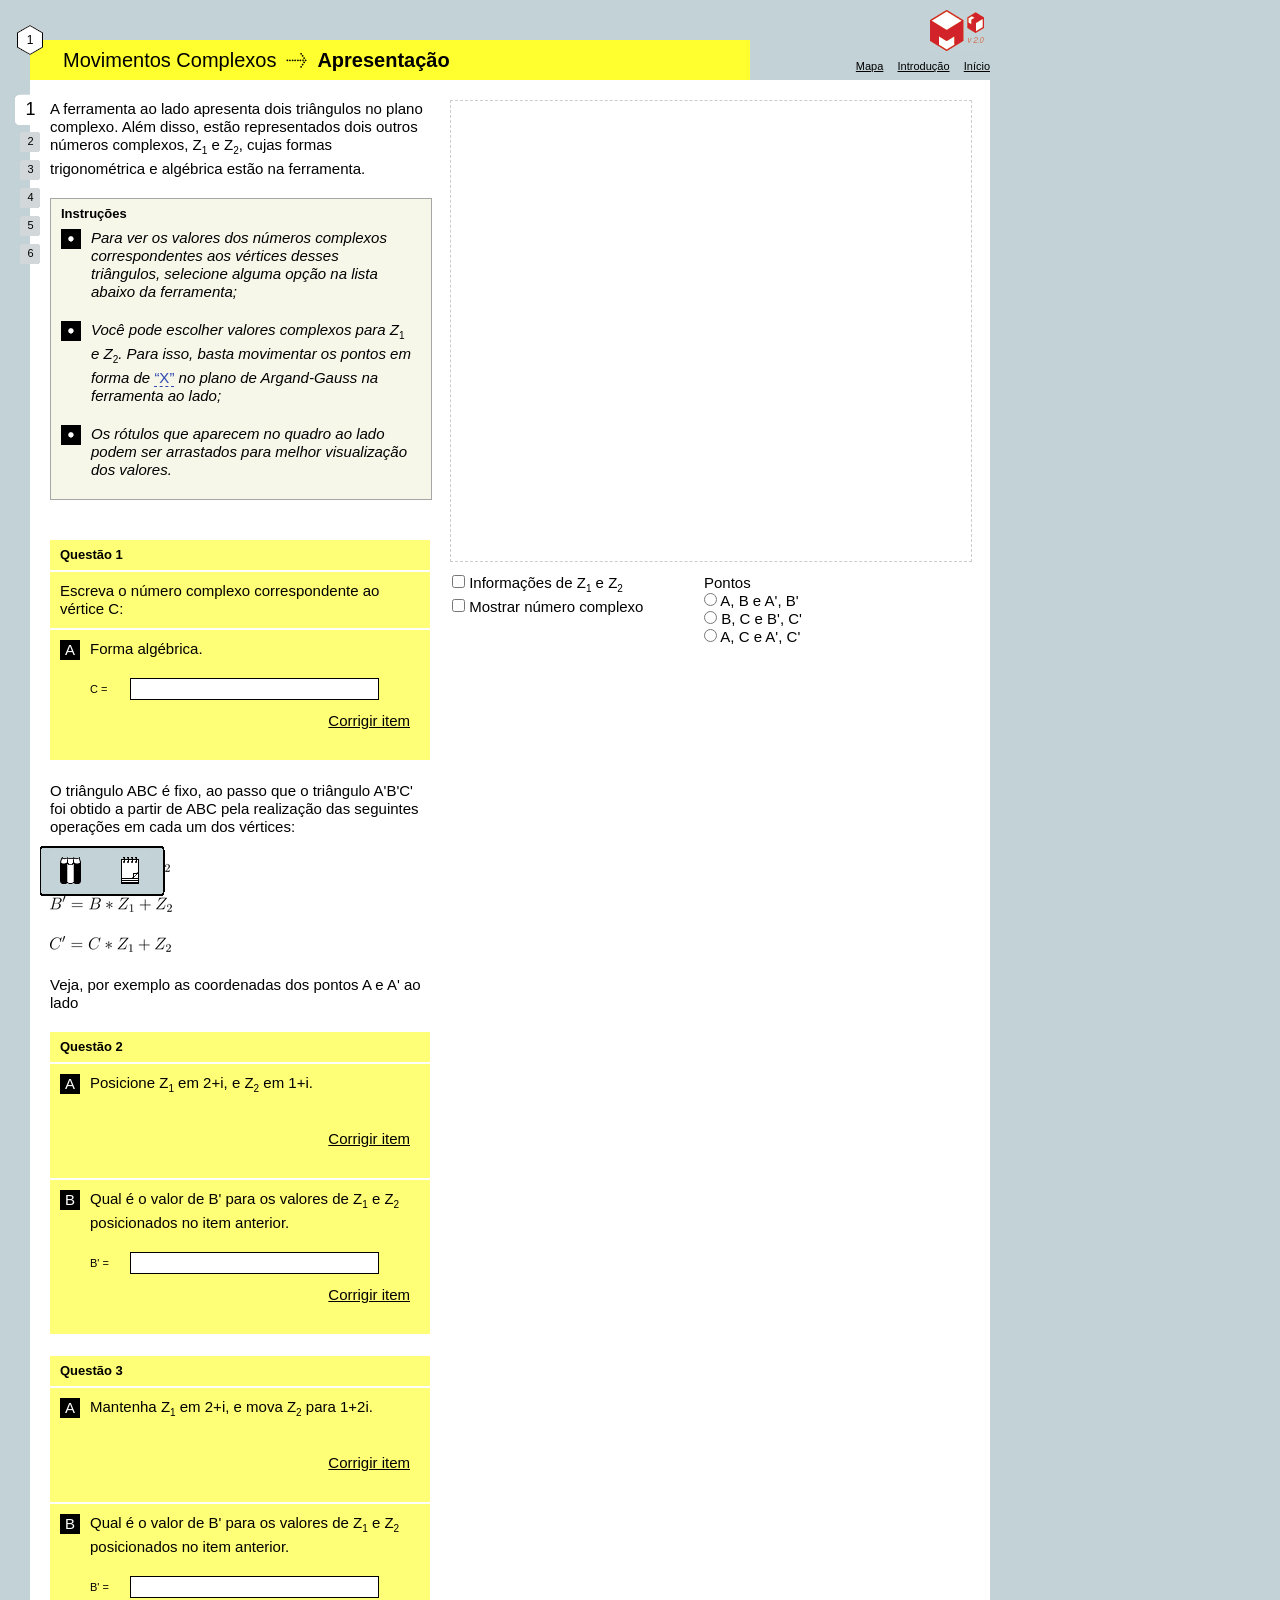
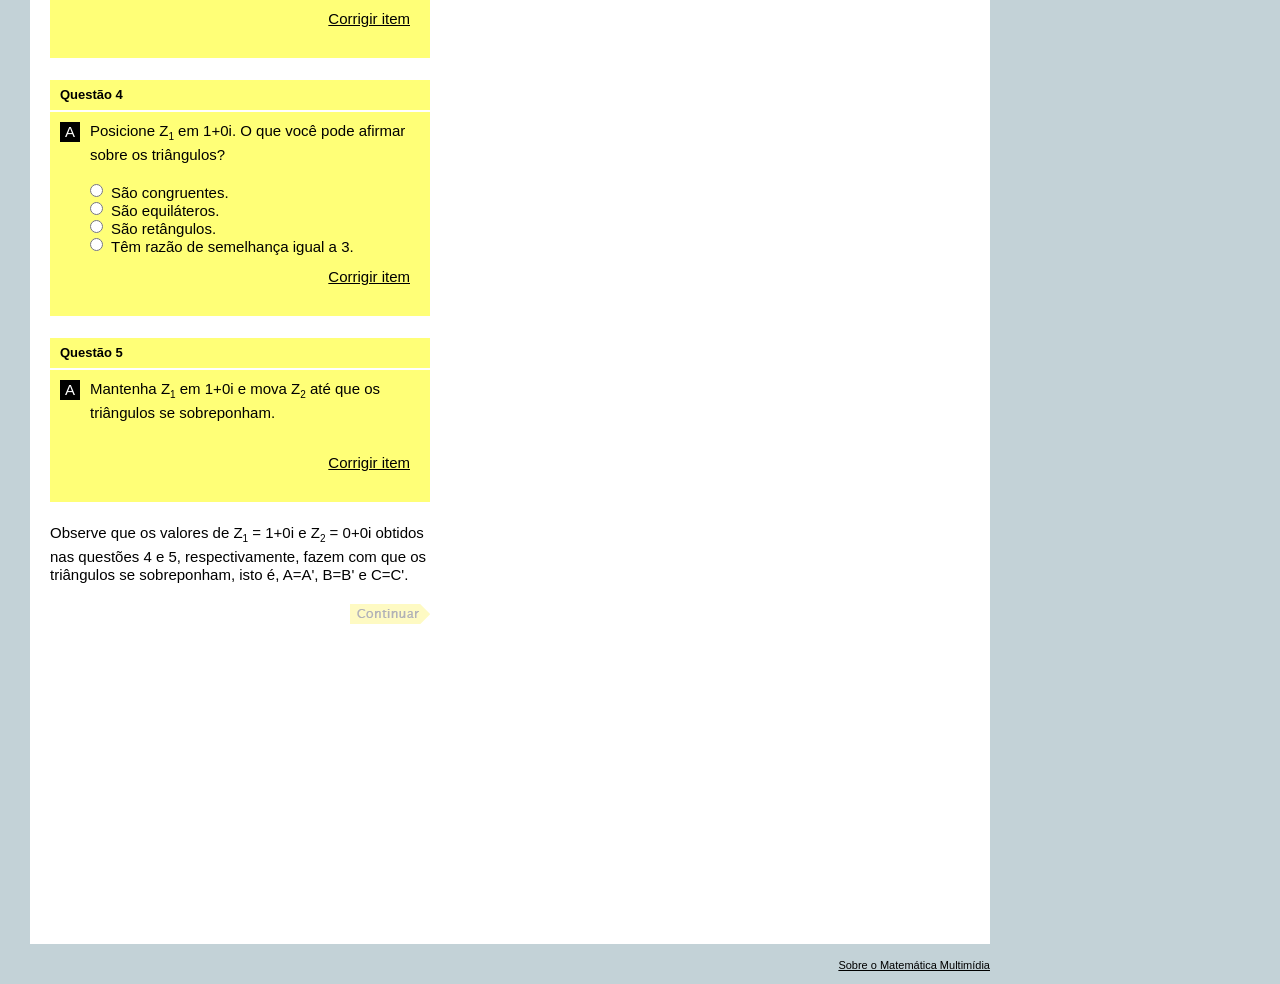
==== commit da7d1096: "update revisao aLinha" ====
--- a/atividade1_parte1.html
+++ b/atividade1_parte1.html
@@ -24,6 +24,14 @@
     <!--[if lte IE 6]>
 			<link rel="stylesheet" type="text/css" href="css/estilo_ie6.css" media="screen, projection" />
 		<![endif]-->
+
+    <style>
+        #coordenadasAeAlinha span:hover {
+            cursor: pointer;
+            color: #A9A9A9;
+            text-decoration: underline;
+        }
+    </style>
 
     <script type="text/javascript" src="scripts/AC_RunActiveContent.js"></script>
     <script type="text/javascript" src="scripts/protoaculous.js"></script>
@@ -130,6 +138,7 @@
                     <p class="formula"> <img src="imgs/operacao.png" alt="operacao" /> </p>
                     <p class="formula"> <img src="imgs/operacaoB.png" alt="operacao" /> </p>
                     <p class="formula"> <img src="imgs/operacaoC.png" alt="operacao" /> </p>
+                    <!--
                     <p>
                         Note que:
                     </p>
@@ -148,6 +157,11 @@
                     <p style="font-size: large">
                         &nbsp; &nbsp; = <span id="aLinhaDinamico" style="font-size: large">1+3i</span>
                     </p>
+                    -->
+
+                    <div id="coordenadasAeAlinha">
+                        <p>Veja, por exemplo as <span onClick="javascript:mostrarAeAlinha()">coordenadas dos pontos A e A'</span> ao lado </p>
+                    </div>
 
                     <div id="parte1_q2"></div>
                     <div id="parte1_q3"></div>
@@ -181,6 +195,7 @@
                     "showResetIcon": false,
                     "enableRightClick": false,
                     "enableShiftDragZoom": false,
+                    "enableLabelDrags": true,
                     "showMenuBar": false,
                     "showToolBar": false,
                     "showToolBarHelp": false,
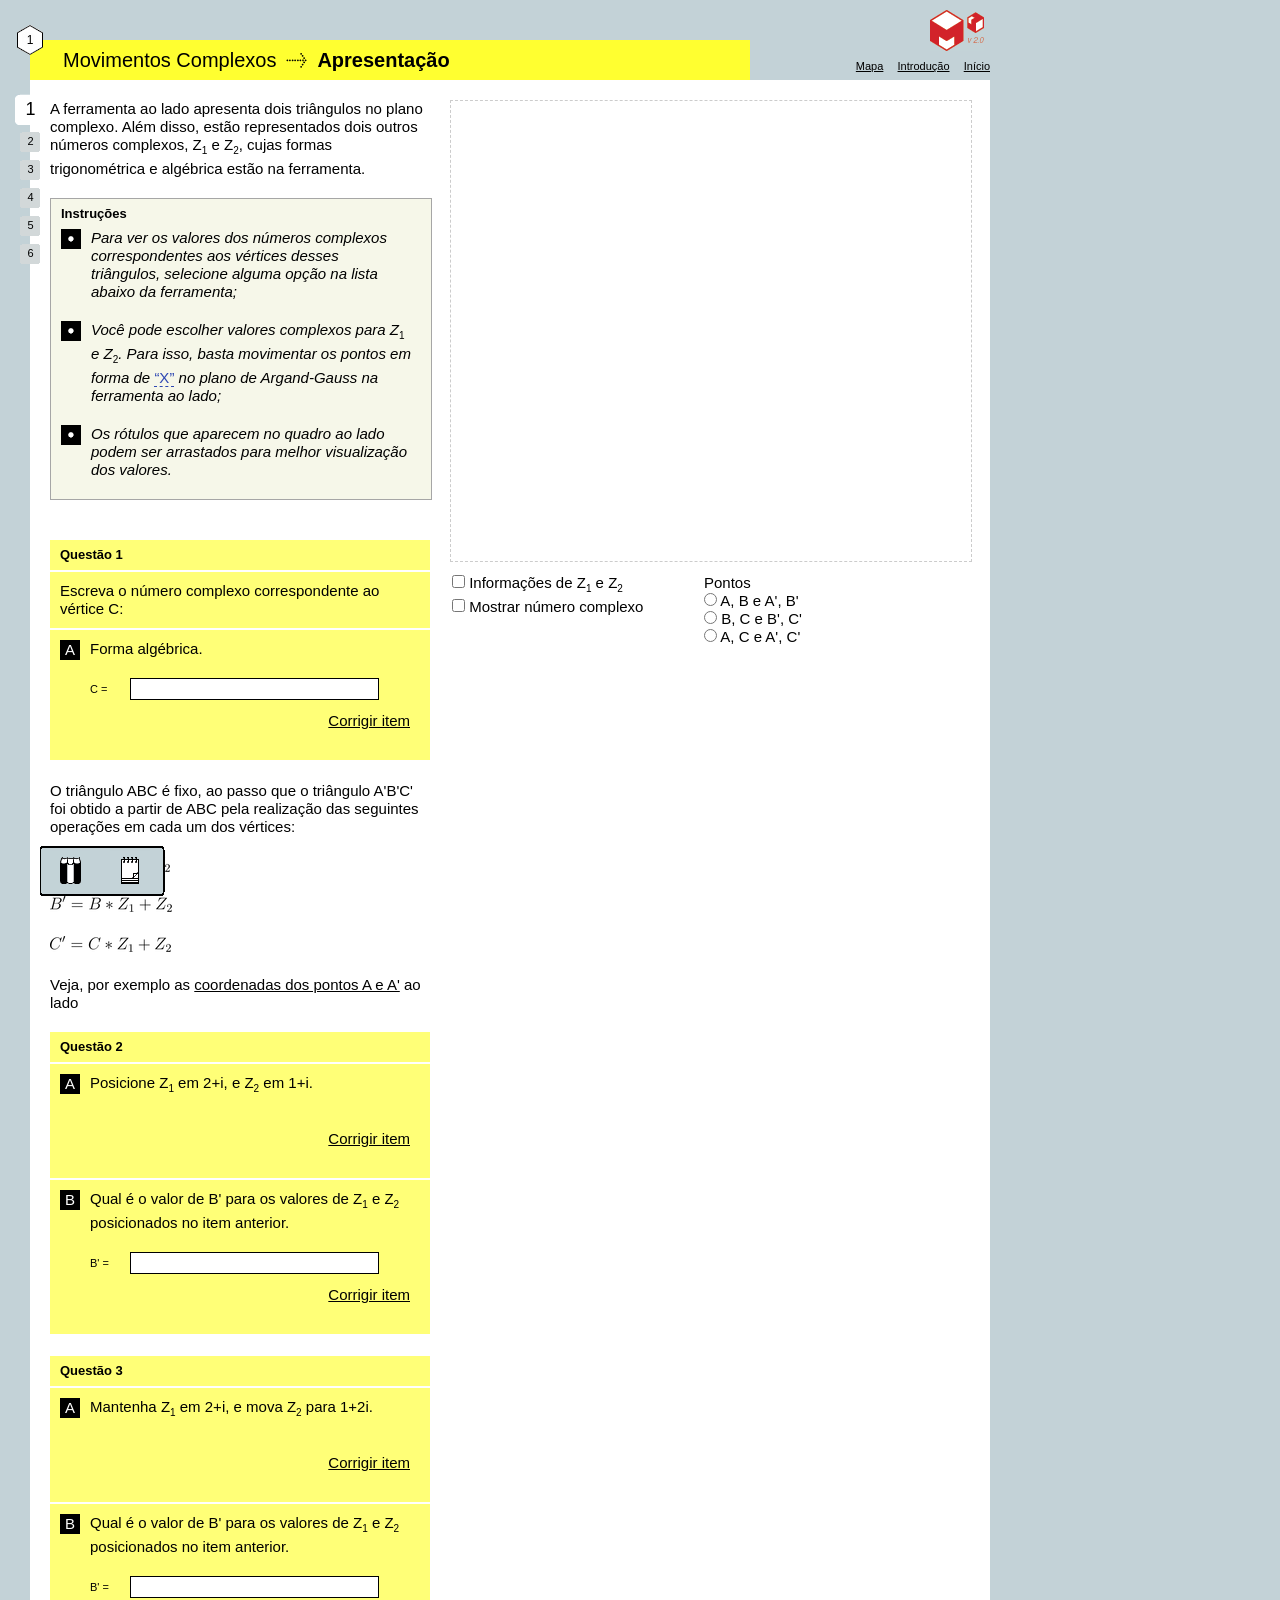
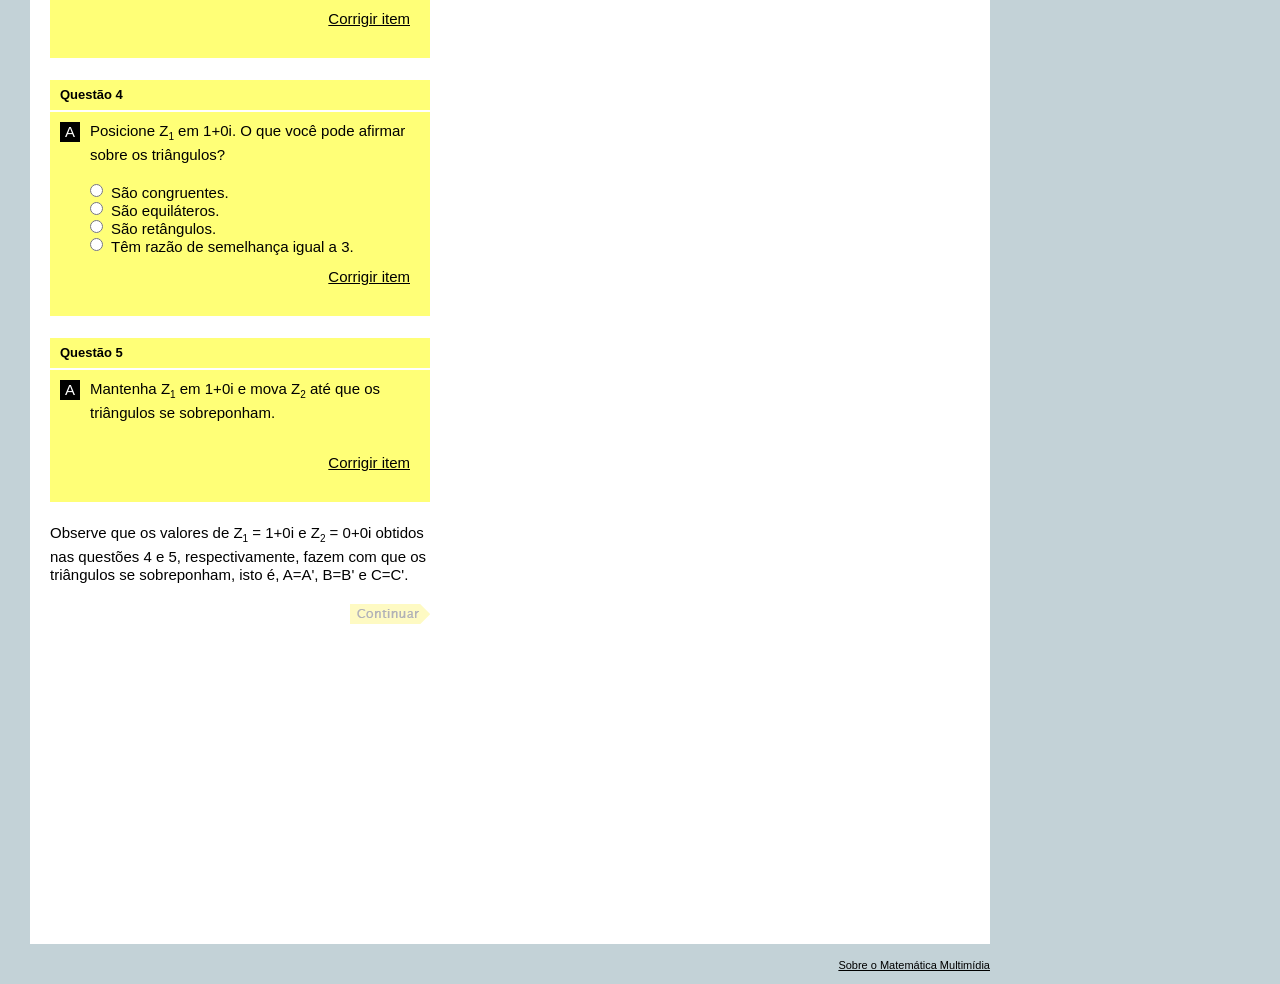
==== commit 7535bcca: "mostrarAeAlinha" ====
--- a/atividade1_parte1.html
+++ b/atividade1_parte1.html
@@ -28,8 +28,6 @@
     <style>
         #coordenadasAeAlinha span:hover {
             cursor: pointer;
-            color: #A9A9A9;
-            text-decoration: underline;
         }
     </style>
 
@@ -160,7 +158,7 @@
                     -->
 
                     <div id="coordenadasAeAlinha">
-                        <p>Veja, por exemplo as <span onClick="javascript:mostrarAeAlinha()">coordenadas dos pontos A e A'</span> ao lado </p>
+                        <p>Veja, por exemplo as <span style="text-decoration: underline;" onClick="javascript:mostrarAeAlinha()">coordenadas dos pontos A e A'</span> ao lado </p>
                     </div>
 
                     <div id="parte1_q2"></div>
